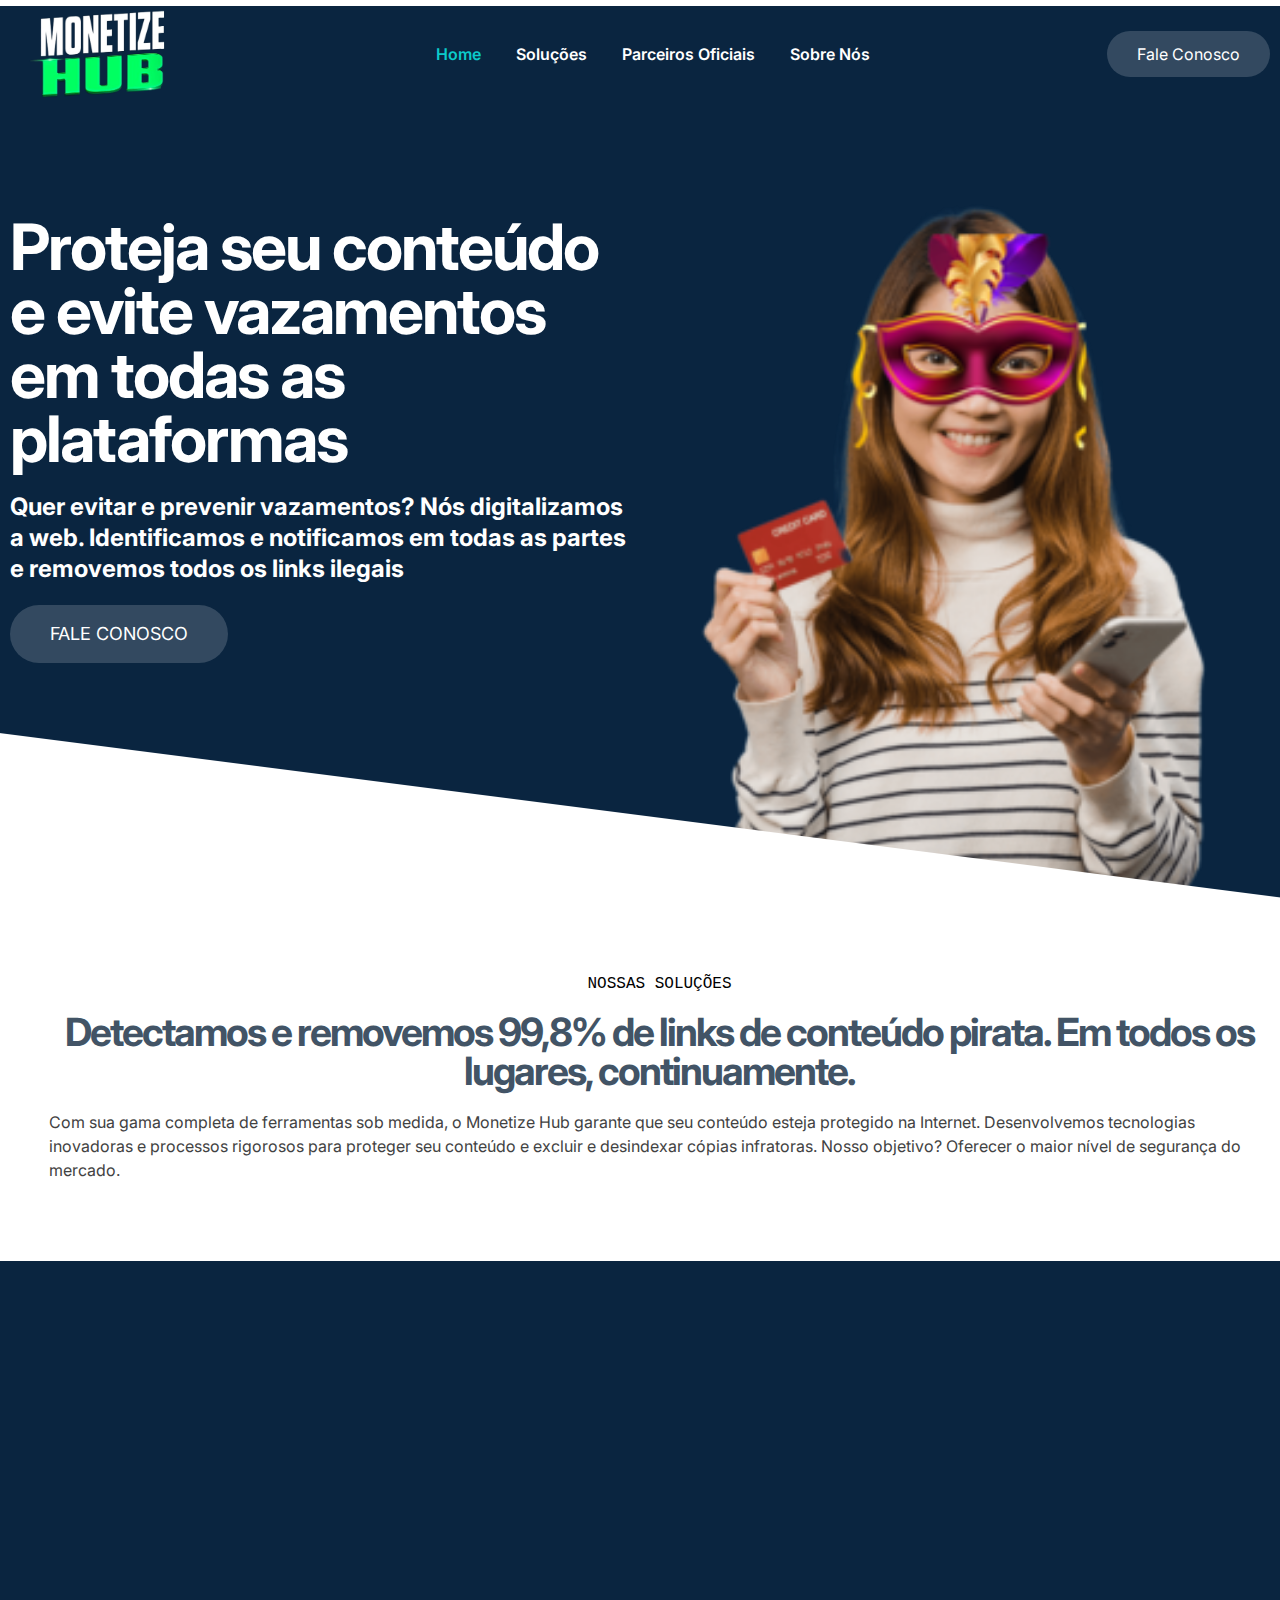
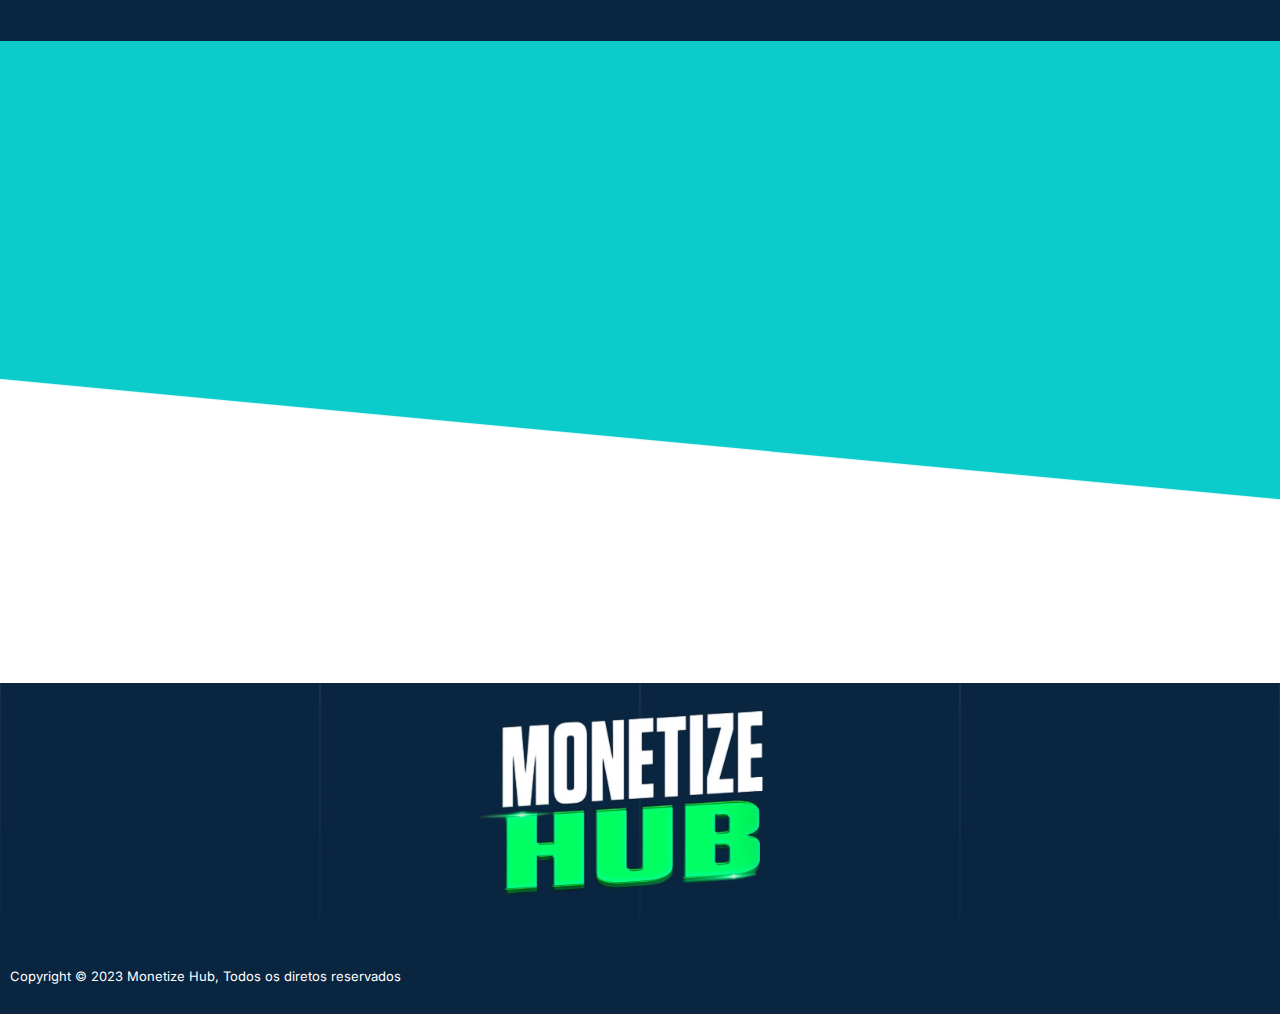
==== index.html @ 1c076153 "Add files via upload" ====
<!DOCTYPE html>
<html lang="pt-BR">
<head>
<meta charset="UTF-8">
<title>Monetize Hub</title>
<meta name="robots" content="max-image-preview:large">
<link rel="alternate" type="application/rss+xml" title="Feed para Monetize Hub &raquo;" href="index.html/feed/">
<link rel="alternate" type="application/rss+xml" title="Feed de comentários para Monetize Hub &raquo;" href="index.htmlcomments/feed/">
<script>
window._wpemojiSettings = {"baseUrl":"https:\/\/s.w.org\/images\/core\/emoji\/14.0.0\/72x72\/","ext":".png","svgUrl":"https:\/\/s.w.org\/images\/core\/emoji\/14.0.0\/svg\/","svgExt":".svg","source":{"concatemoji":"https:\/\/monetizehub.tech\/wp-includes\/js\/wp-emoji-release.min.js?ver=6.1.1"}};
/*! This file is auto-generated */
!function(e,a,t){var n,r,o,i=a.createElement("canvas"),p=i.getContext&&i.getContext("2d");function s(e,t){var a=String.fromCharCode,e=(p.clearRect(0,0,i.width,i.height),p.fillText(a.apply(this,e),0,0),i.toDataURL());return p.clearRect(0,0,i.width,i.height),p.fillText(a.apply(this,t),0,0),e===i.toDataURL()}function c(e){var t=a.createElement("script");t.src=e,t.defer=t.type="text/javascript",a.getElementsByTagName("head")[0].appendChild(t)}for(o=Array("flag","emoji"),t.supports={everything:!0,everythingExceptFlag:!0},r=0;r<o.length;r++)t.supports[o[r]]=function(e){if(p&&p.fillText)switch(p.textBaseline="top",p.font="600 32px Arial",e){case"flag":return s([127987,65039,8205,9895,65039],[127987,65039,8203,9895,65039])?!1:!s([55356,56826,55356,56819],[55356,56826,8203,55356,56819])&&!s([55356,57332,56128,56423,56128,56418,56128,56421,56128,56430,56128,56423,56128,56447],[55356,57332,8203,56128,56423,8203,56128,56418,8203,56128,56421,8203,56128,56430,8203,56128,56423,8203,56128,56447]);case"emoji":return!s([129777,127995,8205,129778,127999],[129777,127995,8203,129778,127999])}return!1}(o[r]),t.supports.everything=t.supports.everything&&t.supports[o[r]],"flag"!==o[r]&&(t.supports.everythingExceptFlag=t.supports.everythingExceptFlag&&t.supports[o[r]]);t.supports.everythingExceptFlag=t.supports.everythingExceptFlag&&!t.supports.flag,t.DOMReady=!1,t.readyCallback=function(){t.DOMReady=!0},t.supports.everything||(n=function(){t.readyCallback()},a.addEventListener?(a.addEventListener("DOMContentLoaded",n,!1),e.addEventListener("load",n,!1)):(e.attachEvent("onload",n),a.attachEvent("onreadystatechange",function(){"complete"===a.readyState&&t.readyCallback()})),(e=t.source||{}).concatemoji?c(e.concatemoji):e.wpemoji&&e.twemoji&&(c(e.twemoji),c(e.wpemoji)))}(window,document,window._wpemojiSettings);
</script>
<style>
img.wp-smiley,
img.emoji {
	display: inline !important;
	border: none !important;
	box-shadow: none !important;
	height: 1em !important;
	width: 1em !important;
	margin: 0 0.07em !important;
	vertical-align: -0.1em !important;
	background: none !important;
	padding: 0 !important;
}
</style>
<link rel="stylesheet" id="wp-block-library-css" href="css/WMIhtDKb4XTW.css" media="all">
<link rel="stylesheet" id="classic-theme-styles-css" href="css/4MMNQIzkF2SB.css" media="all">
<style id="global-styles-inline-css">
body{--wp--preset--color--black: #000000;--wp--preset--color--cyan-bluish-gray: #abb8c3;--wp--preset--color--white: #ffffff;--wp--preset--color--pale-pink: #f78da7;--wp--preset--color--vivid-red: #cf2e2e;--wp--preset--color--luminous-vivid-orange: #ff6900;--wp--preset--color--luminous-vivid-amber: #fcb900;--wp--preset--color--light-green-cyan: #7bdcb5;--wp--preset--color--vivid-green-cyan: #00d084;--wp--preset--color--pale-cyan-blue: #8ed1fc;--wp--preset--color--vivid-cyan-blue: #0693e3;--wp--preset--color--vivid-purple: #9b51e0;--wp--preset--gradient--vivid-cyan-blue-to-vivid-purple: linear-gradient(135deg,rgba(6,147,227,1) 0%,rgb(155,81,224) 100%);--wp--preset--gradient--light-green-cyan-to-vivid-green-cyan: linear-gradient(135deg,rgb(122,220,180) 0%,rgb(0,208,130) 100%);--wp--preset--gradient--luminous-vivid-amber-to-luminous-vivid-orange: linear-gradient(135deg,rgba(252,185,0,1) 0%,rgba(255,105,0,1) 100%);--wp--preset--gradient--luminous-vivid-orange-to-vivid-red: linear-gradient(135deg,rgba(255,105,0,1) 0%,rgb(207,46,46) 100%);--wp--preset--gradient--very-light-gray-to-cyan-bluish-gray: linear-gradient(135deg,rgb(238,238,238) 0%,rgb(169,184,195) 100%);--wp--preset--gradient--cool-to-warm-spectrum: linear-gradient(135deg,rgb(74,234,220) 0%,rgb(151,120,209) 20%,rgb(207,42,186) 40%,rgb(238,44,130) 60%,rgb(251,105,98) 80%,rgb(254,248,76) 100%);--wp--preset--gradient--blush-light-purple: linear-gradient(135deg,rgb(255,206,236) 0%,rgb(152,150,240) 100%);--wp--preset--gradient--blush-bordeaux: linear-gradient(135deg,rgb(254,205,165) 0%,rgb(254,45,45) 50%,rgb(107,0,62) 100%);--wp--preset--gradient--luminous-dusk: linear-gradient(135deg,rgb(255,203,112) 0%,rgb(199,81,192) 50%,rgb(65,88,208) 100%);--wp--preset--gradient--pale-ocean: linear-gradient(135deg,rgb(255,245,203) 0%,rgb(182,227,212) 50%,rgb(51,167,181) 100%);--wp--preset--gradient--electric-grass: linear-gradient(135deg,rgb(202,248,128) 0%,rgb(113,206,126) 100%);--wp--preset--gradient--midnight: linear-gradient(135deg,rgb(2,3,129) 0%,rgb(40,116,252) 100%);--wp--preset--duotone--dark-grayscale: url('index_1.html#wp-duotone-dark-grayscale');--wp--preset--duotone--grayscale: url('index_1.html#wp-duotone-grayscale');--wp--preset--duotone--purple-yellow: url('index_1.html#wp-duotone-purple-yellow');--wp--preset--duotone--blue-red: url('index_1.html#wp-duotone-blue-red');--wp--preset--duotone--midnight: url('index_1.html#wp-duotone-midnight');--wp--preset--duotone--magenta-yellow: url('index_1.html#wp-duotone-magenta-yellow');--wp--preset--duotone--purple-green: url('index_1.html#wp-duotone-purple-green');--wp--preset--duotone--blue-orange: url('index_1.html#wp-duotone-blue-orange');--wp--preset--font-size--small: 13px;--wp--preset--font-size--medium: 20px;--wp--preset--font-size--large: 36px;--wp--preset--font-size--x-large: 42px;--wp--preset--spacing--20: 0.44rem;--wp--preset--spacing--30: 0.67rem;--wp--preset--spacing--40: 1rem;--wp--preset--spacing--50: 1.5rem;--wp--preset--spacing--60: 2.25rem;--wp--preset--spacing--70: 3.38rem;--wp--preset--spacing--80: 5.06rem;}:where(.is-layout-flex){gap: 0.5em;}body .is-layout-flow > .alignleft{float: left;margin-inline-start: 0;margin-inline-end: 2em;}body .is-layout-flow > .alignright{float: right;margin-inline-start: 2em;margin-inline-end: 0;}body .is-layout-flow > .aligncenter{margin-left: auto !important;margin-right: auto !important;}body .is-layout-constrained > .alignleft{float: left;margin-inline-start: 0;margin-inline-end: 2em;}body .is-layout-constrained > .alignright{float: right;margin-inline-start: 2em;margin-inline-end: 0;}body .is-layout-constrained > .aligncenter{margin-left: auto !important;margin-right: auto !important;}body .is-layout-constrained > :where(:not(.alignleft):not(.alignright):not(.alignfull)){max-width: var(--wp--style--global--content-size);margin-left: auto !important;margin-right: auto !important;}body .is-layout-constrained > .alignwide{max-width: var(--wp--style--global--wide-size);}body .is-layout-flex{display: flex;}body .is-layout-flex{flex-wrap: wrap;align-items: center;}body .is-layout-flex > *{margin: 0;}:where(.wp-block-columns.is-layout-flex){gap: 2em;}.has-black-color{color: var(--wp--preset--color--black) !important;}.has-cyan-bluish-gray-color{color: var(--wp--preset--color--cyan-bluish-gray) !important;}.has-white-color{color: var(--wp--preset--color--white) !important;}.has-pale-pink-color{color: var(--wp--preset--color--pale-pink) !important;}.has-vivid-red-color{color: var(--wp--preset--color--vivid-red) !important;}.has-luminous-vivid-orange-color{color: var(--wp--preset--color--luminous-vivid-orange) !important;}.has-luminous-vivid-amber-color{color: var(--wp--preset--color--luminous-vivid-amber) !important;}.has-light-green-cyan-color{color: var(--wp--preset--color--light-green-cyan) !important;}.has-vivid-green-cyan-color{color: var(--wp--preset--color--vivid-green-cyan) !important;}.has-pale-cyan-blue-color{color: var(--wp--preset--color--pale-cyan-blue) !important;}.has-vivid-cyan-blue-color{color: var(--wp--preset--color--vivid-cyan-blue) !important;}.has-vivid-purple-color{color: var(--wp--preset--color--vivid-purple) !important;}.has-black-background-color{background-color: var(--wp--preset--color--black) !important;}.has-cyan-bluish-gray-background-color{background-color: var(--wp--preset--color--cyan-bluish-gray) !important;}.has-white-background-color{background-color: var(--wp--preset--color--white) !important;}.has-pale-pink-background-color{background-color: var(--wp--preset--color--pale-pink) !important;}.has-vivid-red-background-color{background-color: var(--wp--preset--color--vivid-red) !important;}.has-luminous-vivid-orange-background-color{background-color: var(--wp--preset--color--luminous-vivid-orange) !important;}.has-luminous-vivid-amber-background-color{background-color: var(--wp--preset--color--luminous-vivid-amber) !important;}.has-light-green-cyan-background-color{background-color: var(--wp--preset--color--light-green-cyan) !important;}.has-vivid-green-cyan-background-color{background-color: var(--wp--preset--color--vivid-green-cyan) !important;}.has-pale-cyan-blue-background-color{background-color: var(--wp--preset--color--pale-cyan-blue) !important;}.has-vivid-cyan-blue-background-color{background-color: var(--wp--preset--color--vivid-cyan-blue) !important;}.has-vivid-purple-background-color{background-color: var(--wp--preset--color--vivid-purple) !important;}.has-black-border-color{border-color: var(--wp--preset--color--black) !important;}.has-cyan-bluish-gray-border-color{border-color: var(--wp--preset--color--cyan-bluish-gray) !important;}.has-white-border-color{border-color: var(--wp--preset--color--white) !important;}.has-pale-pink-border-color{border-color: var(--wp--preset--color--pale-pink) !important;}.has-vivid-red-border-color{border-color: var(--wp--preset--color--vivid-red) !important;}.has-luminous-vivid-orange-border-color{border-color: var(--wp--preset--color--luminous-vivid-orange) !important;}.has-luminous-vivid-amber-border-color{border-color: var(--wp--preset--color--luminous-vivid-amber) !important;}.has-light-green-cyan-border-color{border-color: var(--wp--preset--color--light-green-cyan) !important;}.has-vivid-green-cyan-border-color{border-color: var(--wp--preset--color--vivid-green-cyan) !important;}.has-pale-cyan-blue-border-color{border-color: var(--wp--preset--color--pale-cyan-blue) !important;}.has-vivid-cyan-blue-border-color{border-color: var(--wp--preset--color--vivid-cyan-blue) !important;}.has-vivid-purple-border-color{border-color: var(--wp--preset--color--vivid-purple) !important;}.has-vivid-cyan-blue-to-vivid-purple-gradient-background{background: var(--wp--preset--gradient--vivid-cyan-blue-to-vivid-purple) !important;}.has-light-green-cyan-to-vivid-green-cyan-gradient-background{background: var(--wp--preset--gradient--light-green-cyan-to-vivid-green-cyan) !important;}.has-luminous-vivid-amber-to-luminous-vivid-orange-gradient-background{background: var(--wp--preset--gradient--luminous-vivid-amber-to-luminous-vivid-orange) !important;}.has-luminous-vivid-orange-to-vivid-red-gradient-background{background: var(--wp--preset--gradient--luminous-vivid-orange-to-vivid-red) !important;}.has-very-light-gray-to-cyan-bluish-gray-gradient-background{background: var(--wp--preset--gradient--very-light-gray-to-cyan-bluish-gray) !important;}.has-cool-to-warm-spectrum-gradient-background{background: var(--wp--preset--gradient--cool-to-warm-spectrum) !important;}.has-blush-light-purple-gradient-background{background: var(--wp--preset--gradient--blush-light-purple) !important;}.has-blush-bordeaux-gradient-background{background: var(--wp--preset--gradient--blush-bordeaux) !important;}.has-luminous-dusk-gradient-background{background: var(--wp--preset--gradient--luminous-dusk) !important;}.has-pale-ocean-gradient-background{background: var(--wp--preset--gradient--pale-ocean) !important;}.has-electric-grass-gradient-background{background: var(--wp--preset--gradient--electric-grass) !important;}.has-midnight-gradient-background{background: var(--wp--preset--gradient--midnight) !important;}.has-small-font-size{font-size: var(--wp--preset--font-size--small) !important;}.has-medium-font-size{font-size: var(--wp--preset--font-size--medium) !important;}.has-large-font-size{font-size: var(--wp--preset--font-size--large) !important;}.has-x-large-font-size{font-size: var(--wp--preset--font-size--x-large) !important;}
.wp-block-navigation a:where(:not(.wp-element-button)){color: inherit;}
:where(.wp-block-columns.is-layout-flex){gap: 2em;}
.wp-block-pullquote{font-size: 1.5em;line-height: 1.6;}
</style>
<link rel="stylesheet" id="hfe-style-css" href="css/pr0owvfc4tyK.css" media="all">
<link rel="stylesheet" id="elementor-icons-css" href="css/9OyCbYGvWF0a.css" media="all">
<link rel="stylesheet" id="elementor-frontend-css" href="css/4m5HQslKXBZe.css" media="all">
<link rel="stylesheet" id="elementor-post-15-css" href="css/u20y7eGWniUo.css" media="all">
<link rel="stylesheet" id="elementor-pro-css" href="css/IZFuee3NJAty.css" media="all">
<link rel="stylesheet" id="elementor-global-css" href="css/XyVM1huK238k.css" media="all">
<link rel="stylesheet" id="elementor-post-7-css" href="css/H8nwTNCMsPdp.css" media="all">
<link rel="stylesheet" id="hfe-widgets-style-css" href="css/rtli5tQNv4PE.css" media="all">
<link rel="stylesheet" id="elementor-post-89-css" href="css/4m2oX9PWJlDB.css" media="all">
<link rel="stylesheet" id="elementor-post-168-css" href="css/8OHIQ79HDyJr.css" media="all">
<link rel="stylesheet" id="hello-elementor-css" href="css/d1PO3QMtKVU7.css" media="all">
<link rel="stylesheet" id="hello-elementor-theme-style-css" href="css/3YLttZzCo5BX.css" media="all">
<link rel="stylesheet" id="google-fonts-1-css" href="https://fonts.googleapis.com/css?family=Inter%3A100%2C100italic%2C200%2C200italic%2C300%2C300italic%2C400%2C400italic%2C500%2C500italic%2C600%2C600italic%2C700%2C700italic%2C800%2C800italic%2C900%2C900italic&amp;display=swap&amp;ver=6.1.1" media="all">
<link rel="stylesheet" id="elementor-icons-shared-0-css" href="css/bR4byqjZHcAK.css" media="all">
<link rel="stylesheet" id="elementor-icons-fa-solid-css" href="css/0aLkICf7gxQM.css" media="all">
<link rel="preconnect" href="https://fonts.gstatic.com/" crossorigin><script src="js/FKkDl73StTAv.js" id="jquery-core-js"></script>
<script src="js/TPq8HiVGgGly.js" id="jquery-migrate-js"></script>
<link rel="https://api.w.org/" href="index.htmlwp-json/"><link rel="alternate" type="application/json" href="index.htmlwp-json/wp/v2/pages/7"><link rel="EditURI" type="application/rsd+xml" title="RSD" href="index.htmlxmlrpc.php?rsd">
<link rel="wlwmanifest" type="application/wlwmanifest+xml" href="index.htmlwp-includes/wlwmanifest.xml">
<meta name="generator" content="WordPress 6.1.1">
<link rel="canonical" href="index.html">
<link rel="shortlink" href="index.html">
<link rel="alternate" type="application/json+oembed" href="index.htmlwp-json/oembed/1.0/embed?url=https%3A%2F%2Fmonetizehub.tech%2F">
<link rel="alternate" type="text/xml+oembed" href="index.htmlwp-json/oembed/1.0/embed?url=https%3A%2F%2Fmonetizehub.tech%2F&#038;format=xml">
<link rel="icon" href="images/e4qaIAee7n4A.png" sizes="32x32">
<link rel="icon" href="images/UYji3ptuO0y0.png" sizes="192x192">
<link rel="apple-touch-icon" href="images/UYji3ptuO0y0.png">
<meta name="msapplication-TileImage" content="index.htmlwp-content/uploads/2023/02/Icone-ai.png">
<meta name="viewport" content="width=device-width, initial-scale=1.0, viewport-fit=cover"></head>
<body class="home page-template page-template-elementor_canvas page page-id-7 ehf-header ehf-footer ehf-template-hello-elementor ehf-stylesheet-hello-elementor elementor-default elementor-template-canvas elementor-kit-15 elementor-page elementor-page-7">
<svg xmlns="http://www.w3.org/2000/svg" viewBox="0 0 0 0" width="0" height="0" focusable="false" role="none" style="visibility: hidden; position: absolute; left: -9999px; overflow: hidden;"><defs><filter id="wp-duotone-dark-grayscale"><fecolormatrix color-interpolation-filters="sRGB" type="matrix" values=" .299 .587 .114 0 0 .299 .587 .114 0 0 .299 .587 .114 0 0 .299 .587 .114 0 0 "/><fecomponenttransfer color-interpolation-filters="sRGB"><fefuncr type="table" tableValues="0 0.49803921568627"/><fefuncg type="table" tableValues="0 0.49803921568627"/><fefuncb type="table" tableValues="0 0.49803921568627"/><fefunca type="table" tableValues="1 1"/></fecomponenttransfer><fecomposite in2="SourceGraphic" operator="in"/></filter></defs></svg><svg xmlns="http://www.w3.org/2000/svg" viewBox="0 0 0 0" width="0" height="0" focusable="false" role="none" style="visibility: hidden; position: absolute; left: -9999px; overflow: hidden;"><defs><filter id="wp-duotone-grayscale"><fecolormatrix color-interpolation-filters="sRGB" type="matrix" values=" .299 .587 .114 0 0 .299 .587 .114 0 0 .299 .587 .114 0 0 .299 .587 .114 0 0 "/><fecomponenttransfer color-interpolation-filters="sRGB"><fefuncr type="table" tableValues="0 1"/><fefuncg type="table" tableValues="0 1"/><fefuncb type="table" tableValues="0 1"/><fefunca type="table" tableValues="1 1"/></fecomponenttransfer><fecomposite in2="SourceGraphic" operator="in"/></filter></defs></svg><svg xmlns="http://www.w3.org/2000/svg" viewBox="0 0 0 0" width="0" height="0" focusable="false" role="none" style="visibility: hidden; position: absolute; left: -9999px; overflow: hidden;"><defs><filter id="wp-duotone-purple-yellow"><fecolormatrix color-interpolation-filters="sRGB" type="matrix" values=" .299 .587 .114 0 0 .299 .587 .114 0 0 .299 .587 .114 0 0 .299 .587 .114 0 0 "/><fecomponenttransfer color-interpolation-filters="sRGB"><fefuncr type="table" tableValues="0.54901960784314 0.98823529411765"/><fefuncg type="table" tableValues="0 1"/><fefuncb type="table" tableValues="0.71764705882353 0.25490196078431"/><fefunca type="table" tableValues="1 1"/></fecomponenttransfer><fecomposite in2="SourceGraphic" operator="in"/></filter></defs></svg><svg xmlns="http://www.w3.org/2000/svg" viewBox="0 0 0 0" width="0" height="0" focusable="false" role="none" style="visibility: hidden; position: absolute; left: -9999px; overflow: hidden;"><defs><filter id="wp-duotone-blue-red"><fecolormatrix color-interpolation-filters="sRGB" type="matrix" values=" .299 .587 .114 0 0 .299 .587 .114 0 0 .299 .587 .114 0 0 .299 .587 .114 0 0 "/><fecomponenttransfer color-interpolation-filters="sRGB"><fefuncr type="table" tableValues="0 1"/><fefuncg type="table" tableValues="0 0.27843137254902"/><fefuncb type="table" tableValues="0.5921568627451 0.27843137254902"/><fefunca type="table" tableValues="1 1"/></fecomponenttransfer><fecomposite in2="SourceGraphic" operator="in"/></filter></defs></svg><svg xmlns="http://www.w3.org/2000/svg" viewBox="0 0 0 0" width="0" height="0" focusable="false" role="none" style="visibility: hidden; position: absolute; left: -9999px; overflow: hidden;"><defs><filter id="wp-duotone-midnight"><fecolormatrix color-interpolation-filters="sRGB" type="matrix" values=" .299 .587 .114 0 0 .299 .587 .114 0 0 .299 .587 .114 0 0 .299 .587 .114 0 0 "/><fecomponenttransfer color-interpolation-filters="sRGB"><fefuncr type="table" tableValues="0 0"/><fefuncg type="table" tableValues="0 0.64705882352941"/><fefuncb type="table" tableValues="0 1"/><fefunca type="table" tableValues="1 1"/></fecomponenttransfer><fecomposite in2="SourceGraphic" operator="in"/></filter></defs></svg><svg xmlns="http://www.w3.org/2000/svg" viewBox="0 0 0 0" width="0" height="0" focusable="false" role="none" style="visibility: hidden; position: absolute; left: -9999px; overflow: hidden;"><defs><filter id="wp-duotone-magenta-yellow"><fecolormatrix color-interpolation-filters="sRGB" type="matrix" values=" .299 .587 .114 0 0 .299 .587 .114 0 0 .299 .587 .114 0 0 .299 .587 .114 0 0 "/><fecomponenttransfer color-interpolation-filters="sRGB"><fefuncr type="table" tableValues="0.78039215686275 1"/><fefuncg type="table" tableValues="0 0.94901960784314"/><fefuncb type="table" tableValues="0.35294117647059 0.47058823529412"/><fefunca type="table" tableValues="1 1"/></fecomponenttransfer><fecomposite in2="SourceGraphic" operator="in"/></filter></defs></svg><svg xmlns="http://www.w3.org/2000/svg" viewBox="0 0 0 0" width="0" height="0" focusable="false" role="none" style="visibility: hidden; position: absolute; left: -9999px; overflow: hidden;"><defs><filter id="wp-duotone-purple-green"><fecolormatrix color-interpolation-filters="sRGB" type="matrix" values=" .299 .587 .114 0 0 .299 .587 .114 0 0 .299 .587 .114 0 0 .299 .587 .114 0 0 "/><fecomponenttransfer color-interpolation-filters="sRGB"><fefuncr type="table" tableValues="0.65098039215686 0.40392156862745"/><fefuncg type="table" tableValues="0 1"/><fefuncb type="table" tableValues="0.44705882352941 0.4"/><fefunca type="table" tableValues="1 1"/></fecomponenttransfer><fecomposite in2="SourceGraphic" operator="in"/></filter></defs></svg><svg xmlns="http://www.w3.org/2000/svg" viewBox="0 0 0 0" width="0" height="0" focusable="false" role="none" style="visibility: hidden; position: absolute; left: -9999px; overflow: hidden;"><defs><filter id="wp-duotone-blue-orange"><fecolormatrix color-interpolation-filters="sRGB" type="matrix" values=" .299 .587 .114 0 0 .299 .587 .114 0 0 .299 .587 .114 0 0 .299 .587 .114 0 0 "/><fecomponenttransfer color-interpolation-filters="sRGB"><fefuncr type="table" tableValues="0.098039215686275 1"/><fefuncg type="table" tableValues="0 0.66274509803922"/><fefuncb type="table" tableValues="0.84705882352941 0.41960784313725"/><fefunca type="table" tableValues="1 1"/></fecomponenttransfer><fecomposite in2="SourceGraphic" operator="in"/></filter></defs></svg> <header id="masthead" itemscope="itemscope" itemtype="https://schema.org/WPHeader">
<p class="main-title bhf-hidden" itemprop="headline"><a href="index.html" title="Monetize Hub" rel="home">Monetize Hub</a></p>
<div data-elementor-type="wp-post" data-elementor-id="89" class="elementor elementor-89">
<section class="elementor-section elementor-top-section elementor-element elementor-element-fabbe20 elementor-section-content-middle elementor-section-boxed elementor-section-height-default elementor-section-height-default" data-id="fabbe20" data-element_type="section" data-settings="{&quot;background_background&quot;:&quot;classic&quot;}">
<div class="elementor-container elementor-column-gap-default">
<div class="elementor-column elementor-col-50 elementor-top-column elementor-element elementor-element-20efdf83" data-id="20efdf83" data-element_type="column">
<div class="elementor-widget-wrap elementor-element-populated">
<section class="elementor-section elementor-inner-section elementor-element elementor-element-2cf37523 elementor-section-content-middle elementor-reverse-tablet elementor-reverse-mobile elementor-section-boxed elementor-section-height-default elementor-section-height-default" data-id="2cf37523" data-element_type="section">
<div class="elementor-container elementor-column-gap-default">
<div class="elementor-column elementor-col-50 elementor-inner-column elementor-element elementor-element-3ecef8fa" data-id="3ecef8fa" data-element_type="column">
<div class="elementor-widget-wrap elementor-element-populated">
<div class="elementor-element elementor-element-42e9e53c elementor-widget__width-initial elementor-widget elementor-widget-image" data-id="42e9e53c" data-element_type="widget" data-widget_type="image.default">
<div class="elementor-widget-container">
<style>/*! elementor - v3.10.2 - 29-01-2023 */
.elementor-widget-image{text-align:center}.elementor-widget-image a{display:inline-block}.elementor-widget-image a img[src$=".svg"]{width:48px}.elementor-widget-image img{vertical-align:middle;display:inline-block}</style> <a href="index.html">
<img src="images/34d0NEQX3BxG.png" title="Logo Ai" alt="Logo Monetize" loading="lazy"> </a>
</div>
</div>
</div>
</div>
<div class="elementor-column elementor-col-50 elementor-inner-column elementor-element elementor-element-16fcf1f9" data-id="16fcf1f9" data-element_type="column">
<div class="elementor-widget-wrap elementor-element-populated">
<div class="elementor-element elementor-element-246f7e21 elementor-nav-menu__align-center elementor-nav-menu--stretch elementor-nav-menu--dropdown-tablet elementor-nav-menu__text-align-aside elementor-nav-menu--toggle elementor-nav-menu--burger elementor-widget elementor-widget-nav-menu" data-id="246f7e21" data-element_type="widget" data-settings="{&quot;submenu_icon&quot;:{&quot;value&quot;:&quot;&lt;i class=\&quot;fas fa-angle-down\&quot;&gt;&lt;\/i&gt;&quot;,&quot;library&quot;:&quot;fa-solid&quot;},&quot;full_width&quot;:&quot;stretch&quot;,&quot;layout&quot;:&quot;horizontal&quot;,&quot;toggle&quot;:&quot;burger&quot;}" data-widget_type="nav-menu.default">
<div class="elementor-widget-container">
<link rel="stylesheet" href="css/aUZZ6z6Frat0.css"> <nav migration_allowed="1" migrated="0" class="elementor-nav-menu--main elementor-nav-menu__container elementor-nav-menu--layout-horizontal e--pointer-none">
<ul id="menu-1-246f7e21" class="elementor-nav-menu"><li class="menu-item menu-item-type-post_type menu-item-object-page menu-item-home current-menu-item page_item page-item-7 current_page_item menu-item-161"><a href="index.html" aria-current="page" class="elementor-item elementor-item-active">Home</a></li>
<li class="menu-item menu-item-type-custom menu-item-object-custom current-menu-item current_page_item menu-item-home menu-item-162"><a href="index.html#solucoes" aria-current="page" class="elementor-item elementor-item-anchor">Soluções</a></li>
<li class="menu-item menu-item-type-custom menu-item-object-custom current-menu-item current_page_item menu-item-home menu-item-163"><a href="index.html#patrocinadores" aria-current="page" class="elementor-item elementor-item-anchor">Parceiros Oficiais</a></li>
<li class="menu-item menu-item-type-custom menu-item-object-custom current-menu-item current_page_item menu-item-home menu-item-164"><a href="index.html#sobre-nos" aria-current="page" class="elementor-item elementor-item-anchor">Sobre Nós</a></li>
</ul> </nav>
<div class="elementor-menu-toggle" role="button" tabindex="0" aria-label="Menu Toggle" aria-expanded="false">
<i aria-hidden="true" role="presentation" class="elementor-menu-toggle__icon--open fas fa-bars"></i><i aria-hidden="true" role="presentation" class="elementor-menu-toggle__icon--close icofont icofont-close"></i> <span class="elementor-screen-only">Menu</span>
</div>
<nav class="elementor-nav-menu--dropdown elementor-nav-menu__container" aria-hidden="true">
<ul id="menu-2-246f7e21" class="elementor-nav-menu"><li class="menu-item menu-item-type-post_type menu-item-object-page menu-item-home current-menu-item page_item page-item-7 current_page_item menu-item-161"><a href="index.html" aria-current="page" class="elementor-item elementor-item-active" tabindex="-1">Home</a></li>
<li class="menu-item menu-item-type-custom menu-item-object-custom current-menu-item current_page_item menu-item-home menu-item-162"><a href="index.html#solucoes" aria-current="page" class="elementor-item elementor-item-anchor" tabindex="-1">Soluções</a></li>
<li class="menu-item menu-item-type-custom menu-item-object-custom current-menu-item current_page_item menu-item-home menu-item-163"><a href="index.html#patrocinadores" aria-current="page" class="elementor-item elementor-item-anchor" tabindex="-1">Parceiros Oficiais</a></li>
<li class="menu-item menu-item-type-custom menu-item-object-custom current-menu-item current_page_item menu-item-home menu-item-164"><a href="index.html#sobre-nos" aria-current="page" class="elementor-item elementor-item-anchor" tabindex="-1">Sobre Nós</a></li>
</ul> </nav>
</div>
</div>
</div>
</div>
</div>
</section>
</div>
</div>
<div class="elementor-column elementor-col-50 elementor-top-column elementor-element elementor-element-5c1703d7 elementor-hidden-mobile" data-id="5c1703d7" data-element_type="column">
<div class="elementor-widget-wrap elementor-element-populated">
<div class="elementor-element elementor-element-7eabf06c elementor-align-right elementor-widget elementor-widget-button" data-id="7eabf06c" data-element_type="widget" data-widget_type="button.default">
<div class="elementor-widget-container">
<div class="elementor-button-wrapper">
<a href="fale-conosco.html" class="elementor-button-link elementor-button elementor-size-md" role="button">
<span class="elementor-button-content-wrapper">
<span class="elementor-button-text">Fale Conosco</span>
</span>
</a>
</div>
</div>
</div>
</div>
</div>
</div>
</section>
</div>
</header>
<div data-elementor-type="wp-page" data-elementor-id="7" class="elementor elementor-7">
<section class="elementor-section elementor-top-section elementor-element elementor-element-174aecbf elementor-section-boxed elementor-section-height-default elementor-section-height-default" data-id="174aecbf" data-element_type="section" data-settings="{&quot;background_background&quot;:&quot;video&quot;,&quot;shape_divider_bottom&quot;:&quot;tilt&quot;,&quot;background_video_link&quot;:&quot;https:\/\/www.youtube.com\/watch?v=eoSpsGVw7zE&amp;list=PL79ndOJTXC64s1Pk71aytGVP-WsXI0dyc&amp;index=10&quot;,&quot;background_play_on_mobile&quot;:&quot;yes&quot;}">
<div class="elementor-background-video-container">
<div class="elementor-background-video-embed"></div>
</div>
<div class="elementor-background-overlay"></div>
<div class="elementor-shape elementor-shape-bottom" data-negative="false">
<svg xmlns="http://www.w3.org/2000/svg" viewBox="0 0 1000 100" preserveAspectRatio="none">
<path class="elementor-shape-fill" d="M0,6V0h1000v100L0,6z"/>
</svg> </div>
<div class="elementor-container elementor-column-gap-default">
<div class="elementor-column elementor-col-50 elementor-top-column elementor-element elementor-element-720f282b elementor-invisible" data-id="720f282b" data-element_type="column" data-settings="{&quot;animation&quot;:&quot;fadeInLeft&quot;}">
<div class="elementor-widget-wrap elementor-element-populated">
 <div class="elementor-element elementor-element-706e4d23 elementor-invisible elementor-widget elementor-widget-heading" data-id="706e4d23" data-element_type="widget" data-settings="{&quot;_animation&quot;:&quot;fadeInUp&quot;}" data-widget_type="heading.default">
<div class="elementor-widget-container">
<style>/*! elementor - v3.10.2 - 29-01-2023 */
.elementor-heading-title{padding:0;margin:0;line-height:1}.elementor-widget-heading .elementor-heading-title[class*=elementor-size-]>a{color:inherit;font-size:inherit;line-height:inherit}.elementor-widget-heading .elementor-heading-title.elementor-size-small{font-size:15px}.elementor-widget-heading .elementor-heading-title.elementor-size-medium{font-size:19px}.elementor-widget-heading .elementor-heading-title.elementor-size-large{font-size:29px}.elementor-widget-heading .elementor-heading-title.elementor-size-xl{font-size:39px}.elementor-widget-heading .elementor-heading-title.elementor-size-xxl{font-size:59px}</style><h1 class="elementor-heading-title elementor-size-default">Proteja seu conteúdo e evite vazamentos em todas as plataformas</h1> </div>
</div>
<div class="elementor-element elementor-element-7500ac45 elementor-invisible elementor-widget elementor-widget-heading" data-id="7500ac45" data-element_type="widget" data-settings="{&quot;_animation&quot;:&quot;fadeInDown&quot;}" data-widget_type="heading.default">
<div class="elementor-widget-container">
<h4 class="elementor-heading-title elementor-size-default">Quer evitar e prevenir vazamentos?
Nós digitalizamos a web. Identificamos e notificamos em todas as partes
e removemos todos os links ilegais</h4> </div>
</div>
<div class="elementor-element elementor-element-74837068 elementor-mobile-align-center elementor-widget elementor-widget-button" data-id="74837068" data-element_type="widget" data-widget_type="button.default">
<div class="elementor-widget-container">
<div class="elementor-button-wrapper">
<a href="fale-conosco.html/" class="elementor-button-link elementor-button elementor-size-lg" role="button">
<span class="elementor-button-content-wrapper">
<span class="elementor-button-text">FALE CONOSCO</span>
</span>
</a>
</div>
</div>
</div>
</div>
</div>
<div class="elementor-column elementor-col-50 elementor-top-column elementor-element elementor-element-c7b33e4" data-id="c7b33e4" data-element_type="column">
<div class="elementor-widget-wrap elementor-element-populated">
<div class="elementor-element elementor-element-56d7adf7 elementor-invisible elementor-widget elementor-widget-image" data-id="56d7adf7" data-element_type="widget" data-settings="{&quot;_animation&quot;:&quot;fadeInRight&quot;}" data-widget_type="image.default">
<div class="elementor-widget-container">
<img decoding="async" width="550" height="720" src="images/QxAGbJ0OZY6x.png" class="attachment-full size-full wp-image-23" alt loading="lazy" srcset="images/QxAGbJ0OZY6x.png 550w, images/lX2jzz0T6CSU.png 229w" sizes="(max-width: 550px) 100vw, 550px"> </div>
</div>
</div>
</div>
</div>
</section>
<section class="elementor-section elementor-top-section elementor-element elementor-element-40bf4066 elementor-section-content-middle elementor-section-boxed elementor-section-height-default elementor-section-height-default" data-id="40bf4066" data-element_type="section">
<div class="elementor-container elementor-column-gap-default">
<div class="elementor-column elementor-col-100 elementor-top-column elementor-element elementor-element-17d450bb elementor-invisible" data-id="17d450bb" data-element_type="column" data-settings="{&quot;animation&quot;:&quot;fadeInRight&quot;}">
<div class="elementor-widget-wrap elementor-element-populated">
<div class="elementor-element elementor-element-3ba6b9a elementor-widget elementor-widget-menu-anchor" data-id="3ba6b9a" data-element_type="widget" data-widget_type="menu-anchor.default">
<div class="elementor-widget-container">
<style>/*! elementor - v3.10.2 - 29-01-2023 */
body.elementor-page .elementor-widget-menu-anchor{margin-bottom:0}</style> <div id="solucoes" class="elementor-menu-anchor"></div>
</div>
</div>
<div class="elementor-element elementor-element-268ad47a elementor-widget elementor-widget-text-editor" data-id="268ad47a" data-element_type="widget" data-widget_type="text-editor.default">
<div class="elementor-widget-container">
<style>/*! elementor - v3.10.2 - 29-01-2023 */
.elementor-widget-text-editor.elementor-drop-cap-view-stacked .elementor-drop-cap{background-color:#818a91;color:#fff}.elementor-widget-text-editor.elementor-drop-cap-view-framed .elementor-drop-cap{color:#818a91;border:3px solid;background-color:transparent}.elementor-widget-text-editor:not(.elementor-drop-cap-view-default) .elementor-drop-cap{margin-top:8px}.elementor-widget-text-editor:not(.elementor-drop-cap-view-default) .elementor-drop-cap-letter{width:1em;height:1em}.elementor-widget-text-editor .elementor-drop-cap{float:left;text-align:center;line-height:1;font-size:50px}.elementor-widget-text-editor .elementor-drop-cap-letter{display:inline-block}</style> <pre id="tw-target-text" class="tw-data-text tw-text-large tw-ta" dir="ltr" data-placeholder="Tradução"><span class="Y2IQFc" lang="pt">NOSSAS SOLUÇÕES</span></pre> </div>
</div>
<div class="elementor-element elementor-element-64011da elementor-widget elementor-widget-heading" data-id="64011da" data-element_type="widget" data-widget_type="heading.default">
<div class="elementor-widget-container">
<h2 class="elementor-heading-title elementor-size-default">Detectamos e removemos 99,8% de links de conteúdo pirata. Em todos os lugares, continuamente.</h2> </div>
</div>
<div class="elementor-element elementor-element-24701f8a elementor-widget elementor-widget-text-editor" data-id="24701f8a" data-element_type="widget" data-widget_type="text-editor.default">
<div class="elementor-widget-container">
<p id="tw-target-text" class="tw-data-text tw-text-large tw-ta" dir="ltr" data-placeholder="Tradução">Com sua gama completa de ferramentas sob medida, o Monetize Hub garante que seu conteúdo esteja protegido na Internet. Desenvolvemos tecnologias inovadoras e processos rigorosos para proteger seu conteúdo e excluir e desindexar cópias infratoras. Nosso objetivo? Oferecer o maior nível de segurança do mercado.</p> </div>
</div>
</div>
</div>
</div>
</section>
<section class="elementor-section elementor-top-section elementor-element elementor-element-6b2de48 elementor-section-content-middle elementor-section-boxed elementor-section-height-default elementor-section-height-default" data-id="6b2de48" data-element_type="section" data-settings="{&quot;background_background&quot;:&quot;classic&quot;}">
<div class="elementor-background-overlay"></div>
<div class="elementor-container elementor-column-gap-default">
<div class="elementor-column elementor-col-100 elementor-top-column elementor-element elementor-element-332ad32b elementor-invisible" data-id="332ad32b" data-element_type="column" data-settings="{&quot;animation&quot;:&quot;fadeInLeft&quot;}">
<div class="elementor-widget-wrap elementor-element-populated">
<div class="elementor-element elementor-element-6aa28d6 elementor-widget elementor-widget-menu-anchor" data-id="6aa28d6" data-element_type="widget" data-widget_type="menu-anchor.default">
<div class="elementor-widget-container">
<div id="sobre-nos" class="elementor-menu-anchor"></div>
</div>
</div>
<div class="elementor-element elementor-element-164a6ab2 elementor-widget elementor-widget-text-editor" data-id="164a6ab2" data-element_type="widget" data-widget_type="text-editor.default">
<div class="elementor-widget-container">
<p>SOBRE NÓS</p> </div>
</div>
<div class="elementor-element elementor-element-51cb26f0 elementor-widget elementor-widget-heading" data-id="51cb26f0" data-element_type="widget" data-widget_type="heading.default">
<div class="elementor-widget-container">
<h3 class="elementor-heading-title elementor-size-default">Eficácia, proatividade, simplicidade.</h3> </div>
</div>
<div class="elementor-element elementor-element-d14450d elementor-widget elementor-widget-text-editor" data-id="d14450d" data-element_type="widget" data-widget_type="text-editor.default">
<div class="elementor-widget-container">
<p>Nossa empresa realiza gerenciamento de canais no YouTube com competência e qualidade, fornecendo aos criadores de conteúdo uma maior gestão do seu canal com equipes qualificadas e especializadas em YouTube.</p> </div>
</div>
</div>
</div>
</div>
</section>
<section class="elementor-section elementor-top-section elementor-element elementor-element-6dbc4e25 elementor-section-boxed elementor-section-height-default elementor-section-height-default" data-id="6dbc4e25" data-element_type="section" data-settings="{&quot;background_background&quot;:&quot;classic&quot;,&quot;shape_divider_bottom&quot;:&quot;tilt&quot;}">
<div class="elementor-shape elementor-shape-bottom" data-negative="false">
<svg xmlns="http://www.w3.org/2000/svg" viewBox="0 0 1000 100" preserveAspectRatio="none">
<path class="elementor-shape-fill" d="M0,6V0h1000v100L0,6z"/>
</svg> </div>
<div class="elementor-container elementor-column-gap-default">
<div class="elementor-column elementor-col-100 elementor-top-column elementor-element elementor-element-3b93241b elementor-invisible" data-id="3b93241b" data-element_type="column" data-settings="{&quot;animation&quot;:&quot;zoomIn&quot;}">
<div class="elementor-widget-wrap elementor-element-populated">
<div class="elementor-element elementor-element-3638f230 elementor-widget elementor-widget-heading" data-id="3638f230" data-element_type="widget" data-widget_type="heading.default">
<div class="elementor-widget-container">
<h2 class="elementor-heading-title elementor-size-default">Precisa de mais ajuda?</h2> </div>
</div>
<div class="elementor-element elementor-element-9e78e07 elementor-widget elementor-widget-text-editor" data-id="9e78e07" data-element_type="widget" data-widget_type="text-editor.default">
<div class="elementor-widget-container">
<p>Entre em contato conosco para que possamos te auxiliar.</p> </div>
</div>
<div class="elementor-element elementor-element-6a133d5e elementor-align-center elementor-widget elementor-widget-button" data-id="6a133d5e" data-element_type="widget" data-widget_type="button.default">
<div class="elementor-widget-container">
<div class="elementor-button-wrapper">
<a href="fale-conosco.html/" class="elementor-button-link elementor-button elementor-size-md" role="button">
<span class="elementor-button-content-wrapper">
<span class="elementor-button-text">Fale Conosco</span>
</span>
</a>
</div>
</div>
</div>
</div>
</div>
</div>
</section>
<section class="elementor-section elementor-top-section elementor-element elementor-element-60c2354f elementor-section-boxed elementor-section-height-default elementor-section-height-default" data-id="60c2354f" data-element_type="section">
<div class="elementor-container elementor-column-gap-default">
<div class="elementor-column elementor-col-100 elementor-top-column elementor-element elementor-element-416feebc" data-id="416feebc" data-element_type="column">
<div class="elementor-widget-wrap elementor-element-populated">
<section class="elementor-section elementor-inner-section elementor-element elementor-element-5aa0f0a3 elementor-section-boxed elementor-section-height-default elementor-section-height-default" data-id="5aa0f0a3" data-element_type="section">
<div class="elementor-container elementor-column-gap-default">
<div class="elementor-column elementor-col-33 elementor-inner-column elementor-element elementor-element-1fc681cb elementor-invisible" data-id="1fc681cb" data-element_type="column" data-settings="{&quot;background_background&quot;:&quot;classic&quot;,&quot;animation&quot;:&quot;fadeInUp&quot;}">
<div class="elementor-widget-wrap elementor-element-populated">
<div class="elementor-element elementor-element-5562e20c elementor-position-top elementor-vertical-align-top elementor-widget elementor-widget-image-box" data-id="5562e20c" data-element_type="widget" data-widget_type="image-box.default">
<div class="elementor-widget-container">
<style>/*! elementor - v3.10.2 - 29-01-2023 */
.elementor-widget-image-box .elementor-image-box-content{width:100%}@media (min-width:768px){.elementor-widget-image-box.elementor-position-left .elementor-image-box-wrapper,.elementor-widget-image-box.elementor-position-right .elementor-image-box-wrapper{display:flex}.elementor-widget-image-box.elementor-position-right .elementor-image-box-wrapper{text-align:right;flex-direction:row-reverse}.elementor-widget-image-box.elementor-position-left .elementor-image-box-wrapper{text-align:left;flex-direction:row}.elementor-widget-image-box.elementor-position-top .elementor-image-box-img{margin:auto}.elementor-widget-image-box.elementor-vertical-align-top .elementor-image-box-wrapper{align-items:flex-start}.elementor-widget-image-box.elementor-vertical-align-middle .elementor-image-box-wrapper{align-items:center}.elementor-widget-image-box.elementor-vertical-align-bottom .elementor-image-box-wrapper{align-items:flex-end}}@media (max-width:767px){.elementor-widget-image-box .elementor-image-box-img{margin-left:auto!important;margin-right:auto!important;margin-bottom:15px}}.elementor-widget-image-box .elementor-image-box-img{display:inline-block}.elementor-widget-image-box .elementor-image-box-title a{color:inherit}.elementor-widget-image-box .elementor-image-box-wrapper{text-align:center}.elementor-widget-image-box .elementor-image-box-description{margin:0}</style><div class="elementor-image-box-wrapper"><figure class="elementor-image-box-img"><img decoding="async" src="images/Asset-22%402x-8-q1j6kkdvd6iktj1p0d65iddvbbla75nas0xz3l0lxc.png" title="Asset-22@2x-8.png" alt="Asset-22@2x-8.png" loading="lazy"></figure><div class="elementor-image-box-content"><h4 class="elementor-image-box-title">Vendas</h4><p class="elementor-image-box-description">Fale com um dos nossos especialistas para te auxiliar em suas proteções digitais.</p></div></div> </div>
</div>
<div class="elementor-element elementor-element-4be3d839 elementor-widget elementor-widget-button" data-id="4be3d839" data-element_type="widget" data-widget_type="button.default">
<div class="elementor-widget-container">
<div class="elementor-button-wrapper">
<a href="index.htmlfale-conosco/" class="elementor-button-link elementor-button elementor-size-sm" role="button">
<span class="elementor-button-content-wrapper">
<span class="elementor-button-icon elementor-align-icon-right">
<i aria-hidden="true" class="fas fa-chevron-right"></i> </span>
<span class="elementor-button-text">Entre em Contato</span>
</span>
</a>
</div>
</div>
</div>
</div>
</div>
<div class="elementor-column elementor-col-33 elementor-inner-column elementor-element elementor-element-6c23c0a4 elementor-invisible" data-id="6c23c0a4" data-element_type="column" data-settings="{&quot;background_background&quot;:&quot;classic&quot;,&quot;animation&quot;:&quot;fadeInUp&quot;,&quot;animation_delay&quot;:240}">
<div class="elementor-widget-wrap elementor-element-populated">
<div class="elementor-element elementor-element-4f1e5605 elementor-position-top elementor-vertical-align-top elementor-widget elementor-widget-image-box" data-id="4f1e5605" data-element_type="widget" data-widget_type="image-box.default">
<div class="elementor-widget-container">
<div class="elementor-image-box-wrapper"><figure class="elementor-image-box-img"><img decoding="async" src="images/Asset-18%402x-8-q1j6kkdvd6iktj1p0d65iddvbbla75nas0xz3l0lxc.png" title="Asset-18@2x-8.png" alt="Asset-18@2x-8.png" loading="lazy"></figure><div class="elementor-image-box-content"><h4 class="elementor-image-box-title">Ajuda & suporte</h4><p class="elementor-image-box-description">Precisa de Ajuda? Fale agora mesmo com a nossa equipe</p></div></div> </div>
</div>
<div class="elementor-element elementor-element-78a937db elementor-widget elementor-widget-button" data-id="78a937db" data-element_type="widget" data-widget_type="button.default">
<div class="elementor-widget-container">
<div class="elementor-button-wrapper">
<a href="fale-conosco.html" class="elementor-button-link elementor-button elementor-size-sm" role="button">
<span class="elementor-button-content-wrapper">
<span class="elementor-button-icon elementor-align-icon-right">
<i aria-hidden="true" class="fas fa-chevron-right"></i> </span>
<span class="elementor-button-text">Fale Conosco</span>
</span>
</a>
</div>
</div>
</div>
</div>
</div>
<div class="elementor-column elementor-col-33 elementor-inner-column elementor-element elementor-element-2073e71e elementor-invisible" data-id="2073e71e" data-element_type="column" data-settings="{&quot;background_background&quot;:&quot;classic&quot;,&quot;animation&quot;:&quot;fadeInUp&quot;,&quot;animation_delay&quot;:480}">
<div class="elementor-widget-wrap elementor-element-populated">
<div class="elementor-element elementor-element-7a659791 elementor-position-top elementor-vertical-align-top elementor-widget elementor-widget-image-box" data-id="7a659791" data-element_type="widget" data-widget_type="image-box.default">
<div class="elementor-widget-container">
<div class="elementor-image-box-wrapper"><figure class="elementor-image-box-img"><img decoding="async" src="images/Asset-206%402x-8-q1j6kkdvd6iktj1p0d65iddvbbla75nas0xz3l0lxc.png" title="Asset-206@2x-8.png" alt="Asset-206@2x-8.png" loading="lazy"></figure><div class="elementor-image-box-content"><h4 class="elementor-image-box-title">Artigo & Notícias</h4><p class="elementor-image-box-description">Confira as últimas notícias e artigos da nossa empresa.</p></div></div> </div>
</div>
<div class="elementor-element elementor-element-1aa16ad elementor-widget elementor-widget-button" data-id="1aa16ad" data-element_type="widget" data-widget_type="button.default">
<div class="elementor-widget-container">
<div class="elementor-button-wrapper">
<a href="#" class="elementor-button-link elementor-button elementor-size-sm" role="button">
<span class="elementor-button-content-wrapper">
<span class="elementor-button-icon elementor-align-icon-right">
<i aria-hidden="true" class="fas fa-chevron-right"></i> </span>
<span class="elementor-button-text">Leia mais</span>
</span>
</a>
</div>
</div>
</div>
</div>
</div>
</div>
</section>
</div>
</div>
</div>
</section>
</div>
<footer itemtype="https://schema.org/WPFooter" itemscope="itemscope" id="colophon" role="contentinfo">
<div class="footer-width-fixer"> <div data-elementor-type="wp-post" data-elementor-id="168" class="elementor elementor-168">
<section class="elementor-section elementor-top-section elementor-element elementor-element-5e7df085 elementor-section-boxed elementor-section-height-default elementor-section-height-default" data-id="5e7df085" data-element_type="section" data-settings="{&quot;background_background&quot;:&quot;classic&quot;}">
<div class="elementor-background-overlay"></div>
<div class="elementor-container elementor-column-gap-default">
<div class="elementor-column elementor-col-100 elementor-top-column elementor-element elementor-element-3482ce0" data-id="3482ce0" data-element_type="column">
<div class="elementor-widget-wrap elementor-element-populated">
<section class="elementor-section elementor-inner-section elementor-element elementor-element-5b3713e9 elementor-section-boxed elementor-section-height-default elementor-section-height-default" data-id="5b3713e9" data-element_type="section">
<div class="elementor-container elementor-column-gap-default">
<div class="elementor-column elementor-col-33 elementor-inner-column elementor-element elementor-element-74faf37f" data-id="74faf37f" data-element_type="column">
<div class="elementor-widget-wrap">
</div>
</div>
<div class="elementor-column elementor-col-33 elementor-inner-column elementor-element elementor-element-6de35694" data-id="6de35694" data-element_type="column">
<div class="elementor-widget-wrap elementor-element-populated">
<div class="elementor-element elementor-element-790617bc elementor-widget__width-initial elementor-widget elementor-widget-image" data-id="790617bc" data-element_type="widget" data-widget_type="image.default">
<div class="elementor-widget-container">
<img width="490" height="98" src="images/2zliyKu6MgIM.png" class="attachment-full size-full wp-image-199" alt loading="lazy" srcset="images/2zliyKu6MgIM.png 490w, images/7w3W4yD9uN8M.png 300w" sizes="(max-width: 490px) 100vw, 490px"> </div>
</div>
</div>
</div>
<div class="elementor-column elementor-col-33 elementor-inner-column elementor-element elementor-element-42e3fbfb" data-id="42e3fbfb" data-element_type="column">
<div class="elementor-widget-wrap">
</div>
</div>
</div>
</section>
<section class="elementor-section elementor-inner-section elementor-element elementor-element-4c9f3c23 elementor-section-content-middle elementor-section-boxed elementor-section-height-default elementor-section-height-default" data-id="4c9f3c23" data-element_type="section">
<div class="elementor-container elementor-column-gap-default">
<div class="elementor-column elementor-col-50 elementor-inner-column elementor-element elementor-element-5c59e5bf" data-id="5c59e5bf" data-element_type="column">
<div class="elementor-widget-wrap elementor-element-populated">
<div class="elementor-element elementor-element-41ba9eb5 elementor-widget elementor-widget-heading" data-id="41ba9eb5" data-element_type="widget" data-widget_type="heading.default">
<div class="elementor-widget-container">
<div class="elementor-heading-title elementor-size-default">Copyright © 2023 Monetize Hub, Todos os diretos reservados</div> </div>
</div>
</div>
</div>
<div class="elementor-column elementor-col-50 elementor-inner-column elementor-element elementor-element-65803d05" data-id="65803d05" data-element_type="column">
<div class="elementor-widget-wrap">
</div>
</div>
</div>
</section>
</div>
</div>
</div>
</section>
</div>
</div> </footer>
<link rel="stylesheet" id="e-animations-css" href="css/HQKpR1FyWHNW.css" media="all">
<script src="js/ImpxSpeKgZeW.js" id="hello-theme-frontend-js"></script>
<script src="js/k26FULUzG8Oa.js" id="smartmenus-js"></script>
<script src="js/XbotqtBx1PFg.js" id="elementor-pro-webpack-runtime-js"></script>
<script src="js/PhjS4f5Nm4SY.js" id="elementor-webpack-runtime-js"></script>
<script src="js/8RRuLE0iifhS.js" id="elementor-frontend-modules-js"></script>
<script src="js/Jaj1y6t7PzDK.js" id="regenerator-runtime-js"></script>
<script src="js/EWv6anE8uwdS.js" id="wp-polyfill-js"></script>
<script src="js/4B69V6eevF0J.js" id="wp-hooks-js"></script>
<script src="js/OkF8TgLiC1qi.js" id="wp-i18n-js"></script>
<script id="wp-i18n-js-after">
wp.i18n.setLocaleData( { 'text direction\u0004ltr': [ 'ltr' ] } );
</script>
<script id="elementor-pro-frontend-js-before">
var ElementorProFrontendConfig = {"ajaxurl":"https:\/\/monetizehub.tech\/wp-admin\/admin-ajax.php","nonce":"9edc671f57","urls":{"assets":"https:\/\/monetizehub.tech\/wp-content\/plugins\/elementor-pro\/assets\/","rest":"https:\/\/monetizehub.tech\/wp-json\/"},"shareButtonsNetworks":{"facebook":{"title":"Facebook","has_counter":true},"twitter":{"title":"Twitter"},"linkedin":{"title":"LinkedIn","has_counter":true},"pinterest":{"title":"Pinterest","has_counter":true},"reddit":{"title":"Reddit","has_counter":true},"vk":{"title":"VK","has_counter":true},"odnoklassniki":{"title":"OK","has_counter":true},"tumblr":{"title":"Tumblr"},"digg":{"title":"Digg"},"skype":{"title":"Skype"},"stumbleupon":{"title":"StumbleUpon","has_counter":true},"mix":{"title":"Mix"},"telegram":{"title":"Telegram"},"pocket":{"title":"Pocket","has_counter":true},"xing":{"title":"XING","has_counter":true},"whatsapp":{"title":"WhatsApp"},"email":{"title":"Email"},"print":{"title":"Print"}},"facebook_sdk":{"lang":"pt_BR","app_id":""},"lottie":{"defaultAnimationUrl":"https:\/\/monetizehub.tech\/wp-content\/plugins\/elementor-pro\/modules\/lottie\/assets\/animations\/default.json"}};
</script>
<script src="js/02808LxhDNTv.js" id="elementor-pro-frontend-js"></script>
<script src="js/NXGxc5u6J3RT.js" id="elementor-waypoints-js"></script>
<script src="js/y37tdTMaGs9F.js" id="jquery-ui-core-js"></script>
<script id="elementor-frontend-js-before">
var elementorFrontendConfig = {"environmentMode":{"edit":false,"wpPreview":false,"isScriptDebug":false},"i18n":{"shareOnFacebook":"Compartilhar no Facebook","shareOnTwitter":"Compartilhar no Twitter","pinIt":"Fixar","download":"Baixar","downloadImage":"Baixar imagem","fullscreen":"Tela cheia","zoom":"Zoom","share":"Compartilhar","playVideo":"Reproduzir v\u00eddeo","previous":"Anterior","next":"Pr\u00f3ximo","close":"Fechar"},"is_rtl":false,"breakpoints":{"xs":0,"sm":480,"md":768,"lg":1025,"xl":1440,"xxl":1600},"responsive":{"breakpoints":{"mobile":{"label":"Celular","value":767,"default_value":767,"direction":"max","is_enabled":true},"mobile_extra":{"label":"Celular extra","value":880,"default_value":880,"direction":"max","is_enabled":false},"tablet":{"label":"Tablet","value":1024,"default_value":1024,"direction":"max","is_enabled":true},"tablet_extra":{"label":"Tablet extra","value":1200,"default_value":1200,"direction":"max","is_enabled":false},"laptop":{"label":"Laptop","value":1366,"default_value":1366,"direction":"max","is_enabled":false},"widescreen":{"label":"Widescreen","value":2400,"default_value":2400,"direction":"min","is_enabled":false}}},"version":"3.10.2","is_static":false,"experimentalFeatures":{"e_dom_optimization":true,"e_optimized_assets_loading":true,"e_optimized_css_loading":true,"a11y_improvements":true,"additional_custom_breakpoints":true,"e_hidden_wordpress_widgets":true,"theme_builder_v2":true,"hello-theme-header-footer":true,"landing-pages":true,"kit-elements-defaults":true,"page-transitions":true,"notes":true,"loop":true,"form-submissions":true,"e_scroll_snap":true},"urls":{"assets":"https:\/\/monetizehub.tech\/wp-content\/plugins\/elementor\/assets\/"},"settings":{"page":[],"editorPreferences":[]},"kit":{"body_background_background":"classic","active_breakpoints":["viewport_mobile","viewport_tablet"],"global_image_lightbox":"yes","lightbox_enable_counter":"yes","lightbox_enable_fullscreen":"yes","lightbox_enable_zoom":"yes","lightbox_enable_share":"yes","lightbox_title_src":"title","lightbox_description_src":"description","hello_header_logo_type":"title","hello_header_menu_layout":"horizontal","hello_footer_logo_type":"logo"},"post":{"id":7,"title":"Monetize%20Hub","excerpt":"","featuredImage":false}};
</script>
<script src="js/ajSYLsEzAXjz.js" id="elementor-frontend-js"></script>
<script src="js/44X0UGT2yyUg.js" id="pro-elements-handlers-js"></script>
</body>
</html>
---- css/WMIhtDKb4XTW.css ----
@charset "UTF-8";.wp-block-archives-dropdown label{display:block}.wp-block-avatar{box-sizing:border-box}.wp-block-avatar.aligncenter{text-align:center}.wp-block-audio{box-sizing:border-box}.wp-block-audio figcaption{margin-top:.5em;margin-bottom:1em}.wp-block-audio audio{width:100%;min-width:300px}.wp-block-button__link{cursor:pointer;display:inline-block;text-align:center;word-break:break-word;box-sizing:border-box}.wp-block-button__link.aligncenter{text-align:center}.wp-block-button__link.alignright{text-align:right}:where(.wp-block-button__link){box-shadow:none;text-decoration:none;border-radius:9999px;padding:calc(.667em + 2px) calc(1.333em + 2px)}.wp-block-button[style*=text-decoration] .wp-block-button__link{text-decoration:inherit}.wp-block-buttons>.wp-block-button.has-custom-width{max-width:none}.wp-block-buttons>.wp-block-button.has-custom-width .wp-block-button__link{width:100%}.wp-block-buttons>.wp-block-button.has-custom-font-size .wp-block-button__link{font-size:inherit}.wp-block-buttons>.wp-block-button.wp-block-button__width-25{width:calc(25% - var(--wp--style--block-gap, .5em)*0.75)}.wp-block-buttons>.wp-block-button.wp-block-button__width-50{width:calc(50% - var(--wp--style--block-gap, .5em)*0.5)}.wp-block-buttons>.wp-block-button.wp-block-button__width-75{width:calc(75% - var(--wp--style--block-gap, .5em)*0.25)}.wp-block-buttons>.wp-block-button.wp-block-button__width-100{width:100%;flex-basis:100%}.wp-block-buttons.is-vertical>.wp-block-button.wp-block-button__width-25{width:25%}.wp-block-buttons.is-vertical>.wp-block-button.wp-block-button__width-50{width:50%}.wp-block-buttons.is-vertical>.wp-block-button.wp-block-button__width-75{width:75%}.wp-block-button.is-style-squared,.wp-block-button__link.wp-block-button.is-style-squared{border-radius:0}.wp-block-button.no-border-radius,.wp-block-button__link.no-border-radius{border-radius:0!important}.wp-block-button.is-style-outline>.wp-block-button__link,.wp-block-button .wp-block-button__link.is-style-outline{border:2px solid;padding:.667em 1.333em}.wp-block-button.is-style-outline>.wp-block-button__link:not(.has-text-color),.wp-block-button .wp-block-button__link.is-style-outline:not(.has-text-color){color:currentColor}.wp-block-button.is-style-outline>.wp-block-button__link:not(.has-background),.wp-block-button .wp-block-button__link.is-style-outline:not(.has-background){background-color:transparent;background-image:none}.wp-block-buttons.is-vertical{flex-direction:column}.wp-block-buttons.is-vertical>.wp-block-button:last-child{margin-bottom:0}.wp-block-buttons>.wp-block-button{display:inline-block;margin:0}.wp-block-buttons.is-content-justification-left{justify-content:flex-start}.wp-block-buttons.is-content-justification-left.is-vertical{align-items:flex-start}.wp-block-buttons.is-content-justification-center{justify-content:center}.wp-block-buttons.is-content-justification-center.is-vertical{align-items:center}.wp-block-buttons.is-content-justification-right{justify-content:flex-end}.wp-block-buttons.is-content-justification-right.is-vertical{align-items:flex-end}.wp-block-buttons.is-content-justification-space-between{justify-content:space-between}.wp-block-buttons.aligncenter{text-align:center}.wp-block-buttons:not(.is-content-justification-space-between,.is-content-justification-right,.is-content-justification-left,.is-content-justification-center) .wp-block-button.aligncenter{margin-left:auto;margin-right:auto;width:100%}.wp-block-buttons[style*=text-decoration] .wp-block-button,.wp-block-buttons[style*=text-decoration] .wp-block-button__link{text-decoration:inherit}.wp-block-buttons.has-custom-font-size .wp-block-button__link{font-size:inherit}.wp-block-button.aligncenter,.wp-block-calendar{text-align:center}.wp-block-calendar tbody td,.wp-block-calendar th{padding:.25em;border:1px solid #ddd}.wp-block-calendar tfoot td{border:none}.wp-block-calendar table{width:100%;border-collapse:collapse}.wp-block-calendar table th{font-weight:400;background:#ddd}.wp-block-calendar a{text-decoration:underline}.wp-block-calendar table caption,.wp-block-calendar table tbody{color:#40464d}.wp-block-categories{box-sizing:border-box}.wp-block-categories.alignleft{margin-right:2em}.wp-block-categories.alignright{margin-left:2em}.wp-block-code{box-sizing:border-box}.wp-block-code code{display:block;font-family:inherit;overflow-wrap:break-word;white-space:pre-wrap}.wp-block-columns{display:flex;margin-bottom:1.75em;box-sizing:border-box;flex-wrap:wrap!important;align-items:normal!important}@media (min-width:782px){.wp-block-columns{flex-wrap:nowrap!important}}.wp-block-columns.are-vertically-aligned-top{align-items:flex-start}.wp-block-columns.are-vertically-aligned-center{align-items:center}.wp-block-columns.are-vertically-aligned-bottom{align-items:flex-end}@media (max-width:781px){.wp-block-columns:not(.is-not-stacked-on-mobile)>.wp-block-column{flex-basis:100%!important}}@media (min-width:782px){.wp-block-columns:not(.is-not-stacked-on-mobile)>.wp-block-column{flex-basis:0;flex-grow:1}.wp-block-columns:not(.is-not-stacked-on-mobile)>.wp-block-column[style*=flex-basis]{flex-grow:0}}.wp-block-columns.is-not-stacked-on-mobile{flex-wrap:nowrap!important}.wp-block-columns.is-not-stacked-on-mobile>.wp-block-column{flex-basis:0;flex-grow:1}.wp-block-columns.is-not-stacked-on-mobile>.wp-block-column[style*=flex-basis]{flex-grow:0}:where(.wp-block-columns.has-background){padding:1.25em 2.375em}.wp-block-column{flex-grow:1;min-width:0;word-break:break-word;overflow-wrap:break-word}.wp-block-column.is-vertically-aligned-top{align-self:flex-start}.wp-block-column.is-vertically-aligned-center{align-self:center}.wp-block-column.is-vertically-aligned-bottom{align-self:flex-end}.wp-block-column.is-vertically-aligned-bottom,.wp-block-column.is-vertically-aligned-center,.wp-block-column.is-vertically-aligned-top{width:100%}.wp-block-post-comments .alignleft{float:left}.wp-block-post-comments .alignright{float:right}.wp-block-post-comments .navigation:after{content:"";display:table;clear:both}.wp-block-post-comments .commentlist{clear:both;list-style:none;margin:0;padding:0}.wp-block-post-comments .commentlist .comment{min-height:2.25em;padding-left:3.25em}.wp-block-post-comments .commentlist .comment p{font-size:1em;line-height:1.8;margin:1em 0}.wp-block-post-comments .commentlist .children{list-style:none;margin:0;padding:0}.wp-block-post-comments .comment-author{line-height:1.5}.wp-block-post-comments .comment-author .avatar{border-radius:1.5em;display:block;float:left;height:2.5em;margin-top:.5em;margin-right:.75em;width:2.5em}.wp-block-post-comments .comment-author cite{font-style:normal}.wp-block-post-comments .comment-meta{font-size:.875em;line-height:1.5}.wp-block-post-comments .comment-meta b{font-weight:400}.wp-block-post-comments .comment-meta .comment-awaiting-moderation{margin-top:1em;margin-bottom:1em;display:block}.wp-block-post-comments .comment-body .commentmetadata{font-size:.875em}.wp-block-post-comments .comment-form-author label,.wp-block-post-comments .comment-form-comment label,.wp-block-post-comments .comment-form-email label,.wp-block-post-comments .comment-form-url label{display:block;margin-bottom:.25em}.wp-block-post-comments .comment-form input:not([type=submit]):not([type=checkbox]),.wp-block-post-comments .comment-form textarea{display:block;box-sizing:border-box;width:100%}.wp-block-post-comments .comment-form-cookies-consent{display:flex;gap:.25em}.wp-block-post-comments .comment-form-cookies-consent #wp-comment-cookies-consent{margin-top:.35em}.wp-block-post-comments .comment-reply-title{margin-bottom:0}.wp-block-post-comments .comment-reply-title :where(small){font-size:var(--wp--preset--font-size--medium,smaller);margin-left:.5em}.wp-block-post-comments .reply{font-size:.875em;margin-bottom:1.4em}.wp-block-post-comments input:not([type=submit]),.wp-block-post-comments textarea{border:1px solid #949494;font-size:1em;font-family:inherit}.wp-block-post-comments input:not([type=submit]):not([type=checkbox]),.wp-block-post-comments textarea{padding:calc(.667em + 2px)}:where(.wp-block-post-comments input[type=submit]){border:none}.wp-block-comments-pagination>.wp-block-comments-pagination-next,.wp-block-comments-pagination>.wp-block-comments-pagination-numbers,.wp-block-comments-pagination>.wp-block-comments-pagination-previous{margin-right:.5em;margin-bottom:.5em}.wp-block-comments-pagination>.wp-block-comments-pagination-next:last-child,.wp-block-comments-pagination>.wp-block-comments-pagination-numbers:last-child,.wp-block-comments-pagination>.wp-block-comments-pagination-previous:last-child{margin-right:0}.wp-block-comments-pagination .wp-block-comments-pagination-previous-arrow{margin-right:1ch;display:inline-block}.wp-block-comments-pagination .wp-block-comments-pagination-previous-arrow:not(.is-arrow-chevron){transform:scaleX(1)}.wp-block-comments-pagination .wp-block-comments-pagination-next-arrow{margin-left:1ch;display:inline-block}.wp-block-comments-pagination .wp-block-comments-pagination-next-arrow:not(.is-arrow-chevron){transform:scaleX(1)}.wp-block-comments-pagination.aligncenter{justify-content:center}.wp-block-comment-template{margin-bottom:0;max-width:100%;list-style:none;padding:0}.wp-block-comment-template li{clear:both}.wp-block-comment-template ol{margin-bottom:0;max-width:100%;list-style:none;padding-left:2rem}.wp-block-comment-template.alignleft{float:left}.wp-block-comment-template.aligncenter{margin-left:auto;margin-right:auto;width:-moz-fit-content;width:fit-content}.wp-block-comment-template.alignright{float:right}.wp-block-cover,.wp-block-cover-image{position:relative;background-position:50%;min-height:430px;display:flex;justify-content:center;align-items:center;padding:1em;box-sizing:border-box}.wp-block-cover-image.has-background-dim:not([class*=-background-color]),.wp-block-cover-image .has-background-dim:not([class*=-background-color]),.wp-block-cover.has-background-dim:not([class*=-background-color]),.wp-block-cover .has-background-dim:not([class*=-background-color]){background-color:#000}.wp-block-cover-image .has-background-dim.has-background-gradient,.wp-block-cover .has-background-dim.has-background-gradient{background-color:transparent}.wp-block-cover-image.has-background-dim:before,.wp-block-cover.has-background-dim:before{content:"";background-color:inherit}.wp-block-cover-image.has-background-dim:not(.has-background-gradient):before,.wp-block-cover-image .wp-block-cover__background,.wp-block-cover-image .wp-block-cover__gradient-background,.wp-block-cover.has-background-dim:not(.has-background-gradient):before,.wp-block-cover .wp-block-cover__background,.wp-block-cover .wp-block-cover__gradient-background{position:absolute;top:0;left:0;bottom:0;right:0;z-index:1;opacity:.5}.wp-block-cover-image.has-background-dim.has-background-dim-10 .wp-block-cover__background,.wp-block-cover-image.has-background-dim.has-background-dim-10 .wp-block-cover__gradient-background,.wp-block-cover-image.has-background-dim.has-background-dim-10:not(.has-background-gradient):before,.wp-block-cover.has-background-dim.has-background-dim-10 .wp-block-cover__background,.wp-block-cover.has-background-dim.has-background-dim-10 .wp-block-cover__gradient-background,.wp-block-cover.has-background-dim.has-background-dim-10:not(.has-background-gradient):before{opacity:.1}.wp-block-cover-image.has-background-dim.has-background-dim-20 .wp-block-cover__background,.wp-block-cover-image.has-background-dim.has-background-dim-20 .wp-block-cover__gradient-background,.wp-block-cover-image.has-background-dim.has-background-dim-20:not(.has-background-gradient):before,.wp-block-cover.has-background-dim.has-background-dim-20 .wp-block-cover__background,.wp-block-cover.has-background-dim.has-background-dim-20 .wp-block-cover__gradient-background,.wp-block-cover.has-background-dim.has-background-dim-20:not(.has-background-gradient):before{opacity:.2}.wp-block-cover-image.has-background-dim.has-background-dim-30 .wp-block-cover__background,.wp-block-cover-image.has-background-dim.has-background-dim-30 .wp-block-cover__gradient-background,.wp-block-cover-image.has-background-dim.has-background-dim-30:not(.has-background-gradient):before,.wp-block-cover.has-background-dim.has-background-dim-30 .wp-block-cover__background,.wp-block-cover.has-background-dim.has-background-dim-30 .wp-block-cover__gradient-background,.wp-block-cover.has-background-dim.has-background-dim-30:not(.has-background-gradient):before{opacity:.3}.wp-block-cover-image.has-background-dim.has-background-dim-40 .wp-block-cover__background,.wp-block-cover-image.has-background-dim.has-background-dim-40 .wp-block-cover__gradient-background,.wp-block-cover-image.has-background-dim.has-background-dim-40:not(.has-background-gradient):before,.wp-block-cover.has-background-dim.has-background-dim-40 .wp-block-cover__background,.wp-block-cover.has-background-dim.has-background-dim-40 .wp-block-cover__gradient-background,.wp-block-cover.has-background-dim.has-background-dim-40:not(.has-background-gradient):before{opacity:.4}.wp-block-cover-image.has-background-dim.has-background-dim-50 .wp-block-cover__background,.wp-block-cover-image.has-background-dim.has-background-dim-50 .wp-block-cover__gradient-background,.wp-block-cover-image.has-background-dim.has-background-dim-50:not(.has-background-gradient):before,.wp-block-cover.has-background-dim.has-background-dim-50 .wp-block-cover__background,.wp-block-cover.has-background-dim.has-background-dim-50 .wp-block-cover__gradient-background,.wp-block-cover.has-background-dim.has-background-dim-50:not(.has-background-gradient):before{opacity:.5}.wp-block-cover-image.has-background-dim.has-background-dim-60 .wp-block-cover__background,.wp-block-cover-image.has-background-dim.has-background-dim-60 .wp-block-cover__gradient-background,.wp-block-cover-image.has-background-dim.has-background-dim-60:not(.has-background-gradient):before,.wp-block-cover.has-background-dim.has-background-dim-60 .wp-block-cover__background,.wp-block-cover.has-background-dim.has-background-dim-60 .wp-block-cover__gradient-background,.wp-block-cover.has-background-dim.has-background-dim-60:not(.has-background-gradient):before{opacity:.6}.wp-block-cover-image.has-background-dim.has-background-dim-70 .wp-block-cover__background,.wp-block-cover-image.has-background-dim.has-background-dim-70 .wp-block-cover__gradient-background,.wp-block-cover-image.has-background-dim.has-background-dim-70:not(.has-background-gradient):before,.wp-block-cover.has-background-dim.has-background-dim-70 .wp-block-cover__background,.wp-block-cover.has-background-dim.has-background-dim-70 .wp-block-cover__gradient-background,.wp-block-cover.has-background-dim.has-background-dim-70:not(.has-background-gradient):before{opacity:.7}.wp-block-cover-image.has-background-dim.has-background-dim-80 .wp-block-cover__background,.wp-block-cover-image.has-background-dim.has-background-dim-80 .wp-block-cover__gradient-background,.wp-block-cover-image.has-background-dim.has-background-dim-80:not(.has-background-gradient):before,.wp-block-cover.has-background-dim.has-background-dim-80 .wp-block-cover__background,.wp-block-cover.has-background-dim.has-background-dim-80 .wp-block-cover__gradient-background,.wp-block-cover.has-background-dim.has-background-dim-80:not(.has-background-gradient):before{opacity:.8}.wp-block-cover-image.has-background-dim.has-background-dim-90 .wp-block-cover__background,.wp-block-cover-image.has-background-dim.has-background-dim-90 .wp-block-cover__gradient-background,.wp-block-cover-image.has-background-dim.has-background-dim-90:not(.has-background-gradient):before,.wp-block-cover.has-background-dim.has-background-dim-90 .wp-block-cover__background,.wp-block-cover.has-background-dim.has-background-dim-90 .wp-block-cover__gradient-background,.wp-block-cover.has-background-dim.has-background-dim-90:not(.has-background-gradient):before{opacity:.9}.wp-block-cover-image.has-background-dim.has-background-dim-100 .wp-block-cover__background,.wp-block-cover-image.has-background-dim.has-background-dim-100 .wp-block-cover__gradient-background,.wp-block-cover-image.has-background-dim.has-background-dim-100:not(.has-background-gradient):before,.wp-block-cover.has-background-dim.has-background-dim-100 .wp-block-cover__background,.wp-block-cover.has-background-dim.has-background-dim-100 .wp-block-cover__gradient-background,.wp-block-cover.has-background-dim.has-background-dim-100:not(.has-background-gradient):before{opacity:1}.wp-block-cover-image .wp-block-cover__background.has-background-dim.has-background-dim-0,.wp-block-cover-image .wp-block-cover__gradient-background.has-background-dim.has-background-dim-0,.wp-block-cover .wp-block-cover__background.has-background-dim.has-background-dim-0,.wp-block-cover .wp-block-cover__gradient-background.has-background-dim.has-background-dim-0{opacity:0}.wp-block-cover-image .wp-block-cover__background.has-background-dim.has-background-dim-10,.wp-block-cover-image .wp-block-cover__gradient-background.has-background-dim.has-background-dim-10,.wp-block-cover .wp-block-cover__background.has-background-dim.has-background-dim-10,.wp-block-cover .wp-block-cover__gradient-background.has-background-dim.has-background-dim-10{opacity:.1}.wp-block-cover-image .wp-block-cover__background.has-background-dim.has-background-dim-20,.wp-block-cover-image .wp-block-cover__gradient-background.has-background-dim.has-background-dim-20,.wp-block-cover .wp-block-cover__background.has-background-dim.has-background-dim-20,.wp-block-cover .wp-block-cover__gradient-background.has-background-dim.has-background-dim-20{opacity:.2}.wp-block-cover-image .wp-block-cover__background.has-background-dim.has-background-dim-30,.wp-block-cover-image .wp-block-cover__gradient-background.has-background-dim.has-background-dim-30,.wp-block-cover .wp-block-cover__background.has-background-dim.has-background-dim-30,.wp-block-cover .wp-block-cover__gradient-background.has-background-dim.has-background-dim-30{opacity:.3}.wp-block-cover-image .wp-block-cover__background.has-background-dim.has-background-dim-40,.wp-block-cover-image .wp-block-cover__gradient-background.has-background-dim.has-background-dim-40,.wp-block-cover .wp-block-cover__background.has-background-dim.has-background-dim-40,.wp-block-cover .wp-block-cover__gradient-background.has-background-dim.has-background-dim-40{opacity:.4}.wp-block-cover-image .wp-block-cover__background.has-background-dim.has-background-dim-50,.wp-block-cover-image .wp-block-cover__gradient-background.has-background-dim.has-background-dim-50,.wp-block-cover .wp-block-cover__background.has-background-dim.has-background-dim-50,.wp-block-cover .wp-block-cover__gradient-background.has-background-dim.has-background-dim-50{opacity:.5}.wp-block-cover-image .wp-block-cover__background.has-background-dim.has-background-dim-60,.wp-block-cover-image .wp-block-cover__gradient-background.has-background-dim.has-background-dim-60,.wp-block-cover .wp-block-cover__background.has-background-dim.has-background-dim-60,.wp-block-cover .wp-block-cover__gradient-background.has-background-dim.has-background-dim-60{opacity:.6}.wp-block-cover-image .wp-block-cover__background.has-background-dim.has-background-dim-70,.wp-block-cover-image .wp-block-cover__gradient-background.has-background-dim.has-background-dim-70,.wp-block-cover .wp-block-cover__background.has-background-dim.has-background-dim-70,.wp-block-cover .wp-block-cover__gradient-background.has-background-dim.has-background-dim-70{opacity:.7}.wp-block-cover-image .wp-block-cover__background.has-background-dim.has-background-dim-80,.wp-block-cover-image .wp-block-cover__gradient-background.has-background-dim.has-background-dim-80,.wp-block-cover .wp-block-cover__background.has-background-dim.has-background-dim-80,.wp-block-cover .wp-block-cover__gradient-background.has-background-dim.has-background-dim-80{opacity:.8}.wp-block-cover-image .wp-block-cover__background.has-background-dim.has-background-dim-90,.wp-block-cover-image .wp-block-cover__gradient-background.has-background-dim.has-background-dim-90,.wp-block-cover .wp-block-cover__background.has-background-dim.has-background-dim-90,.wp-block-cover .wp-block-cover__gradient-background.has-background-dim.has-background-dim-90{opacity:.9}.wp-block-cover-image .wp-block-cover__background.has-background-dim.has-background-dim-100,.wp-block-cover-image .wp-block-cover__gradient-background.has-background-dim.has-background-dim-100,.wp-block-cover .wp-block-cover__background.has-background-dim.has-background-dim-100,.wp-block-cover .wp-block-cover__gradient-background.has-background-dim.has-background-dim-100{opacity:1}.wp-block-cover-image.alignleft,.wp-block-cover-image.alignright,.wp-block-cover.alignleft,.wp-block-cover.alignright{max-width:420px;width:100%}.wp-block-cover-image:after,.wp-block-cover:after{display:block;content:"";font-size:0;min-height:inherit}@supports (position:sticky){.wp-block-cover-image:after,.wp-block-cover:after{content:none}}.wp-block-cover-image.aligncenter,.wp-block-cover-image.alignleft,.wp-block-cover-image.alignright,.wp-block-cover.aligncenter,.wp-block-cover.alignleft,.wp-block-cover.alignright{display:flex}.wp-block-cover-image .wp-block-cover__inner-container,.wp-block-cover .wp-block-cover__inner-container{width:100%;z-index:1;color:#fff}.wp-block-cover-image.is-light .wp-block-cover__inner-container,.wp-block-cover.is-light .wp-block-cover__inner-container{color:#000}.wp-block-cover-image h1:not(.has-text-color),.wp-block-cover-image h2:not(.has-text-color),.wp-block-cover-image h3:not(.has-text-color),.wp-block-cover-image h4:not(.has-text-color),.wp-block-cover-image h5:not(.has-text-color),.wp-block-cover-image h6:not(.has-text-color),.wp-block-cover-image p:not(.has-text-color),.wp-block-cover h1:not(.has-text-color),.wp-block-cover h2:not(.has-text-color),.wp-block-cover h3:not(.has-text-color),.wp-block-cover h4:not(.has-text-color),.wp-block-cover h5:not(.has-text-color),.wp-block-cover h6:not(.has-text-color),.wp-block-cover p:not(.has-text-color){color:inherit}.wp-block-cover-image.is-position-top-left,.wp-block-cover.is-position-top-left{align-items:flex-start;justify-content:flex-start}.wp-block-cover-image.is-position-top-center,.wp-block-cover.is-position-top-center{align-items:flex-start;justify-content:center}.wp-block-cover-image.is-position-top-right,.wp-block-cover.is-position-top-right{align-items:flex-start;justify-content:flex-end}.wp-block-cover-image.is-position-center-left,.wp-block-cover.is-position-center-left{align-items:center;justify-content:flex-start}.wp-block-cover-image.is-position-center-center,.wp-block-cover.is-position-center-center{align-items:center;justify-content:center}.wp-block-cover-image.is-position-center-right,.wp-block-cover.is-position-center-right{align-items:center;justify-content:flex-end}.wp-block-cover-image.is-position-bottom-left,.wp-block-cover.is-position-bottom-left{align-items:flex-end;justify-content:flex-start}.wp-block-cover-image.is-position-bottom-center,.wp-block-cover.is-position-bottom-center{align-items:flex-end;justify-content:center}.wp-block-cover-image.is-position-bottom-right,.wp-block-cover.is-position-bottom-right{align-items:flex-end;justify-content:flex-end}.wp-block-cover-image.has-custom-content-position.has-custom-content-position .wp-block-cover__inner-container,.wp-block-cover.has-custom-content-position.has-custom-content-position .wp-block-cover__inner-container{margin:0;width:auto}.wp-block-cover-image .wp-block-cover__image-background,.wp-block-cover-image video.wp-block-cover__video-background,.wp-block-cover .wp-block-cover__image-background,.wp-block-cover video.wp-block-cover__video-background{position:absolute;top:0;left:0;right:0;bottom:0;margin:0;padding:0;width:100%;height:100%;max-width:none;max-height:none;object-fit:cover;outline:none;border:none;box-shadow:none}.wp-block-cover-image.has-parallax,.wp-block-cover.has-parallax,.wp-block-cover__image-background.has-parallax,video.wp-block-cover__video-background.has-parallax{background-attachment:fixed;background-size:cover;background-repeat:no-repeat}@supports (-webkit-overflow-scrolling:touch){.wp-block-cover-image.has-parallax,.wp-block-cover.has-parallax,.wp-block-cover__image-background.has-parallax,video.wp-block-cover__video-background.has-parallax{background-attachment:scroll}}@media (prefers-reduced-motion:reduce){.wp-block-cover-image.has-parallax,.wp-block-cover.has-parallax,.wp-block-cover__image-background.has-parallax,video.wp-block-cover__video-background.has-parallax{background-attachment:scroll}}.wp-block-cover-image.is-repeated,.wp-block-cover.is-repeated,.wp-block-cover__image-background.is-repeated,video.wp-block-cover__video-background.is-repeated{background-repeat:repeat;background-size:auto}.wp-block-cover__image-background,.wp-block-cover__video-background{z-index:0}.wp-block-cover-image-text,.wp-block-cover-image-text a,.wp-block-cover-image-text a:active,.wp-block-cover-image-text a:focus,.wp-block-cover-image-text a:hover,.wp-block-cover-text,.wp-block-cover-text a,.wp-block-cover-text a:active,.wp-block-cover-text a:focus,.wp-block-cover-text a:hover,section.wp-block-cover-image h2,section.wp-block-cover-image h2 a,section.wp-block-cover-image h2 a:active,section.wp-block-cover-image h2 a:focus,section.wp-block-cover-image h2 a:hover{color:#fff}.wp-block-cover-image .wp-block-cover.has-left-content{justify-content:flex-start}.wp-block-cover-image .wp-block-cover.has-right-content{justify-content:flex-end}.wp-block-cover-image.has-left-content .wp-block-cover-image-text,.wp-block-cover.has-left-content .wp-block-cover-text,section.wp-block-cover-image.has-left-content>h2{margin-left:0;text-align:left}.wp-block-cover-image.has-right-content .wp-block-cover-image-text,.wp-block-cover.has-right-content .wp-block-cover-text,section.wp-block-cover-image.has-right-content>h2{margin-right:0;text-align:right}.wp-block-cover-image .wp-block-cover-image-text,.wp-block-cover .wp-block-cover-text,section.wp-block-cover-image>h2{font-size:2em;line-height:1.25;z-index:1;margin-bottom:0;max-width:840px;padding:.44em;text-align:center}.wp-block-embed.alignleft,.wp-block-embed.alignright,.wp-block[data-align=left]>[data-type="core/embed"],.wp-block[data-align=right]>[data-type="core/embed"]{max-width:360px;width:100%}.wp-block-embed.alignleft .wp-block-embed__wrapper,.wp-block-embed.alignright .wp-block-embed__wrapper,.wp-block[data-align=left]>[data-type="core/embed"] .wp-block-embed__wrapper,.wp-block[data-align=right]>[data-type="core/embed"] .wp-block-embed__wrapper{min-width:280px}.wp-block-cover .wp-block-embed{min-width:320px;min-height:240px}.wp-block-embed{overflow-wrap:break-word}.wp-block-embed figcaption{margin-top:.5em;margin-bottom:1em}.wp-block-embed iframe{max-width:100%}.wp-block-embed__wrapper{position:relative}.wp-embed-responsive .wp-has-aspect-ratio .wp-block-embed__wrapper:before{content:"";display:block;padding-top:50%}.wp-embed-responsive .wp-has-aspect-ratio iframe{position:absolute;top:0;right:0;bottom:0;left:0;height:100%;width:100%}.wp-embed-responsive .wp-embed-aspect-21-9 .wp-block-embed__wrapper:before{padding-top:42.85%}.wp-embed-responsive .wp-embed-aspect-18-9 .wp-block-embed__wrapper:before{padding-top:50%}.wp-embed-responsive .wp-embed-aspect-16-9 .wp-block-embed__wrapper:before{padding-top:56.25%}.wp-embed-responsive .wp-embed-aspect-4-3 .wp-block-embed__wrapper:before{padding-top:75%}.wp-embed-responsive .wp-embed-aspect-1-1 .wp-block-embed__wrapper:before{padding-top:100%}.wp-embed-responsive .wp-embed-aspect-9-16 .wp-block-embed__wrapper:before{padding-top:177.77%}.wp-embed-responsive .wp-embed-aspect-1-2 .wp-block-embed__wrapper:before{padding-top:200%}.wp-block-file{margin-bottom:1.5em}.wp-block-file:not(.wp-element-button){font-size:.8em}.wp-block-file.aligncenter{text-align:center}.wp-block-file.alignright{text-align:right}.wp-block-file *+.wp-block-file__button{margin-left:.75em}.wp-block-file__embed{margin-bottom:1em}:where(.wp-block-file__button){border-radius:2em;padding:.5em 1em}:where(.wp-block-file__button):is(a):active,:where(.wp-block-file__button):is(a):focus,:where(.wp-block-file__button):is(a):hover,:where(.wp-block-file__button):is(a):visited{box-shadow:none;color:#fff;opacity:.85;text-decoration:none}.blocks-gallery-grid:not(.has-nested-images),.wp-block-gallery:not(.has-nested-images){display:flex;flex-wrap:wrap;list-style-type:none;padding:0;margin:0}.blocks-gallery-grid:not(.has-nested-images) .blocks-gallery-image,.blocks-gallery-grid:not(.has-nested-images) .blocks-gallery-item,.wp-block-gallery:not(.has-nested-images) .blocks-gallery-image,.wp-block-gallery:not(.has-nested-images) .blocks-gallery-item{margin:0 1em 1em 0;display:flex;flex-grow:1;flex-direction:column;justify-content:center;position:relative;width:calc(50% - 1em)}.blocks-gallery-grid:not(.has-nested-images) .blocks-gallery-image:nth-of-type(2n),.blocks-gallery-grid:not(.has-nested-images) .blocks-gallery-item:nth-of-type(2n),.wp-block-gallery:not(.has-nested-images) .blocks-gallery-image:nth-of-type(2n),.wp-block-gallery:not(.has-nested-images) .blocks-gallery-item:nth-of-type(2n){margin-right:0}.blocks-gallery-grid:not(.has-nested-images) .blocks-gallery-image figure,.blocks-gallery-grid:not(.has-nested-images) .blocks-gallery-item figure,.wp-block-gallery:not(.has-nested-images) .blocks-gallery-image figure,.wp-block-gallery:not(.has-nested-images) .blocks-gallery-item figure{margin:0;height:100%;display:flex;align-items:flex-end;justify-content:flex-start}.blocks-gallery-grid:not(.has-nested-images) .blocks-gallery-image img,.blocks-gallery-grid:not(.has-nested-images) .blocks-gallery-item img,.wp-block-gallery:not(.has-nested-images) .blocks-gallery-image img,.wp-block-gallery:not(.has-nested-images) .blocks-gallery-item img{display:block;max-width:100%;height:auto;width:auto}.blocks-gallery-grid:not(.has-nested-images) .blocks-gallery-image figcaption,.blocks-gallery-grid:not(.has-nested-images) .blocks-gallery-item figcaption,.wp-block-gallery:not(.has-nested-images) .blocks-gallery-image figcaption,.wp-block-gallery:not(.has-nested-images) .blocks-gallery-item figcaption{position:absolute;bottom:0;width:100%;max-height:100%;overflow:auto;padding:3em .77em .7em;color:#fff;text-align:center;font-size:.8em;background:linear-gradient(0deg,rgba(0,0,0,.7),rgba(0,0,0,.3) 70%,transparent);box-sizing:border-box;margin:0;z-index:2}.blocks-gallery-grid:not(.has-nested-images) .blocks-gallery-image figcaption img,.blocks-gallery-grid:not(.has-nested-images) .blocks-gallery-item figcaption img,.wp-block-gallery:not(.has-nested-images) .blocks-gallery-image figcaption img,.wp-block-gallery:not(.has-nested-images) .blocks-gallery-item figcaption img{display:inline}.blocks-gallery-grid:not(.has-nested-images) figcaption,.wp-block-gallery:not(.has-nested-images) figcaption{flex-grow:1}.blocks-gallery-grid:not(.has-nested-images).is-cropped .blocks-gallery-image a,.blocks-gallery-grid:not(.has-nested-images).is-cropped .blocks-gallery-image img,.blocks-gallery-grid:not(.has-nested-images).is-cropped .blocks-gallery-item a,.blocks-gallery-grid:not(.has-nested-images).is-cropped .blocks-gallery-item img,.wp-block-gallery:not(.has-nested-images).is-cropped .blocks-gallery-image a,.wp-block-gallery:not(.has-nested-images).is-cropped .blocks-gallery-image img,.wp-block-gallery:not(.has-nested-images).is-cropped .blocks-gallery-item a,.wp-block-gallery:not(.has-nested-images).is-cropped .blocks-gallery-item img{width:100%;height:100%;flex:1;object-fit:cover}.blocks-gallery-grid:not(.has-nested-images).columns-1 .blocks-gallery-image,.blocks-gallery-grid:not(.has-nested-images).columns-1 .blocks-gallery-item,.wp-block-gallery:not(.has-nested-images).columns-1 .blocks-gallery-image,.wp-block-gallery:not(.has-nested-images).columns-1 .blocks-gallery-item{width:100%;margin-right:0}@media (min-width:600px){.blocks-gallery-grid:not(.has-nested-images).columns-3 .blocks-gallery-image,.blocks-gallery-grid:not(.has-nested-images).columns-3 .blocks-gallery-item,.wp-block-gallery:not(.has-nested-images).columns-3 .blocks-gallery-image,.wp-block-gallery:not(.has-nested-images).columns-3 .blocks-gallery-item{width:calc(33.33333% - .66667em);margin-right:1em}.blocks-gallery-grid:not(.has-nested-images).columns-4 .blocks-gallery-image,.blocks-gallery-grid:not(.has-nested-images).columns-4 .blocks-gallery-item,.wp-block-gallery:not(.has-nested-images).columns-4 .blocks-gallery-image,.wp-block-gallery:not(.has-nested-images).columns-4 .blocks-gallery-item{width:calc(25% - .75em);margin-right:1em}.blocks-gallery-grid:not(.has-nested-images).columns-5 .blocks-gallery-image,.blocks-gallery-grid:not(.has-nested-images).columns-5 .blocks-gallery-item,.wp-block-gallery:not(.has-nested-images).columns-5 .blocks-gallery-image,.wp-block-gallery:not(.has-nested-images).columns-5 .blocks-gallery-item{width:calc(20% - .8em);margin-right:1em}.blocks-gallery-grid:not(.has-nested-images).columns-6 .blocks-gallery-image,.blocks-gallery-grid:not(.has-nested-images).columns-6 .blocks-gallery-item,.wp-block-gallery:not(.has-nested-images).columns-6 .blocks-gallery-image,.wp-block-gallery:not(.has-nested-images).columns-6 .blocks-gallery-item{width:calc(16.66667% - .83333em);margin-right:1em}.blocks-gallery-grid:not(.has-nested-images).columns-7 .blocks-gallery-image,.blocks-gallery-grid:not(.has-nested-images).columns-7 .blocks-gallery-item,.wp-block-gallery:not(.has-nested-images).columns-7 .blocks-gallery-image,.wp-block-gallery:not(.has-nested-images).columns-7 .blocks-gallery-item{width:calc(14.28571% - .85714em);margin-right:1em}.blocks-gallery-grid:not(.has-nested-images).columns-8 .blocks-gallery-image,.blocks-gallery-grid:not(.has-nested-images).columns-8 .blocks-gallery-item,.wp-block-gallery:not(.has-nested-images).columns-8 .blocks-gallery-image,.wp-block-gallery:not(.has-nested-images).columns-8 .blocks-gallery-item{width:calc(12.5% - .875em);margin-right:1em}.blocks-gallery-grid:not(.has-nested-images).columns-1 .blocks-gallery-image:nth-of-type(1n),.blocks-gallery-grid:not(.has-nested-images).columns-1 .blocks-gallery-item:nth-of-type(1n),.blocks-gallery-grid:not(.has-nested-images).columns-2 .blocks-gallery-image:nth-of-type(2n),.blocks-gallery-grid:not(.has-nested-images).columns-2 .blocks-gallery-item:nth-of-type(2n),.blocks-gallery-grid:not(.has-nested-images).columns-3 .blocks-gallery-image:nth-of-type(3n),.blocks-gallery-grid:not(.has-nested-images).columns-3 .blocks-gallery-item:nth-of-type(3n),.blocks-gallery-grid:not(.has-nested-images).columns-4 .blocks-gallery-image:nth-of-type(4n),.blocks-gallery-grid:not(.has-nested-images).columns-4 .blocks-gallery-item:nth-of-type(4n),.blocks-gallery-grid:not(.has-nested-images).columns-5 .blocks-gallery-image:nth-of-type(5n),.blocks-gallery-grid:not(.has-nested-images).columns-5 .blocks-gallery-item:nth-of-type(5n),.blocks-gallery-grid:not(.has-nested-images).columns-6 .blocks-gallery-image:nth-of-type(6n),.blocks-gallery-grid:not(.has-nested-images).columns-6 .blocks-gallery-item:nth-of-type(6n),.blocks-gallery-grid:not(.has-nested-images).columns-7 .blocks-gallery-image:nth-of-type(7n),.blocks-gallery-grid:not(.has-nested-images).columns-7 .blocks-gallery-item:nth-of-type(7n),.blocks-gallery-grid:not(.has-nested-images).columns-8 .blocks-gallery-image:nth-of-type(8n),.blocks-gallery-grid:not(.has-nested-images).columns-8 .blocks-gallery-item:nth-of-type(8n),.wp-block-gallery:not(.has-nested-images).columns-1 .blocks-gallery-image:nth-of-type(1n),.wp-block-gallery:not(.has-nested-images).columns-1 .blocks-gallery-item:nth-of-type(1n),.wp-block-gallery:not(.has-nested-images).columns-2 .blocks-gallery-image:nth-of-type(2n),.wp-block-gallery:not(.has-nested-images).columns-2 .blocks-gallery-item:nth-of-type(2n),.wp-block-gallery:not(.has-nested-images).columns-3 .blocks-gallery-image:nth-of-type(3n),.wp-block-gallery:not(.has-nested-images).columns-3 .blocks-gallery-item:nth-of-type(3n),.wp-block-gallery:not(.has-nested-images).columns-4 .blocks-gallery-image:nth-of-type(4n),.wp-block-gallery:not(.has-nested-images).columns-4 .blocks-gallery-item:nth-of-type(4n),.wp-block-gallery:not(.has-nested-images).columns-5 .blocks-gallery-image:nth-of-type(5n),.wp-block-gallery:not(.has-nested-images).columns-5 .blocks-gallery-item:nth-of-type(5n),.wp-block-gallery:not(.has-nested-images).columns-6 .blocks-gallery-image:nth-of-type(6n),.wp-block-gallery:not(.has-nested-images).columns-6 .blocks-gallery-item:nth-of-type(6n),.wp-block-gallery:not(.has-nested-images).columns-7 .blocks-gallery-image:nth-of-type(7n),.wp-block-gallery:not(.has-nested-images).columns-7 .blocks-gallery-item:nth-of-type(7n),.wp-block-gallery:not(.has-nested-images).columns-8 .blocks-gallery-image:nth-of-type(8n),.wp-block-gallery:not(.has-nested-images).columns-8 .blocks-gallery-item:nth-of-type(8n){margin-right:0}}.blocks-gallery-grid:not(.has-nested-images) .blocks-gallery-image:last-child,.blocks-gallery-grid:not(.has-nested-images) .blocks-gallery-item:last-child,.wp-block-gallery:not(.has-nested-images) .blocks-gallery-image:last-child,.wp-block-gallery:not(.has-nested-images) .blocks-gallery-item:last-child{margin-right:0}.blocks-gallery-grid:not(.has-nested-images).alignleft,.blocks-gallery-grid:not(.has-nested-images).alignright,.wp-block-gallery:not(.has-nested-images).alignleft,.wp-block-gallery:not(.has-nested-images).alignright{max-width:420px;width:100%}.blocks-gallery-grid:not(.has-nested-images).aligncenter .blocks-gallery-item figure,.wp-block-gallery:not(.has-nested-images).aligncenter .blocks-gallery-item figure{justify-content:center}.wp-block-gallery:not(.is-cropped) .blocks-gallery-item{align-self:flex-start}figure.wp-block-gallery.has-nested-images{align-items:normal}.wp-block-gallery.has-nested-images figure.wp-block-image:not(#individual-image){width:calc(50% - var(--wp--style--unstable-gallery-gap, 16px)/2);margin:0}.wp-block-gallery.has-nested-images figure.wp-block-image{display:flex;flex-grow:1;justify-content:center;position:relative;flex-direction:column;max-width:100%;box-sizing:border-box}.wp-block-gallery.has-nested-images figure.wp-block-image>a,.wp-block-gallery.has-nested-images figure.wp-block-image>div{margin:0;flex-direction:column;flex-grow:1}.wp-block-gallery.has-nested-images figure.wp-block-image img{display:block;height:auto;max-width:100%!important;width:auto}.wp-block-gallery.has-nested-images figure.wp-block-image figcaption{background:linear-gradient(0deg,rgba(0,0,0,.7),rgba(0,0,0,.3) 70%,transparent);bottom:0;color:#fff;font-size:13px;left:0;margin-bottom:0;max-height:60%;overflow:auto;padding:0 8px 8px;position:absolute;text-align:center;width:100%;box-sizing:border-box}.wp-block-gallery.has-nested-images figure.wp-block-image figcaption img{display:inline}.wp-block-gallery.has-nested-images figure.wp-block-image figcaption a{color:inherit}.wp-block-gallery.has-nested-images figure.wp-block-image.has-custom-border img{box-sizing:border-box}.wp-block-gallery.has-nested-images figure.wp-block-image.has-custom-border>a,.wp-block-gallery.has-nested-images figure.wp-block-image.has-custom-border>div,.wp-block-gallery.has-nested-images figure.wp-block-image.is-style-rounded>a,.wp-block-gallery.has-nested-images figure.wp-block-image.is-style-rounded>div{flex:1 1 auto}.wp-block-gallery.has-nested-images figure.wp-block-image.has-custom-border figcaption,.wp-block-gallery.has-nested-images figure.wp-block-image.is-style-rounded figcaption{flex:initial;background:none;color:inherit;margin:0;padding:10px 10px 9px;position:relative}.wp-block-gallery.has-nested-images figcaption{flex-grow:1;flex-basis:100%;text-align:center}.wp-block-gallery.has-nested-images:not(.is-cropped) figure.wp-block-image:not(#individual-image){margin-top:0;margin-bottom:auto}.wp-block-gallery.has-nested-images.is-cropped figure.wp-block-image:not(#individual-image){align-self:inherit}.wp-block-gallery.has-nested-images.is-cropped figure.wp-block-image:not(#individual-image)>a,.wp-block-gallery.has-nested-images.is-cropped figure.wp-block-image:not(#individual-image)>div:not(.components-drop-zone){display:flex}.wp-block-gallery.has-nested-images.is-cropped figure.wp-block-image:not(#individual-image) a,.wp-block-gallery.has-nested-images.is-cropped figure.wp-block-image:not(#individual-image) img{width:100%;flex:1 0 0%;height:100%;object-fit:cover}.wp-block-gallery.has-nested-images.columns-1 figure.wp-block-image:not(#individual-image){width:100%}@media (min-width:600px){.wp-block-gallery.has-nested-images.columns-3 figure.wp-block-image:not(#individual-image){width:calc(33.33333% - var(--wp--style--unstable-gallery-gap, 16px)*0.66667)}.wp-block-gallery.has-nested-images.columns-4 figure.wp-block-image:not(#individual-image){width:calc(25% - var(--wp--style--unstable-gallery-gap, 16px)*0.75)}.wp-block-gallery.has-nested-images.columns-5 figure.wp-block-image:not(#individual-image){width:calc(20% - var(--wp--style--unstable-gallery-gap, 16px)*0.8)}.wp-block-gallery.has-nested-images.columns-6 figure.wp-block-image:not(#individual-image){width:calc(16.66667% - var(--wp--style--unstable-gallery-gap, 16px)*0.83333)}.wp-block-gallery.has-nested-images.columns-7 figure.wp-block-image:not(#individual-image){width:calc(14.28571% - var(--wp--style--unstable-gallery-gap, 16px)*0.85714)}.wp-block-gallery.has-nested-images.columns-8 figure.wp-block-image:not(#individual-image){width:calc(12.5% - var(--wp--style--unstable-gallery-gap, 16px)*0.875)}.wp-block-gallery.has-nested-images.columns-default figure.wp-block-image:not(#individual-image){width:calc(33.33% - var(--wp--style--unstable-gallery-gap, 16px)*0.66667)}.wp-block-gallery.has-nested-images.columns-default figure.wp-block-image:not(#individual-image):first-child:nth-last-child(2),.wp-block-gallery.has-nested-images.columns-default figure.wp-block-image:not(#individual-image):first-child:nth-last-child(2)~figure.wp-block-image:not(#individual-image){width:calc(50% - var(--wp--style--unstable-gallery-gap, 16px)*0.5)}.wp-block-gallery.has-nested-images.columns-default figure.wp-block-image:not(#individual-image):first-child:last-child{width:100%}}.wp-block-gallery.has-nested-images.alignleft,.wp-block-gallery.has-nested-images.alignright{max-width:420px;width:100%}.wp-block-gallery.has-nested-images.aligncenter{justify-content:center}.wp-block-group{box-sizing:border-box}h1.has-background,h2.has-background,h3.has-background,h4.has-background,h5.has-background,h6.has-background{padding:1.25em 2.375em}.wp-block-image img{height:auto;max-width:100%;vertical-align:bottom}.wp-block-image.has-custom-border img,.wp-block-image img{box-sizing:border-box}.wp-block-image.aligncenter{text-align:center}.wp-block-image.alignfull img,.wp-block-image.alignwide img{height:auto;width:100%}.wp-block-image.aligncenter,.wp-block-image .aligncenter,.wp-block-image.alignleft,.wp-block-image .alignleft,.wp-block-image.alignright,.wp-block-image .alignright{display:table}.wp-block-image.aligncenter>figcaption,.wp-block-image .aligncenter>figcaption,.wp-block-image.alignleft>figcaption,.wp-block-image .alignleft>figcaption,.wp-block-image.alignright>figcaption,.wp-block-image .alignright>figcaption{display:table-caption;caption-side:bottom}.wp-block-image .alignleft{float:left;margin:.5em 1em .5em 0}.wp-block-image .alignright{float:right;margin:.5em 0 .5em 1em}.wp-block-image .aligncenter{margin-left:auto;margin-right:auto}.wp-block-image figcaption{margin-top:.5em;margin-bottom:1em}.wp-block-image.is-style-circle-mask img,.wp-block-image.is-style-rounded img,.wp-block-image .is-style-rounded img{border-radius:9999px}@supports ((-webkit-mask-image:none) or (mask-image:none)) or (-webkit-mask-image:none){.wp-block-image.is-style-circle-mask img{-webkit-mask-image:url('data:image/svg+xml;utf8,<svg viewBox="0 0 100 100" xmlns="http://www.w3.org/2000/svg"><circle cx="50" cy="50" r="50"/></svg>');mask-image:url('data:image/svg+xml;utf8,<svg viewBox="0 0 100 100" xmlns="http://www.w3.org/2000/svg"><circle cx="50" cy="50" r="50"/></svg>');mask-mode:alpha;-webkit-mask-repeat:no-repeat;mask-repeat:no-repeat;-webkit-mask-size:contain;mask-size:contain;-webkit-mask-position:center;mask-position:center;border-radius:0}}.wp-block-image :where(.has-border-color){border-style:solid}.wp-block-image :where([style*=border-top-color]){border-top-style:solid}.wp-block-image :where([style*=border-right-color]){border-right-style:solid}.wp-block-image :where([style*=border-bottom-color]){border-bottom-style:solid}.wp-block-image :where([style*=border-left-color]){border-left-style:solid}.wp-block-image :where([style*=border-width]){border-style:solid}.wp-block-image :where([style*=border-top-width]){border-top-style:solid}.wp-block-image :where([style*=border-right-width]){border-right-style:solid}.wp-block-image :where([style*=border-bottom-width]){border-bottom-style:solid}.wp-block-image :where([style*=border-left-width]){border-left-style:solid}.wp-block-image figure{margin:0}ol.wp-block-latest-comments{margin-left:0}.wp-block-latest-comments .wp-block-latest-comments{padding-left:0}.wp-block-latest-comments__comment{line-height:1.1;list-style:none;margin-bottom:1em}.has-avatars .wp-block-latest-comments__comment{min-height:2.25em;list-style:none}.has-avatars .wp-block-latest-comments__comment .wp-block-latest-comments__comment-excerpt,.has-avatars .wp-block-latest-comments__comment .wp-block-latest-comments__comment-meta{margin-left:3.25em}.has-dates .wp-block-latest-comments__comment,.has-excerpts .wp-block-latest-comments__comment{line-height:1.5}.wp-block-latest-comments__comment-excerpt p{font-size:.875em;line-height:1.8;margin:.36em 0 1.4em}.wp-block-latest-comments__comment-date{display:block;font-size:.75em}.wp-block-latest-comments .avatar,.wp-block-latest-comments__comment-avatar{border-radius:1.5em;display:block;float:left;height:2.5em;margin-right:.75em;width:2.5em}.wp-block-latest-posts.alignleft{margin-right:2em}.wp-block-latest-posts.alignright{margin-left:2em}.wp-block-latest-posts.wp-block-latest-posts__list{list-style:none;padding-left:0}.wp-block-latest-posts.wp-block-latest-posts__list li{clear:both}.wp-block-latest-posts.is-grid{display:flex;flex-wrap:wrap;padding:0}.wp-block-latest-posts.is-grid li{margin:0 1.25em 1.25em 0;width:100%}@media (min-width:600px){.wp-block-latest-posts.columns-2 li{width:calc(50% - .625em)}.wp-block-latest-posts.columns-2 li:nth-child(2n){margin-right:0}.wp-block-latest-posts.columns-3 li{width:calc(33.33333% - .83333em)}.wp-block-latest-posts.columns-3 li:nth-child(3n){margin-right:0}.wp-block-latest-posts.columns-4 li{width:calc(25% - .9375em)}.wp-block-latest-posts.columns-4 li:nth-child(4n){margin-right:0}.wp-block-latest-posts.columns-5 li{width:calc(20% - 1em)}.wp-block-latest-posts.columns-5 li:nth-child(5n){margin-right:0}.wp-block-latest-posts.columns-6 li{width:calc(16.66667% - 1.04167em)}.wp-block-latest-posts.columns-6 li:nth-child(6n){margin-right:0}}.wp-block-latest-posts__post-author,.wp-block-latest-posts__post-date{display:block;font-size:.8125em}.wp-block-latest-posts__post-excerpt{margin-top:.5em;margin-bottom:1em}.wp-block-latest-posts__featured-image a{display:inline-block}.wp-block-latest-posts__featured-image img{height:auto;width:auto;max-width:100%}.wp-block-latest-posts__featured-image.alignleft{margin-right:1em;float:left}.wp-block-latest-posts__featured-image.alignright{margin-left:1em;float:right}.wp-block-latest-posts__featured-image.aligncenter{margin-bottom:1em;text-align:center}ol,ul{box-sizing:border-box}ol.has-background,ul.has-background{padding:1.25em 2.375em}.wp-block-media-text{
  /*!rtl:begin:ignore*/direction:ltr;
  /*!rtl:end:ignore*/display:grid;grid-template-columns:50% 1fr;grid-template-rows:auto;box-sizing:border-box}.wp-block-media-text.has-media-on-the-right{grid-template-columns:1fr 50%}.wp-block-media-text.is-vertically-aligned-top .wp-block-media-text__content,.wp-block-media-text.is-vertically-aligned-top .wp-block-media-text__media{align-self:start}.wp-block-media-text.is-vertically-aligned-center .wp-block-media-text__content,.wp-block-media-text.is-vertically-aligned-center .wp-block-media-text__media,.wp-block-media-text .wp-block-media-text__content,.wp-block-media-text .wp-block-media-text__media{align-self:center}.wp-block-media-text.is-vertically-aligned-bottom .wp-block-media-text__content,.wp-block-media-text.is-vertically-aligned-bottom .wp-block-media-text__media{align-self:end}.wp-block-media-text .wp-block-media-text__media{
  /*!rtl:begin:ignore*/grid-column:1;grid-row:1;
  /*!rtl:end:ignore*/margin:0}.wp-block-media-text .wp-block-media-text__content{direction:ltr;
  /*!rtl:begin:ignore*/grid-column:2;grid-row:1;
  /*!rtl:end:ignore*/padding:0 8%;word-break:break-word}.wp-block-media-text.has-media-on-the-right .wp-block-media-text__media{
  /*!rtl:begin:ignore*/grid-column:2;grid-row:1
  /*!rtl:end:ignore*/}.wp-block-media-text.has-media-on-the-right .wp-block-media-text__content{
  /*!rtl:begin:ignore*/grid-column:1;grid-row:1
  /*!rtl:end:ignore*/}.wp-block-media-text__media img,.wp-block-media-text__media video{height:auto;max-width:unset;width:100%;vertical-align:middle}.wp-block-media-text.is-image-fill .wp-block-media-text__media{height:100%;min-height:250px;background-size:cover}.wp-block-media-text.is-image-fill .wp-block-media-text__media>a{display:block;height:100%}.wp-block-media-text.is-image-fill .wp-block-media-text__media img{position:absolute;width:1px;height:1px;padding:0;margin:-1px;overflow:hidden;clip:rect(0,0,0,0);border:0}@media (max-width:600px){.wp-block-media-text.is-stacked-on-mobile{grid-template-columns:100%!important}.wp-block-media-text.is-stacked-on-mobile .wp-block-media-text__media{grid-column:1;grid-row:1}.wp-block-media-text.is-stacked-on-mobile .wp-block-media-text__content{grid-column:1;grid-row:2}}.wp-block-navigation{position:relative;--navigation-layout-justification-setting:flex-start;--navigation-layout-direction:row;--navigation-layout-wrap:wrap;--navigation-layout-justify:flex-start;--navigation-layout-align:center}.wp-block-navigation ul{margin-top:0;margin-bottom:0;margin-left:0;padding-left:0}.wp-block-navigation ul,.wp-block-navigation ul li{list-style:none;padding:0}.wp-block-navigation .wp-block-navigation-item{display:flex;align-items:center;position:relative}.wp-block-navigation .wp-block-navigation-item .wp-block-navigation__submenu-container:empty{display:none}.wp-block-navigation .wp-block-navigation-item__content{display:block}.wp-block-navigation.has-text-decoration-underline .wp-block-navigation-item__content,.wp-block-navigation.has-text-decoration-underline .wp-block-navigation-item__content:active,.wp-block-navigation.has-text-decoration-underline .wp-block-navigation-item__content:focus{text-decoration:underline}.wp-block-navigation.has-text-decoration-line-through .wp-block-navigation-item__content,.wp-block-navigation.has-text-decoration-line-through .wp-block-navigation-item__content:active,.wp-block-navigation.has-text-decoration-line-through .wp-block-navigation-item__content:focus{text-decoration:line-through}.wp-block-navigation:where(:not([class*=has-text-decoration])) a,.wp-block-navigation:where(:not([class*=has-text-decoration])) a:active,.wp-block-navigation:where(:not([class*=has-text-decoration])) a:focus{text-decoration:none}.wp-block-navigation .wp-block-navigation__submenu-icon{align-self:center;line-height:0;display:inline-block;font-size:inherit;padding:0;background-color:inherit;color:currentColor;border:none;width:.6em;height:.6em;margin-left:.25em}.wp-block-navigation .wp-block-navigation__submenu-icon svg{display:inline-block;stroke:currentColor;width:inherit;height:inherit;margin-top:.075em}.wp-block-navigation.is-vertical{--navigation-layout-direction:column;--navigation-layout-justify:initial;--navigation-layout-align:flex-start}.wp-block-navigation.no-wrap{--navigation-layout-wrap:nowrap}.wp-block-navigation.items-justified-center{--navigation-layout-justification-setting:center;--navigation-layout-justify:center}.wp-block-navigation.items-justified-center.is-vertical{--navigation-layout-align:center}.wp-block-navigation.items-justified-right{--navigation-layout-justification-setting:flex-end;--navigation-layout-justify:flex-end}.wp-block-navigation.items-justified-right.is-vertical{--navigation-layout-align:flex-end}.wp-block-navigation.items-justified-space-between{--navigation-layout-justification-setting:space-between;--navigation-layout-justify:space-between}.wp-block-navigation .has-child .wp-block-navigation__submenu-container{background-color:inherit;color:inherit;position:absolute;z-index:2;display:flex;flex-direction:column;align-items:normal;opacity:0;transition:opacity .1s linear;visibility:hidden;width:0;height:0;overflow:hidden;left:-1px;top:100%}.wp-block-navigation .has-child .wp-block-navigation__submenu-container>.wp-block-navigation-item>.wp-block-navigation-item__content{display:flex;flex-grow:1}.wp-block-navigation .has-child .wp-block-navigation__submenu-container>.wp-block-navigation-item>.wp-block-navigation-item__content .wp-block-navigation__submenu-icon{margin-right:0;margin-left:auto}.wp-block-navigation .has-child .wp-block-navigation__submenu-container .wp-block-navigation-item__content{margin:0}@media (min-width:782px){.wp-block-navigation .has-child .wp-block-navigation__submenu-container .wp-block-navigation__submenu-container{left:100%;top:-1px}.wp-block-navigation .has-child .wp-block-navigation__submenu-container .wp-block-navigation__submenu-container:before{content:"";position:absolute;right:100%;height:100%;display:block;width:.5em;background:transparent}.wp-block-navigation .has-child .wp-block-navigation__submenu-container .wp-block-navigation__submenu-icon{margin-right:.25em}.wp-block-navigation .has-child .wp-block-navigation__submenu-container .wp-block-navigation__submenu-icon svg{transform:rotate(-90deg)}}.wp-block-navigation .has-child:not(.open-on-click):hover>.wp-block-navigation__submenu-container{visibility:visible;overflow:visible;opacity:1;width:auto;height:auto;min-width:200px}.wp-block-navigation .has-child:not(.open-on-click):not(.open-on-hover-click):focus-within>.wp-block-navigation__submenu-container{visibility:visible;overflow:visible;opacity:1;width:auto;height:auto;min-width:200px}.wp-block-navigation .has-child .wp-block-navigation-submenu__toggle[aria-expanded=true]~.wp-block-navigation__submenu-container{visibility:visible;overflow:visible;opacity:1;width:auto;height:auto;min-width:200px}.wp-block-navigation.has-background .has-child .wp-block-navigation__submenu-container{left:0;top:100%}@media (min-width:782px){.wp-block-navigation.has-background .has-child .wp-block-navigation__submenu-container .wp-block-navigation__submenu-container{left:100%;top:0}}.wp-block-navigation-submenu{position:relative;display:flex}.wp-block-navigation-submenu .wp-block-navigation__submenu-icon svg{stroke:currentColor}button.wp-block-navigation-item__content{background-color:transparent;border:none;color:currentColor;font-size:inherit;font-family:inherit;line-height:inherit;font-style:inherit;font-weight:inherit;text-transform:inherit;text-align:left}.wp-block-navigation-submenu__toggle{cursor:pointer}.wp-block-navigation-item.open-on-click .wp-block-navigation-submenu__toggle{padding-right:.85em}.wp-block-navigation-item.open-on-click .wp-block-navigation-submenu__toggle+.wp-block-navigation__submenu-icon{margin-left:-.6em;pointer-events:none}.wp-block-navigation .wp-block-page-list,.wp-block-navigation__container,.wp-block-navigation__responsive-close,.wp-block-navigation__responsive-container,.wp-block-navigation__responsive-container-content,.wp-block-navigation__responsive-dialog{gap:inherit}:where(.wp-block-navigation.has-background .wp-block-navigation-item a:not(.wp-element-button)),:where(.wp-block-navigation.has-background .wp-block-navigation-submenu a:not(.wp-element-button)),:where(.wp-block-navigation .wp-block-navigation__submenu-container .wp-block-navigation-item a:not(.wp-element-button)),:where(.wp-block-navigation .wp-block-navigation__submenu-container .wp-block-navigation-submenu a:not(.wp-element-button)){padding:.5em 1em}.wp-block-navigation.items-justified-right .wp-block-navigation__container .has-child .wp-block-navigation__submenu-container,.wp-block-navigation.items-justified-right .wp-block-page-list>.has-child .wp-block-navigation__submenu-container,.wp-block-navigation.items-justified-space-between .wp-block-page-list>.has-child:last-child .wp-block-navigation__submenu-container,.wp-block-navigation.items-justified-space-between>.wp-block-navigation__container>.has-child:last-child .wp-block-navigation__submenu-container{left:auto;right:0}.wp-block-navigation.items-justified-right .wp-block-navigation__container .has-child .wp-block-navigation__submenu-container .wp-block-navigation__submenu-container,.wp-block-navigation.items-justified-right .wp-block-page-list>.has-child .wp-block-navigation__submenu-container .wp-block-navigation__submenu-container,.wp-block-navigation.items-justified-space-between .wp-block-page-list>.has-child:last-child .wp-block-navigation__submenu-container .wp-block-navigation__submenu-container,.wp-block-navigation.items-justified-space-between>.wp-block-navigation__container>.has-child:last-child .wp-block-navigation__submenu-container .wp-block-navigation__submenu-container{left:-1px;right:-1px}@media (min-width:782px){.wp-block-navigation.items-justified-right .wp-block-navigation__container .has-child .wp-block-navigation__submenu-container .wp-block-navigation__submenu-container,.wp-block-navigation.items-justified-right .wp-block-page-list>.has-child .wp-block-navigation__submenu-container .wp-block-navigation__submenu-container,.wp-block-navigation.items-justified-space-between .wp-block-page-list>.has-child:last-child .wp-block-navigation__submenu-container .wp-block-navigation__submenu-container,.wp-block-navigation.items-justified-space-between>.wp-block-navigation__container>.has-child:last-child .wp-block-navigation__submenu-container .wp-block-navigation__submenu-container{left:auto;right:100%}}.wp-block-navigation:not(.has-background) .wp-block-navigation__submenu-container{background-color:#fff;color:#000;border:1px solid rgba(0,0,0,.15)}.wp-block-navigation__container{display:flex;flex-wrap:var(--navigation-layout-wrap,wrap);flex-direction:var(--navigation-layout-direction,initial);justify-content:var(--navigation-layout-justify,initial);align-items:var(--navigation-layout-align,initial);list-style:none;margin:0;padding-left:0}.wp-block-navigation__container .is-responsive{display:none}.wp-block-navigation__container:only-child,.wp-block-page-list:only-child{flex-grow:1}@keyframes overlay-menu__fade-in-animation{0%{opacity:0;transform:translateY(.5em)}to{opacity:1;transform:translateY(0)}}.wp-block-navigation__responsive-container{display:none;position:fixed;top:0;left:0;right:0;bottom:0}.wp-block-navigation__responsive-container .wp-block-navigation-link a{color:inherit}.wp-block-navigation__responsive-container .wp-block-navigation__responsive-container-content{display:flex;flex-wrap:var(--navigation-layout-wrap,wrap);flex-direction:var(--navigation-layout-direction,initial);justify-content:var(--navigation-layout-justify,initial);align-items:var(--navigation-layout-align,initial)}.wp-block-navigation__responsive-container:not(.is-menu-open.is-menu-open){color:inherit!important;background-color:inherit!important}.wp-block-navigation__responsive-container.is-menu-open{display:flex;flex-direction:column;background-color:inherit;animation:overlay-menu__fade-in-animation .1s ease-out;animation-fill-mode:forwards;padding:var(--wp--style--root--padding-top,2rem) var(--wp--style--root--padding-right,2rem) var(--wp--style--root--padding-bottom,2rem) var(--wp--style--root--padding-left,2rem);overflow:auto;z-index:100000}@media (prefers-reduced-motion:reduce){.wp-block-navigation__responsive-container.is-menu-open{animation-duration:1ms;animation-delay:0s}}.wp-block-navigation__responsive-container.is-menu-open .wp-block-navigation__responsive-container-content{padding-top:calc(2rem + 24px);overflow:visible;display:flex;flex-direction:column;flex-wrap:nowrap;align-items:var(--navigation-layout-justification-setting,inherit)}.wp-block-navigation__responsive-container.is-menu-open .wp-block-navigation__responsive-container-content,.wp-block-navigation__responsive-container.is-menu-open .wp-block-navigation__responsive-container-content .wp-block-navigation__container,.wp-block-navigation__responsive-container.is-menu-open .wp-block-navigation__responsive-container-content .wp-block-page-list{justify-content:flex-start}.wp-block-navigation__responsive-container.is-menu-open .wp-block-navigation__responsive-container-content .wp-block-navigation__submenu-icon{display:none}.wp-block-navigation__responsive-container.is-menu-open .wp-block-navigation__responsive-container-content .has-child .submenu-container,.wp-block-navigation__responsive-container.is-menu-open .wp-block-navigation__responsive-container-content .has-child .wp-block-navigation__submenu-container{opacity:1;visibility:visible;height:auto;width:auto;overflow:initial;min-width:200px;position:static;border:none;padding-left:2rem;padding-right:2rem}.wp-block-navigation__responsive-container.is-menu-open .wp-block-navigation__responsive-container-content .wp-block-navigation__container,.wp-block-navigation__responsive-container.is-menu-open .wp-block-navigation__responsive-container-content .wp-block-navigation__submenu-container{gap:inherit}.wp-block-navigation__responsive-container.is-menu-open .wp-block-navigation__responsive-container-content .wp-block-navigation__submenu-container{padding-top:var(--wp--style--block-gap,2em)}.wp-block-navigation__responsive-container.is-menu-open .wp-block-navigation__responsive-container-content .wp-block-navigation-item__content{padding:0}.wp-block-navigation__responsive-container.is-menu-open .wp-block-navigation__responsive-container-content .wp-block-navigation-item,.wp-block-navigation__responsive-container.is-menu-open .wp-block-navigation__responsive-container-content .wp-block-navigation__container,.wp-block-navigation__responsive-container.is-menu-open .wp-block-navigation__responsive-container-content .wp-block-page-list{display:flex;flex-direction:column;align-items:var(--navigation-layout-justification-setting,initial)}.wp-block-navigation__responsive-container.is-menu-open .wp-block-navigation-item,.wp-block-navigation__responsive-container.is-menu-open .wp-block-navigation-item .wp-block-navigation__submenu-container,.wp-block-navigation__responsive-container.is-menu-open .wp-block-page-list{color:inherit!important;background:transparent!important}.wp-block-navigation__responsive-container.is-menu-open .wp-block-navigation__submenu-container.wp-block-navigation__submenu-container.wp-block-navigation__submenu-container.wp-block-navigation__submenu-container{right:auto;left:auto}@media (min-width:600px){.wp-block-navigation__responsive-container:not(.hidden-by-default):not(.is-menu-open){display:block;width:100%;position:relative;z-index:auto;background-color:inherit}.wp-block-navigation__responsive-container:not(.hidden-by-default):not(.is-menu-open) .wp-block-navigation__responsive-container-close{display:none}.wp-block-navigation__responsive-container.is-menu-open .wp-block-navigation__submenu-container.wp-block-navigation__submenu-container.wp-block-navigation__submenu-container.wp-block-navigation__submenu-container{left:0}}.wp-block-navigation:not(.has-background) .wp-block-navigation__responsive-container.is-menu-open{background-color:#fff;color:#000}.wp-block-navigation__toggle_button_label{font-size:1rem;font-weight:700}.wp-block-navigation__responsive-container-close,.wp-block-navigation__responsive-container-open{vertical-align:middle;cursor:pointer;color:currentColor;background:transparent;border:none;margin:0;padding:0;text-transform:inherit}.wp-block-navigation__responsive-container-close svg,.wp-block-navigation__responsive-container-open svg{fill:currentColor;pointer-events:none;display:block;width:24px;height:24px}.wp-block-navigation__responsive-container-open{display:flex}@media (min-width:600px){.wp-block-navigation__responsive-container-open:not(.always-shown){display:none}}.wp-block-navigation__responsive-container-close{position:absolute;top:0;right:0;z-index:2}.wp-block-navigation__responsive-close{width:100%;max-width:var(--wp--style--global--wide-size,100%);margin-left:auto;margin-right:auto}.wp-block-navigation__responsive-close:focus{outline:none}.is-menu-open .wp-block-navigation__responsive-close,.is-menu-open .wp-block-navigation__responsive-container-content,.is-menu-open .wp-block-navigation__responsive-dialog{box-sizing:border-box}.wp-block-navigation__responsive-dialog{position:relative}.has-modal-open .admin-bar .is-menu-open .wp-block-navigation__responsive-dialog{margin-top:46px}@media (min-width:782px){.has-modal-open .admin-bar .is-menu-open .wp-block-navigation__responsive-dialog{margin-top:32px}}html.has-modal-open{overflow:hidden}.wp-block-navigation .wp-block-navigation-item__label{word-break:normal;overflow-wrap:break-word}.wp-block-navigation .wp-block-navigation-item__description{display:none}.wp-block-navigation .wp-block-page-list{display:flex;flex-direction:var(--navigation-layout-direction,initial);justify-content:var(--navigation-layout-justify,initial);align-items:var(--navigation-layout-align,initial);flex-wrap:var(--navigation-layout-wrap,wrap);background-color:inherit}.wp-block-navigation .wp-block-navigation-item{background-color:inherit}.is-small-text{font-size:.875em}.is-regular-text{font-size:1em}.is-large-text{font-size:2.25em}.is-larger-text{font-size:3em}.has-drop-cap:not(:focus):first-letter{float:left;font-size:8.4em;line-height:.68;font-weight:100;margin:.05em .1em 0 0;text-transform:uppercase;font-style:normal}p.has-drop-cap.has-background{overflow:hidden}p.has-background{padding:1.25em 2.375em}:where(p.has-text-color:not(.has-link-color)) a{color:inherit}.wp-block-post-author{display:flex;flex-wrap:wrap}.wp-block-post-author__byline{width:100%;margin-top:0;margin-bottom:0;font-size:.5em}.wp-block-post-author__avatar{margin-right:1em}.wp-block-post-author__bio{margin-bottom:.7em;font-size:.7em}.wp-block-post-author__content{flex-grow:1;flex-basis:0}.wp-block-post-author__name{margin:0}.wp-block-post-comments-form[style*=font-weight] :where(.comment-reply-title){font-weight:inherit}.wp-block-post-comments-form[style*=font-family] :where(.comment-reply-title){font-family:inherit}.wp-block-post-comments-form[class*=-font-size] :where(.comment-reply-title),.wp-block-post-comments-form[style*=font-size] :where(.comment-reply-title){font-size:inherit}.wp-block-post-comments-form[style*=line-height] :where(.comment-reply-title){line-height:inherit}.wp-block-post-comments-form[style*=font-style] :where(.comment-reply-title){font-style:inherit}.wp-block-post-comments-form[style*=letter-spacing] :where(.comment-reply-title){letter-spacing:inherit}.wp-block-post-comments-form input[type=submit]{box-shadow:none;cursor:pointer;display:inline-block;text-align:center;overflow-wrap:break-word}.wp-block-post-comments-form input:not([type=submit]),.wp-block-post-comments-form textarea{border:1px solid #949494;font-size:1em;font-family:inherit}.wp-block-post-comments-form input:not([type=submit]):not([type=checkbox]),.wp-block-post-comments-form textarea{padding:calc(.667em + 2px)}.wp-block-post-comments-form .comment-form input:not([type=submit]):not([type=checkbox]),.wp-block-post-comments-form .comment-form textarea{display:block;box-sizing:border-box;width:100%}.wp-block-post-comments-form .comment-form-author label,.wp-block-post-comments-form .comment-form-email label,.wp-block-post-comments-form .comment-form-url label{display:block;margin-bottom:.25em}.wp-block-post-comments-form .comment-form-cookies-consent{display:flex;gap:.25em}.wp-block-post-comments-form .comment-form-cookies-consent #wp-comment-cookies-consent{margin-top:.35em}.wp-block-post-comments-form .comment-reply-title{margin-bottom:0}.wp-block-post-comments-form .comment-reply-title :where(small){font-size:var(--wp--preset--font-size--medium,smaller);margin-left:.5em}.wp-block-post-date{box-sizing:border-box}.wp-block-post-excerpt__more-link{display:inline-block}.wp-block-post-featured-image{margin-left:0;margin-right:0}.wp-block-post-featured-image a{display:block}.wp-block-post-featured-image img{max-width:100%;width:100%;height:auto;vertical-align:bottom;box-sizing:border-box}.wp-block-post-featured-image.alignfull img,.wp-block-post-featured-image.alignwide img{width:100%}.wp-block-post-featured-image .wp-block-post-featured-image__overlay.has-background-dim{position:absolute;inset:0;background-color:#000}.wp-block-post-featured-image{position:relative}.wp-block-post-featured-image .wp-block-post-featured-image__overlay.has-background-gradient{background-color:transparent}.wp-block-post-featured-image .wp-block-post-featured-image__overlay.has-background-dim-0{opacity:0}.wp-block-post-featured-image .wp-block-post-featured-image__overlay.has-background-dim-10{opacity:.1}.wp-block-post-featured-image .wp-block-post-featured-image__overlay.has-background-dim-20{opacity:.2}.wp-block-post-featured-image .wp-block-post-featured-image__overlay.has-background-dim-30{opacity:.3}.wp-block-post-featured-image .wp-block-post-featured-image__overlay.has-background-dim-40{opacity:.4}.wp-block-post-featured-image .wp-block-post-featured-image__overlay.has-background-dim-50{opacity:.5}.wp-block-post-featured-image .wp-block-post-featured-image__overlay.has-background-dim-60{opacity:.6}.wp-block-post-featured-image .wp-block-post-featured-image__overlay.has-background-dim-70{opacity:.7}.wp-block-post-featured-image .wp-block-post-featured-image__overlay.has-background-dim-80{opacity:.8}.wp-block-post-featured-image .wp-block-post-featured-image__overlay.has-background-dim-90{opacity:.9}.wp-block-post-featured-image .wp-block-post-featured-image__overlay.has-background-dim-100{opacity:1}.wp-block-post-terms__separator{white-space:pre-wrap}.wp-block-post-title{word-break:break-word;box-sizing:border-box}.wp-block-post-title a{display:inline-block}.wp-block-preformatted{white-space:pre-wrap}.wp-block-preformatted.has-background{padding:1.25em 2.375em}.wp-block-pullquote{margin:0 0 1em;padding:3em 0;text-align:center;overflow-wrap:break-word;box-sizing:border-box}.wp-block-pullquote blockquote,.wp-block-pullquote cite,.wp-block-pullquote p{color:inherit}.wp-block-pullquote.alignleft,.wp-block-pullquote.alignright{max-width:420px}.wp-block-pullquote cite,.wp-block-pullquote footer{position:relative}.wp-block-pullquote .has-text-color a{color:inherit}.wp-block-pullquote.has-text-align-left blockquote{text-align:left}.wp-block-pullquote.has-text-align-right blockquote{text-align:right}.wp-block-pullquote.is-style-solid-color{border:none}.wp-block-pullquote.is-style-solid-color blockquote{margin-left:auto;margin-right:auto;max-width:60%}.wp-block-pullquote.is-style-solid-color blockquote p{margin-top:0;margin-bottom:0;font-size:2em}.wp-block-pullquote.is-style-solid-color blockquote cite{text-transform:none;font-style:normal}.wp-block-pullquote cite{color:inherit}.wp-block-post-template{margin-top:0;margin-bottom:0;max-width:100%;list-style:none;padding:0}.wp-block-post-template.wp-block-post-template{background:none}.wp-block-post-template.is-flex-container{flex-direction:row;display:flex;flex-wrap:wrap;gap:1.25em}.wp-block-post-template.is-flex-container li{margin:0;width:100%}@media (min-width:600px){.wp-block-post-template.is-flex-container.is-flex-container.columns-2>li{width:calc(50% - .625em)}.wp-block-post-template.is-flex-container.is-flex-container.columns-3>li{width:calc(33.33333% - .83333em)}.wp-block-post-template.is-flex-container.is-flex-container.columns-4>li{width:calc(25% - .9375em)}.wp-block-post-template.is-flex-container.is-flex-container.columns-5>li{width:calc(20% - 1em)}.wp-block-post-template.is-flex-container.is-flex-container.columns-6>li{width:calc(16.66667% - 1.04167em)}}.wp-block-query-pagination>.wp-block-query-pagination-next,.wp-block-query-pagination>.wp-block-query-pagination-numbers,.wp-block-query-pagination>.wp-block-query-pagination-previous{margin-right:.5em;margin-bottom:.5em}.wp-block-query-pagination>.wp-block-query-pagination-next:last-child,.wp-block-query-pagination>.wp-block-query-pagination-numbers:last-child,.wp-block-query-pagination>.wp-block-query-pagination-previous:last-child{margin-right:0}.wp-block-query-pagination.is-content-justification-space-between>.wp-block-query-pagination-next:last-child{margin-inline-start:auto}.wp-block-query-pagination.is-content-justification-space-between>.wp-block-query-pagination-previous:first-child{margin-inline-end:auto}.wp-block-query-pagination .wp-block-query-pagination-previous-arrow{margin-right:1ch;display:inline-block}.wp-block-query-pagination .wp-block-query-pagination-previous-arrow:not(.is-arrow-chevron){transform:scaleX(1)}.wp-block-query-pagination .wp-block-query-pagination-next-arrow{margin-left:1ch;display:inline-block}.wp-block-query-pagination .wp-block-query-pagination-next-arrow:not(.is-arrow-chevron){transform:scaleX(1)}.wp-block-query-pagination.aligncenter{justify-content:center}.wp-block-query-title,.wp-block-quote{box-sizing:border-box}.wp-block-quote{overflow-wrap:break-word}.wp-block-quote.is-large:not(.is-style-plain),.wp-block-quote.is-style-large:not(.is-style-plain){margin-bottom:1em;padding:0 1em}.wp-block-quote.is-large:not(.is-style-plain) p,.wp-block-quote.is-style-large:not(.is-style-plain) p{font-size:1.5em;font-style:italic;line-height:1.6}.wp-block-quote.is-large:not(.is-style-plain) cite,.wp-block-quote.is-large:not(.is-style-plain) footer,.wp-block-quote.is-style-large:not(.is-style-plain) cite,.wp-block-quote.is-style-large:not(.is-style-plain) footer{font-size:1.125em;text-align:right}.wp-block-read-more{display:block;width:-moz-fit-content;width:fit-content}.wp-block-read-more:not([style*=text-decoration]),.wp-block-read-more:not([style*=text-decoration]):active,.wp-block-read-more:not([style*=text-decoration]):focus{text-decoration:none}ul.wp-block-rss{list-style:none;padding:0}ul.wp-block-rss.wp-block-rss{box-sizing:border-box}ul.wp-block-rss.alignleft{margin-right:2em}ul.wp-block-rss.alignright{margin-left:2em}ul.wp-block-rss.is-grid{display:flex;flex-wrap:wrap;padding:0;list-style:none}ul.wp-block-rss.is-grid li{margin:0 1em 1em 0;width:100%}@media (min-width:600px){ul.wp-block-rss.columns-2 li{width:calc(50% - 1em)}ul.wp-block-rss.columns-3 li{width:calc(33.33333% - 1em)}ul.wp-block-rss.columns-4 li{width:calc(25% - 1em)}ul.wp-block-rss.columns-5 li{width:calc(20% - 1em)}ul.wp-block-rss.columns-6 li{width:calc(16.66667% - 1em)}}.wp-block-rss__item-author,.wp-block-rss__item-publish-date{display:block;font-size:.8125em}.wp-block-search__button{margin-left:.625em;word-break:normal}.wp-block-search__button.has-icon{line-height:0}.wp-block-search__button svg{min-width:1.5em;min-height:1.5em;fill:currentColor;vertical-align:text-bottom}:where(.wp-block-search__button){border:1px solid #ccc;padding:.375em .625em}.wp-block-search__inside-wrapper{display:flex;flex:auto;flex-wrap:nowrap;max-width:100%}.wp-block-search__label{width:100%}.wp-block-search__input{padding:8px;flex-grow:1;margin-left:0;margin-right:0;min-width:3em;border:1px solid #949494;text-decoration:unset!important}.wp-block-search.wp-block-search__button-only .wp-block-search__button{margin-left:0}:where(.wp-block-search__button-inside .wp-block-search__inside-wrapper){padding:4px;border:1px solid #949494}:where(.wp-block-search__button-inside .wp-block-search__inside-wrapper) .wp-block-search__input{border-radius:0;border:none;padding:0 0 0 .25em}:where(.wp-block-search__button-inside .wp-block-search__inside-wrapper) .wp-block-search__input:focus{outline:none}:where(.wp-block-search__button-inside .wp-block-search__inside-wrapper) :where(.wp-block-search__button){padding:.125em .5em}.wp-block-search.aligncenter .wp-block-search__inside-wrapper{margin:auto}.wp-block-separator{border:1px solid;border-right:none;border-left:none}.wp-block-separator.is-style-dots{background:none!important;border:none;text-align:center;line-height:1;height:auto}.wp-block-separator.is-style-dots:before{content:"···";color:currentColor;font-size:1.5em;letter-spacing:2em;padding-left:2em;font-family:serif}.wp-block-site-logo{box-sizing:border-box;line-height:0}.wp-block-site-logo a{display:inline-block}.wp-block-site-logo.is-default-size img{width:120px;height:auto}.wp-block-site-logo img{height:auto;max-width:100%}.wp-block-site-logo a,.wp-block-site-logo img{border-radius:inherit}.wp-block-site-logo.aligncenter{margin-left:auto;margin-right:auto;text-align:center}.wp-block-site-logo.is-style-rounded{border-radius:9999px}.wp-block-social-links{box-sizing:border-box;padding-left:0;padding-right:0;text-indent:0;margin-left:0;background:none}.wp-block-social-links .wp-social-link a,.wp-block-social-links .wp-social-link a:hover{text-decoration:none;border-bottom:0;box-shadow:none}.wp-block-social-links .wp-social-link a{padding:.25em}.wp-block-social-links .wp-social-link svg{width:1em;height:1em}.wp-block-social-links .wp-social-link span:not(.screen-reader-text){margin-left:.5em;margin-right:.5em;font-size:.65em}.wp-block-social-links.has-small-icon-size{font-size:16px}.wp-block-social-links,.wp-block-social-links.has-normal-icon-size{font-size:24px}.wp-block-social-links.has-large-icon-size{font-size:36px}.wp-block-social-links.has-huge-icon-size{font-size:48px}.wp-block-social-links.aligncenter{justify-content:center;display:flex}.wp-block-social-links.alignright{justify-content:flex-end}.wp-block-social-link{display:block;border-radius:9999px;transition:transform .1s ease;height:auto}@media (prefers-reduced-motion:reduce){.wp-block-social-link{transition-duration:0s;transition-delay:0s}}.wp-block-social-link a{align-items:center;display:flex;line-height:0;transition:transform .1s ease}.wp-block-social-link:hover{transform:scale(1.1)}.wp-block-social-links .wp-block-social-link .wp-block-social-link-anchor,.wp-block-social-links .wp-block-social-link .wp-block-social-link-anchor:active,.wp-block-social-links .wp-block-social-link .wp-block-social-link-anchor:hover,.wp-block-social-links .wp-block-social-link .wp-block-social-link-anchor:visited,.wp-block-social-links .wp-block-social-link .wp-block-social-link-anchor svg{color:currentColor;fill:currentColor}.wp-block-social-links:not(.is-style-logos-only) .wp-social-link{background-color:#f0f0f0;color:#444}.wp-block-social-links:not(.is-style-logos-only) .wp-social-link-amazon{background-color:#f90;color:#fff}.wp-block-social-links:not(.is-style-logos-only) .wp-social-link-bandcamp{background-color:#1ea0c3;color:#fff}.wp-block-social-links:not(.is-style-logos-only) .wp-social-link-behance{background-color:#0757fe;color:#fff}.wp-block-social-links:not(.is-style-logos-only) .wp-social-link-codepen{background-color:#1e1f26;color:#fff}.wp-block-social-links:not(.is-style-logos-only) .wp-social-link-deviantart{background-color:#02e49b;color:#fff}.wp-block-social-links:not(.is-style-logos-only) .wp-social-link-dribbble{background-color:#e94c89;color:#fff}.wp-block-social-links:not(.is-style-logos-only) .wp-social-link-dropbox{background-color:#4280ff;color:#fff}.wp-block-social-links:not(.is-style-logos-only) .wp-social-link-etsy{background-color:#f45800;color:#fff}.wp-block-social-links:not(.is-style-logos-only) .wp-social-link-facebook{background-color:#1778f2;color:#fff}.wp-block-social-links:not(.is-style-logos-only) .wp-social-link-fivehundredpx{background-color:#000;color:#fff}.wp-block-social-links:not(.is-style-logos-only) .wp-social-link-flickr{background-color:#0461dd;color:#fff}.wp-block-social-links:not(.is-style-logos-only) .wp-social-link-foursquare{background-color:#e65678;color:#fff}.wp-block-social-links:not(.is-style-logos-only) .wp-social-link-github{background-color:#24292d;color:#fff}.wp-block-social-links:not(.is-style-logos-only) .wp-social-link-goodreads{background-color:#eceadd;color:#382110}.wp-block-social-links:not(.is-style-logos-only) .wp-social-link-google{background-color:#ea4434;color:#fff}.wp-block-social-links:not(.is-style-logos-only) .wp-social-link-instagram{background-color:#f00075;color:#fff}.wp-block-social-links:not(.is-style-logos-only) .wp-social-link-lastfm{background-color:#e21b24;color:#fff}.wp-block-social-links:not(.is-style-logos-only) .wp-social-link-linkedin{background-color:#0d66c2;color:#fff}.wp-block-social-links:not(.is-style-logos-only) .wp-social-link-mastodon{background-color:#3288d4;color:#fff}.wp-block-social-links:not(.is-style-logos-only) .wp-social-link-medium{background-color:#02ab6c;color:#fff}.wp-block-social-links:not(.is-style-logos-only) .wp-social-link-meetup{background-color:#f6405f;color:#fff}.wp-block-social-links:not(.is-style-logos-only) .wp-social-link-patreon{background-color:#ff424d;color:#fff}.wp-block-social-links:not(.is-style-logos-only) .wp-social-link-pinterest{background-color:#e60122;color:#fff}.wp-block-social-links:not(.is-style-logos-only) .wp-social-link-pocket{background-color:#ef4155;color:#fff}.wp-block-social-links:not(.is-style-logos-only) .wp-social-link-reddit{background-color:#ff4500;color:#fff}.wp-block-social-links:not(.is-style-logos-only) .wp-social-link-skype{background-color:#0478d7;color:#fff}.wp-block-social-links:not(.is-style-logos-only) .wp-social-link-snapchat{background-color:#fefc00;color:#fff;stroke:#000}.wp-block-social-links:not(.is-style-logos-only) .wp-social-link-soundcloud{background-color:#ff5600;color:#fff}.wp-block-social-links:not(.is-style-logos-only) .wp-social-link-spotify{background-color:#1bd760;color:#fff}.wp-block-social-links:not(.is-style-logos-only) .wp-social-link-telegram{background-color:#2aabee;color:#fff}.wp-block-social-links:not(.is-style-logos-only) .wp-social-link-tiktok{background-color:#000;color:#fff}.wp-block-social-links:not(.is-style-logos-only) .wp-social-link-tumblr{background-color:#011835;color:#fff}.wp-block-social-links:not(.is-style-logos-only) .wp-social-link-twitch{background-color:#6440a4;color:#fff}.wp-block-social-links:not(.is-style-logos-only) .wp-social-link-twitter{background-color:#1da1f2;color:#fff}.wp-block-social-links:not(.is-style-logos-only) .wp-social-link-vimeo{background-color:#1eb7ea;color:#fff}.wp-block-social-links:not(.is-style-logos-only) .wp-social-link-vk{background-color:#4680c2;color:#fff}.wp-block-social-links:not(.is-style-logos-only) .wp-social-link-wordpress{background-color:#3499cd;color:#fff}.wp-block-social-links:not(.is-style-logos-only) .wp-social-link-whatsapp{background-color:#25d366;color:#fff}.wp-block-social-links:not(.is-style-logos-only) .wp-social-link-yelp{background-color:#d32422;color:#fff}.wp-block-social-links:not(.is-style-logos-only) .wp-social-link-youtube{background-color:red;color:#fff}.wp-block-social-links.is-style-logos-only .wp-social-link{background:none}.wp-block-social-links.is-style-logos-only .wp-social-link a{padding:0}.wp-block-social-links.is-style-logos-only .wp-social-link svg{width:1.25em;height:1.25em}.wp-block-social-links.is-style-logos-only .wp-social-link-amazon{color:#f90}.wp-block-social-links.is-style-logos-only .wp-social-link-bandcamp{color:#1ea0c3}.wp-block-social-links.is-style-logos-only .wp-social-link-behance{color:#0757fe}.wp-block-social-links.is-style-logos-only .wp-social-link-codepen{color:#1e1f26}.wp-block-social-links.is-style-logos-only .wp-social-link-deviantart{color:#02e49b}.wp-block-social-links.is-style-logos-only .wp-social-link-dribbble{color:#e94c89}.wp-block-social-links.is-style-logos-only .wp-social-link-dropbox{color:#4280ff}.wp-block-social-links.is-style-logos-only .wp-social-link-etsy{color:#f45800}.wp-block-social-links.is-style-logos-only .wp-social-link-facebook{color:#1778f2}.wp-block-social-links.is-style-logos-only .wp-social-link-fivehundredpx{color:#000}.wp-block-social-links.is-style-logos-only .wp-social-link-flickr{color:#0461dd}.wp-block-social-links.is-style-logos-only .wp-social-link-foursquare{color:#e65678}.wp-block-social-links.is-style-logos-only .wp-social-link-github{color:#24292d}.wp-block-social-links.is-style-logos-only .wp-social-link-goodreads{color:#382110}.wp-block-social-links.is-style-logos-only .wp-social-link-google{color:#ea4434}.wp-block-social-links.is-style-logos-only .wp-social-link-instagram{color:#f00075}.wp-block-social-links.is-style-logos-only .wp-social-link-lastfm{color:#e21b24}.wp-block-social-links.is-style-logos-only .wp-social-link-linkedin{color:#0d66c2}.wp-block-social-links.is-style-logos-only .wp-social-link-mastodon{color:#3288d4}.wp-block-social-links.is-style-logos-only .wp-social-link-medium{color:#02ab6c}.wp-block-social-links.is-style-logos-only .wp-social-link-meetup{color:#f6405f}.wp-block-social-links.is-style-logos-only .wp-social-link-patreon{color:#ff424d}.wp-block-social-links.is-style-logos-only .wp-social-link-pinterest{color:#e60122}.wp-block-social-links.is-style-logos-only .wp-social-link-pocket{color:#ef4155}.wp-block-social-links.is-style-logos-only .wp-social-link-reddit{color:#ff4500}.wp-block-social-links.is-style-logos-only .wp-social-link-skype{color:#0478d7}.wp-block-social-links.is-style-logos-only .wp-social-link-snapchat{color:#fff;stroke:#000}.wp-block-social-links.is-style-logos-only .wp-social-link-soundcloud{color:#ff5600}.wp-block-social-links.is-style-logos-only .wp-social-link-spotify{color:#1bd760}.wp-block-social-links.is-style-logos-only .wp-social-link-telegram{color:#2aabee}.wp-block-social-links.is-style-logos-only .wp-social-link-tiktok{color:#000}.wp-block-social-links.is-style-logos-only .wp-social-link-tumblr{color:#011835}.wp-block-social-links.is-style-logos-only .wp-social-link-twitch{color:#6440a4}.wp-block-social-links.is-style-logos-only .wp-social-link-twitter{color:#1da1f2}.wp-block-social-links.is-style-logos-only .wp-social-link-vimeo{color:#1eb7ea}.wp-block-social-links.is-style-logos-only .wp-social-link-vk{color:#4680c2}.wp-block-social-links.is-style-logos-only .wp-social-link-whatsapp{color:#25d366}.wp-block-social-links.is-style-logos-only .wp-social-link-wordpress{color:#3499cd}.wp-block-social-links.is-style-logos-only .wp-social-link-yelp{color:#d32422}.wp-block-social-links.is-style-logos-only .wp-social-link-youtube{color:red}.wp-block-social-links.is-style-pill-shape .wp-social-link{width:auto}.wp-block-social-links.is-style-pill-shape .wp-social-link a{padding-left:.66667em;padding-right:.66667em}.wp-block-spacer{clear:both}.wp-block-tag-cloud.aligncenter{text-align:center;justify-content:center}.wp-block-tag-cloud.alignfull{padding-left:1em;padding-right:1em}.wp-block-tag-cloud a{display:inline-block;margin-right:5px}.wp-block-tag-cloud span{display:inline-block;margin-left:5px;text-decoration:none}.wp-block-tag-cloud.is-style-outline{display:flex;flex-wrap:wrap;gap:1ch}.wp-block-tag-cloud.is-style-outline a{border:1px solid;font-size:unset!important;margin-right:0;padding:1ch 2ch;text-decoration:none!important}.wp-block-table{overflow-x:auto}.wp-block-table table{border-collapse:collapse;width:100%}.wp-block-table td,.wp-block-table th{border:1px solid;padding:.5em}.wp-block-table .has-fixed-layout{table-layout:fixed;width:100%}.wp-block-table .has-fixed-layout td,.wp-block-table .has-fixed-layout th{word-break:break-word}.wp-block-table.aligncenter,.wp-block-table.alignleft,.wp-block-table.alignright{display:table;width:auto}.wp-block-table.aligncenter td,.wp-block-table.aligncenter th,.wp-block-table.alignleft td,.wp-block-table.alignleft th,.wp-block-table.alignright td,.wp-block-table.alignright th{word-break:break-word}.wp-block-table .has-subtle-light-gray-background-color{background-color:#f3f4f5}.wp-block-table .has-subtle-pale-green-background-color{background-color:#e9fbe5}.wp-block-table .has-subtle-pale-blue-background-color{background-color:#e7f5fe}.wp-block-table .has-subtle-pale-pink-background-color{background-color:#fcf0ef}.wp-block-table.is-style-stripes{border-spacing:0;border-collapse:inherit;background-color:transparent;border-bottom:1px solid #f0f0f0}.wp-block-table.is-style-stripes tbody tr:nth-child(odd){background-color:#f0f0f0}.wp-block-table.is-style-stripes.has-subtle-light-gray-background-color tbody tr:nth-child(odd){background-color:#f3f4f5}.wp-block-table.is-style-stripes.has-subtle-pale-green-background-color tbody tr:nth-child(odd){background-color:#e9fbe5}.wp-block-table.is-style-stripes.has-subtle-pale-blue-background-color tbody tr:nth-child(odd){background-color:#e7f5fe}.wp-block-table.is-style-stripes.has-subtle-pale-pink-background-color tbody tr:nth-child(odd){background-color:#fcf0ef}.wp-block-table.is-style-stripes td,.wp-block-table.is-style-stripes th{border-color:transparent}.wp-block-table .has-border-color>*,.wp-block-table .has-border-color td,.wp-block-table .has-border-color th,.wp-block-table .has-border-color tr{border-color:inherit}.wp-block-table table[style*=border-top-color]>*,.wp-block-table table[style*=border-top-color]>* td,.wp-block-table table[style*=border-top-color]>* th,.wp-block-table table[style*=border-top-color] tr:first-child,.wp-block-table table[style*=border-top-color] tr:first-child td,.wp-block-table table[style*=border-top-color] tr:first-child th{border-top-color:inherit}.wp-block-table table[style*=border-top-color] tr:not(:first-child){border-top-color:currentColor}.wp-block-table table[style*=border-right-color]>*,.wp-block-table table[style*=border-right-color] td:last-child,.wp-block-table table[style*=border-right-color] th,.wp-block-table table[style*=border-right-color] tr{border-right-color:inherit}.wp-block-table table[style*=border-bottom-color]>*,.wp-block-table table[style*=border-bottom-color]>* td,.wp-block-table table[style*=border-bottom-color]>* th,.wp-block-table table[style*=border-bottom-color] tr:last-child,.wp-block-table table[style*=border-bottom-color] tr:last-child td,.wp-block-table table[style*=border-bottom-color] tr:last-child th{border-bottom-color:inherit}.wp-block-table table[style*=border-bottom-color] tr:not(:last-child){border-bottom-color:currentColor}.wp-block-table table[style*=border-left-color]>*,.wp-block-table table[style*=border-left-color] td:first-child,.wp-block-table table[style*=border-left-color] th,.wp-block-table table[style*=border-left-color] tr{border-left-color:inherit}.wp-block-table table[style*=border-style]>*,.wp-block-table table[style*=border-style] td,.wp-block-table table[style*=border-style] th,.wp-block-table table[style*=border-style] tr{border-style:inherit}.wp-block-table table[style*=border-width]>*,.wp-block-table table[style*=border-width] td,.wp-block-table table[style*=border-width] th,.wp-block-table table[style*=border-width] tr{border-width:inherit;border-style:inherit}.wp-block-text-columns,.wp-block-text-columns.aligncenter{display:flex}.wp-block-text-columns .wp-block-column{margin:0 1em;padding:0}.wp-block-text-columns .wp-block-column:first-child{margin-left:0}.wp-block-text-columns .wp-block-column:last-child{margin-right:0}.wp-block-text-columns.columns-2 .wp-block-column{width:50%}.wp-block-text-columns.columns-3 .wp-block-column{width:33.33333%}.wp-block-text-columns.columns-4 .wp-block-column{width:25%}pre.wp-block-verse{font-family:inherit;overflow:auto;white-space:pre-wrap}.wp-block-video{box-sizing:border-box}.wp-block-video video{width:100%}@supports (position:sticky){.wp-block-video [poster]{object-fit:cover}}.wp-block-video.aligncenter{text-align:center}.wp-block-video figcaption{margin-top:.5em;margin-bottom:1em}.wp-element-button{cursor:pointer}:root{--wp--preset--font-size--normal:16px;--wp--preset--font-size--huge:42px}:root .has-very-light-gray-background-color{background-color:#eee}:root .has-very-dark-gray-background-color{background-color:#313131}:root .has-very-light-gray-color{color:#eee}:root .has-very-dark-gray-color{color:#313131}:root .has-vivid-green-cyan-to-vivid-cyan-blue-gradient-background{background:linear-gradient(135deg,#00d084,#0693e3)}:root .has-purple-crush-gradient-background{background:linear-gradient(135deg,#34e2e4,#4721fb 50%,#ab1dfe)}:root .has-hazy-dawn-gradient-background{background:linear-gradient(135deg,#faaca8,#dad0ec)}:root .has-subdued-olive-gradient-background{background:linear-gradient(135deg,#fafae1,#67a671)}:root .has-atomic-cream-gradient-background{background:linear-gradient(135deg,#fdd79a,#004a59)}:root .has-nightshade-gradient-background{background:linear-gradient(135deg,#330968,#31cdcf)}:root .has-midnight-gradient-background{background:linear-gradient(135deg,#020381,#2874fc)}.has-regular-font-size{font-size:1em}.has-larger-font-size{font-size:2.625em}.has-normal-font-size{font-size:var(--wp--preset--font-size--normal)}.has-huge-font-size{font-size:var(--wp--preset--font-size--huge)}.has-text-align-center{text-align:center}.has-text-align-left{text-align:left}.has-text-align-right{text-align:right}#end-resizable-editor-section{display:none}.aligncenter{clear:both}.items-justified-left{justify-content:flex-start}.items-justified-center{justify-content:center}.items-justified-right{justify-content:flex-end}.items-justified-space-between{justify-content:space-between}.screen-reader-text{border:0;clip:rect(1px,1px,1px,1px);clip-path:inset(50%);height:1px;margin:-1px;overflow:hidden;padding:0;position:absolute;width:1px;word-wrap:normal!important}.screen-reader-text:focus{background-color:#ddd;clip:auto!important;clip-path:none;color:#444;display:block;font-size:1em;height:auto;left:5px;line-height:normal;padding:15px 23px 14px;text-decoration:none;top:5px;width:auto;z-index:100000}html :where(.has-border-color){border-style:solid}html :where([style*=border-top-color]){border-top-style:solid}html :where([style*=border-right-color]){border-right-style:solid}html :where([style*=border-bottom-color]){border-bottom-style:solid}html :where([style*=border-left-color]){border-left-style:solid}html :where([style*=border-width]){border-style:solid}html :where([style*=border-top-width]){border-top-style:solid}html :where([style*=border-right-width]){border-right-style:solid}html :where([style*=border-bottom-width]){border-bottom-style:solid}html :where([style*=border-left-width]){border-left-style:solid}html :where(img[class*=wp-image-]){height:auto;max-width:100%}figure{margin:0 0 1em}
---- css/4MMNQIzkF2SB.css ----
/*! This file is auto-generated */
.wp-block-button__link{color:#fff;background-color:#32373c;border-radius:9999px;box-shadow:none;text-decoration:none;padding:calc(.667em + 2px) calc(1.333em + 2px);font-size:1.125em}
---- css/pr0owvfc4tyK.css ----
.footer-width-fixer{width:100%}.ehf-template-genesis.ehf-header .site-header .wrap,.ehf-template-genesis.ehf-footer .site-footer .wrap,.ehf-template-generatepress.ehf-header .site-header .inside-header{width:100%;padding:0;max-width:100%}.ehf-template-generatepress.ehf-header .site-header,.ehf-template-generatepress.ehf-footer .site-footer{width:100%;padding:0;max-width:100%;background-color:transparent!important}.bhf-hidden{display:none}.ehf-header #masthead{z-index:99;position:relative}
---- css/9OyCbYGvWF0a.css ----
/*! elementor-icons - v5.17.0 - 28-11-2022 */
@font-face{font-family:eicons;src:url(../fonts/wIyzkrsDr4Nd.eot);src:url(../fonts/wIyzkrsDr4Nd.eot#iefix) format("embedded-opentype"),url(../fonts/lw3j0Kd3Jzdm.woff2) format("woff2"),url(../fonts/DHxfvvyfY9LR.woff) format("woff"),url(../fonts/wtyletqSwvDu.ttf) format("truetype"),url(../fonts/4sE1PFbZauJj.svg#eicon) format("svg");font-weight:400;font-style:normal}[class*=" eicon-"],[class^=eicon]{display:inline-block;font-family:eicons;font-size:inherit;font-weight:400;font-style:normal;font-variant:normal;line-height:1;text-rendering:auto;-webkit-font-smoothing:antialiased;-moz-osx-font-smoothing:grayscale}@keyframes a{0%{transform:rotate(0deg)}to{transform:rotate(359deg)}}.eicon-animation-spin{animation:a 2s infinite linear}.eicon-editor-link:before{content:'\e800'}.eicon-editor-unlink:before{content:'\e801'}.eicon-editor-external-link:before{content:'\e802'}.eicon-editor-close:before{content:'\e803'}.eicon-editor-list-ol:before{content:'\e804'}.eicon-editor-list-ul:before{content:'\e805'}.eicon-editor-bold:before{content:'\e806'}.eicon-editor-italic:before{content:'\e807'}.eicon-editor-underline:before{content:'\e808'}.eicon-editor-paragraph:before{content:'\e809'}.eicon-editor-h1:before{content:'\e80a'}.eicon-editor-h2:before{content:'\e80b'}.eicon-editor-h3:before{content:'\e80c'}.eicon-editor-h4:before{content:'\e80d'}.eicon-editor-h5:before{content:'\e80e'}.eicon-editor-h6:before{content:'\e80f'}.eicon-editor-quote:before{content:'\e810'}.eicon-editor-code:before{content:'\e811'}.eicon-elementor:before{content:'\e812'}.eicon-elementor-circle:before{content:'\e813'}.eicon-pojome:before{content:'\e814'}.eicon-plus:before{content:'\e815'}.eicon-menu-bar:before{content:'\e816'}.eicon-apps:before{content:'\e817'}.eicon-accordion:before{content:'\e818'}.eicon-alert:before{content:'\e819'}.eicon-animation-text:before{content:'\e81a'}.eicon-animation:before{content:'\e81b'}.eicon-banner:before{content:'\e81c'}.eicon-blockquote:before{content:'\e81d'}.eicon-button:before{content:'\e81e'}.eicon-call-to-action:before{content:'\e81f'}.eicon-captcha:before{content:'\e820'}.eicon-carousel:before{content:'\e821'}.eicon-checkbox:before{content:'\e822'}.eicon-columns:before{content:'\e823'}.eicon-countdown:before{content:'\e824'}.eicon-counter:before{content:'\e825'}.eicon-date:before{content:'\e826'}.eicon-divider-shape:before{content:'\e827'}.eicon-divider:before{content:'\e828'}.eicon-download-button:before{content:'\e829'}.eicon-dual-button:before{content:'\e82a'}.eicon-email-field:before{content:'\e82b'}.eicon-facebook-comments:before{content:'\e82c'}.eicon-facebook-like-box:before{content:'\e82d'}.eicon-form-horizontal:before{content:'\e82e'}.eicon-form-vertical:before{content:'\e82f'}.eicon-gallery-grid:before{content:'\e830'}.eicon-gallery-group:before{content:'\e831'}.eicon-gallery-justified:before{content:'\e832'}.eicon-gallery-masonry:before{content:'\e833'}.eicon-icon-box:before{content:'\e834'}.eicon-image-before-after:before{content:'\e835'}.eicon-image-box:before{content:'\e836'}.eicon-image-hotspot:before{content:'\e837'}.eicon-image-rollover:before{content:'\e838'}.eicon-info-box:before{content:'\e839'}.eicon-inner-section:before{content:'\e83a'}.eicon-mailchimp:before{content:'\e83b'}.eicon-menu-card:before{content:'\e83c'}.eicon-navigation-horizontal:before{content:'\e83d'}.eicon-nav-menu:before{content:'\e83e'}.eicon-navigation-vertical:before{content:'\e83f'}.eicon-number-field:before{content:'\e840'}.eicon-parallax:before{content:'\e841'}.eicon-php7:before{content:'\e842'}.eicon-post-list:before{content:'\e843'}.eicon-post-slider:before{content:'\e844'}.eicon-post:before{content:'\e845'}.eicon-posts-carousel:before{content:'\e846'}.eicon-posts-grid:before{content:'\e847'}.eicon-posts-group:before{content:'\e848'}.eicon-posts-justified:before{content:'\e849'}.eicon-posts-masonry:before{content:'\e84a'}.eicon-posts-ticker:before{content:'\e84b'}.eicon-price-list:before{content:'\e84c'}.eicon-price-table:before{content:'\e84d'}.eicon-radio:before{content:'\e84e'}.eicon-rtl:before{content:'\e84f'}.eicon-scroll:before{content:'\e850'}.eicon-search:before{content:'\e851'}.eicon-select:before{content:'\e852'}.eicon-share:before{content:'\e853'}.eicon-sidebar:before{content:'\e854'}.eicon-skill-bar:before{content:'\e855'}.eicon-slider-3d:before{content:'\e856'}.eicon-slider-album:before{content:'\e857'}.eicon-slider-device:before{content:'\e858'}.eicon-slider-full-screen:before{content:'\e859'}.eicon-slider-push:before{content:'\e85a'}.eicon-slider-vertical:before{content:'\e85b'}.eicon-slider-video:before{content:'\e85c'}.eicon-slides:before{content:'\e85d'}.eicon-social-icons:before{content:'\e85e'}.eicon-spacer:before{content:'\e85f'}.eicon-table:before{content:'\e860'}.eicon-tabs:before{content:'\e861'}.eicon-tel-field:before{content:'\e862'}.eicon-text-area:before{content:'\e863'}.eicon-text-field:before{content:'\e864'}.eicon-thumbnails-down:before{content:'\e865'}.eicon-thumbnails-half:before{content:'\e866'}.eicon-thumbnails-right:before{content:'\e867'}.eicon-time-line:before{content:'\e868'}.eicon-toggle:before{content:'\e869'}.eicon-url:before{content:'\e86a'}.eicon-t-letter:before{content:'\e86b'}.eicon-wordpress:before{content:'\e86c'}.eicon-text:before{content:'\e86d'}.eicon-anchor:before{content:'\e86e'}.eicon-bullet-list:before{content:'\e86f'}.eicon-code:before{content:'\e870'}.eicon-favorite:before{content:'\e871'}.eicon-google-maps:before{content:'\e872'}.eicon-image:before{content:'\e873'}.eicon-photo-library:before{content:'\e874'}.eicon-woocommerce:before{content:'\e875'}.eicon-youtube:before{content:'\e876'}.eicon-flip-box:before{content:'\e877'}.eicon-settings:before{content:'\e878'}.eicon-headphones:before{content:'\e879'}.eicon-testimonial:before{content:'\e87a'}.eicon-counter-circle:before{content:'\e87b'}.eicon-person:before{content:'\e87c'}.eicon-chevron-right:before{content:'\e87d'}.eicon-chevron-left:before{content:'\e87e'}.eicon-close:before{content:'\e87f'}.eicon-file-download:before{content:'\e880'}.eicon-save:before{content:'\e881'}.eicon-zoom-in:before{content:'\e882'}.eicon-shortcode:before{content:'\e883'}.eicon-nerd:before{content:'\e884'}.eicon-device-desktop:before{content:'\e885'}.eicon-device-tablet:before{content:'\e886'}.eicon-device-mobile:before{content:'\e887'}.eicon-document-file:before{content:'\e888'}.eicon-folder-o:before{content:'\e889'}.eicon-hypster:before{content:'\e88a'}.eicon-h-align-left:before{content:'\e88b'}.eicon-h-align-right:before{content:'\e88c'}.eicon-h-align-center:before{content:'\e88d'}.eicon-h-align-stretch:before{content:'\e88e'}.eicon-v-align-top:before{content:'\e88f'}.eicon-v-align-bottom:before{content:'\e890'}.eicon-v-align-middle:before{content:'\e891'}.eicon-v-align-stretch:before{content:'\e892'}.eicon-pro-icon:before{content:'\e893'}.eicon-mail:before{content:'\e894'}.eicon-lock-user:before{content:'\e895'}.eicon-testimonial-carousel:before{content:'\e896'}.eicon-media-carousel:before{content:'\e897'}.eicon-section:before{content:'\e898'}.eicon-column:before{content:'\e899'}.eicon-edit:before{content:'\e89a'}.eicon-clone:before{content:'\e89b'}.eicon-trash:before{content:'\e89c'}.eicon-play:before{content:'\e89d'}.eicon-angle-right:before{content:'\e89e'}.eicon-angle-left:before{content:'\e89f'}.eicon-animated-headline:before{content:'\e8a0'}.eicon-menu-toggle:before{content:'\e8a1'}.eicon-fb-embed:before{content:'\e8a2'}.eicon-fb-feed:before{content:'\e8a3'}.eicon-twitter-embed:before{content:'\e8a4'}.eicon-twitter-feed:before{content:'\e8a5'}.eicon-sync:before{content:'\e8a6'}.eicon-import-export:before{content:'\e8a7'}.eicon-check-circle:before{content:'\e8a8'}.eicon-library-save:before{content:'\e8a9'}.eicon-library-download:before{content:'\e8aa'}.eicon-insert:before{content:'\e8ab'}.eicon-preview-medium:before{content:'\e8ac'}.eicon-sort-down:before{content:'\e8ad'}.eicon-sort-up:before{content:'\e8ae'}.eicon-heading:before{content:'\e8af'}.eicon-logo:before{content:'\e8b0'}.eicon-meta-data:before{content:'\e8b1'}.eicon-post-content:before{content:'\e8b2'}.eicon-post-excerpt:before{content:'\e8b3'}.eicon-post-navigation:before{content:'\e8b4'}.eicon-yoast:before{content:'\e8b5'}.eicon-nerd-chuckle:before{content:'\e8b6'}.eicon-nerd-wink:before{content:'\e8b7'}.eicon-comments:before{content:'\e8b8'}.eicon-download-circle-o:before{content:'\e8b9'}.eicon-library-upload:before{content:'\e8ba'}.eicon-save-o:before{content:'\e8bb'}.eicon-upload-circle-o:before{content:'\e8bc'}.eicon-ellipsis-h:before{content:'\e8bd'}.eicon-ellipsis-v:before{content:'\e8be'}.eicon-arrow-left:before{content:'\e8bf'}.eicon-arrow-right:before{content:'\e8c0'}.eicon-arrow-up:before{content:'\e8c1'}.eicon-arrow-down:before{content:'\e8c2'}.eicon-play-o:before{content:'\e8c3'}.eicon-archive-posts:before{content:'\e8c4'}.eicon-archive-title:before{content:'\e8c5'}.eicon-featured-image:before{content:'\e8c6'}.eicon-post-info:before{content:'\e8c7'}.eicon-post-title:before{content:'\e8c8'}.eicon-site-logo:before{content:'\e8c9'}.eicon-site-search:before{content:'\e8ca'}.eicon-site-title:before{content:'\e8cb'}.eicon-plus-square:before{content:'\e8cc'}.eicon-minus-square:before{content:'\e8cd'}.eicon-cloud-check:before{content:'\e8ce'}.eicon-drag-n-drop:before{content:'\e8cf'}.eicon-welcome:before{content:'\e8d0'}.eicon-handle:before{content:'\e8d1'}.eicon-cart:before{content:'\e8d2'}.eicon-product-add-to-cart:before{content:'\e8d3'}.eicon-product-breadcrumbs:before{content:'\e8d4'}.eicon-product-categories:before{content:'\e8d5'}.eicon-product-description:before{content:'\e8d6'}.eicon-product-images:before{content:'\e8d7'}.eicon-product-info:before{content:'\e8d8'}.eicon-product-meta:before{content:'\e8d9'}.eicon-product-pages:before{content:'\e8da'}.eicon-product-price:before{content:'\e8db'}.eicon-product-rating:before{content:'\e8dc'}.eicon-product-related:before{content:'\e8dd'}.eicon-product-stock:before{content:'\e8de'}.eicon-product-tabs:before{content:'\e8df'}.eicon-product-title:before{content:'\e8e0'}.eicon-product-upsell:before{content:'\e8e1'}.eicon-products:before{content:'\e8e2'}.eicon-bag-light:before{content:'\e8e3'}.eicon-bag-medium:before{content:'\e8e4'}.eicon-bag-solid:before{content:'\e8e5'}.eicon-basket-light:before{content:'\e8e6'}.eicon-basket-medium:before{content:'\e8e7'}.eicon-basket-solid:before{content:'\e8e8'}.eicon-cart-light:before{content:'\e8e9'}.eicon-cart-medium:before{content:'\e8ea'}.eicon-cart-solid:before{content:'\e8eb'}.eicon-exchange:before{content:'\e8ec'}.eicon-preview-thin:before{content:'\e8ed'}.eicon-device-laptop:before{content:'\e8ee'}.eicon-collapse:before{content:'\e8ef'}.eicon-expand:before{content:'\e8f0'}.eicon-navigator:before{content:'\e8f1'}.eicon-plug:before{content:'\e8f2'}.eicon-dashboard:before{content:'\e8f3'}.eicon-typography:before{content:'\e8f4'}.eicon-info-circle-o:before{content:'\e8f5'}.eicon-integration:before{content:'\e8f6'}.eicon-plus-circle-o:before{content:'\e8f7'}.eicon-rating:before{content:'\e8f8'}.eicon-review:before{content:'\e8f9'}.eicon-tools:before{content:'\e8fa'}.eicon-loading:before{content:'\e8fb'}.eicon-sitemap:before{content:'\e8fc'}.eicon-click:before{content:'\e8fd'}.eicon-clock:before{content:'\e8fe'}.eicon-library-open:before{content:'\e8ff'}.eicon-warning:before{content:'\e900'}.eicon-flow:before{content:'\e901'}.eicon-cursor-move:before{content:'\e902'}.eicon-arrow-circle-left:before{content:'\e903'}.eicon-flash:before{content:'\e904'}.eicon-redo:before{content:'\e905'}.eicon-ban:before{content:'\e906'}.eicon-barcode:before{content:'\e907'}.eicon-calendar:before{content:'\e908'}.eicon-caret-left:before{content:'\e909'}.eicon-caret-right:before{content:'\e90a'}.eicon-caret-up:before{content:'\e90b'}.eicon-chain-broken:before{content:'\e90c'}.eicon-check-circle-o:before{content:'\e90d'}.eicon-check:before{content:'\e90e'}.eicon-chevron-double-left:before{content:'\e90f'}.eicon-chevron-double-right:before{content:'\e910'}.eicon-undo:before{content:'\e911'}.eicon-filter:before{content:'\e912'}.eicon-circle-o:before{content:'\e913'}.eicon-circle:before{content:'\e914'}.eicon-clock-o:before{content:'\e915'}.eicon-cog:before{content:'\e916'}.eicon-cogs:before{content:'\e917'}.eicon-commenting-o:before{content:'\e918'}.eicon-copy:before{content:'\e919'}.eicon-database:before{content:'\e91a'}.eicon-dot-circle-o:before{content:'\e91b'}.eicon-envelope:before{content:'\e91c'}.eicon-external-link-square:before{content:'\e91d'}.eicon-eyedropper:before{content:'\e91e'}.eicon-folder:before{content:'\e91f'}.eicon-font:before{content:'\e920'}.eicon-adjust:before{content:'\e921'}.eicon-lightbox:before{content:'\e922'}.eicon-heart-o:before{content:'\e923'}.eicon-history:before{content:'\e924'}.eicon-image-bold:before{content:'\e925'}.eicon-info-circle:before{content:'\e926'}.eicon-link:before{content:'\e927'}.eicon-long-arrow-left:before{content:'\e928'}.eicon-long-arrow-right:before{content:'\e929'}.eicon-caret-down:before{content:'\e92a'}.eicon-paint-brush:before{content:'\e92b'}.eicon-pencil:before{content:'\e92c'}.eicon-plus-circle:before{content:'\e92d'}.eicon-zoom-in-bold:before{content:'\e92e'}.eicon-sort-amount-desc:before{content:'\e92f'}.eicon-sign-out:before{content:'\e930'}.eicon-spinner:before{content:'\e931'}.eicon-square:before{content:'\e932'}.eicon-star-o:before{content:'\e933'}.eicon-star:before{content:'\e934'}.eicon-text-align-justify:before{content:'\e935'}.eicon-text-align-center:before{content:'\e936'}.eicon-tags:before{content:'\e937'}.eicon-text-align-left:before{content:'\e938'}.eicon-text-align-right:before{content:'\e939'}.eicon-close-circle:before{content:'\e93a'}.eicon-trash-o:before{content:'\e93b'}.eicon-font-awesome:before{content:'\e93c'}.eicon-user-circle-o:before{content:'\e93d'}.eicon-video-camera:before{content:'\e93e'}.eicon-heart:before{content:'\e93f'}.eicon-wrench:before{content:'\e940'}.eicon-help:before{content:'\e941'}.eicon-help-o:before{content:'\e942'}.eicon-zoom-out-bold:before{content:'\e943'}.eicon-plus-square-o:before{content:'\e944'}.eicon-minus-square-o:before{content:'\e945'}.eicon-minus-circle:before{content:'\e946'}.eicon-minus-circle-o:before{content:'\e947'}.eicon-code-bold:before{content:'\e948'}.eicon-cloud-upload:before{content:'\e949'}.eicon-search-bold:before{content:'\e94a'}.eicon-map-pin:before{content:'\e94b'}.eicon-meetup:before{content:'\e94c'}.eicon-slideshow:before{content:'\e94d'}.eicon-t-letter-bold:before{content:'\e94e'}.eicon-preferences:before{content:'\e94f'}.eicon-table-of-contents:before{content:'\e950'}.eicon-tv:before{content:'\e951'}.eicon-upload:before{content:'\e952'}.eicon-instagram-comments:before{content:'\e953'}.eicon-instagram-nested-gallery:before{content:'\e954'}.eicon-instagram-post:before{content:'\e955'}.eicon-instagram-video:before{content:'\e956'}.eicon-instagram-gallery:before{content:'\e957'}.eicon-instagram-likes:before{content:'\e958'}.eicon-facebook:before{content:'\e959'}.eicon-twitter:before{content:'\e95a'}.eicon-pinterest:before{content:'\e95b'}.eicon-frame-expand:before{content:'\e95c'}.eicon-frame-minimize:before{content:'\e95d'}.eicon-archive:before{content:'\e95e'}.eicon-colors-typography:before{content:'\e95f'}.eicon-custom:before{content:'\e960'}.eicon-footer:before{content:'\e961'}.eicon-header:before{content:'\e962'}.eicon-layout-settings:before{content:'\e963'}.eicon-lightbox-expand:before{content:'\e964'}.eicon-error-404:before{content:'\e965'}.eicon-theme-style:before{content:'\e966'}.eicon-search-results:before{content:'\e967'}.eicon-single-post:before{content:'\e968'}.eicon-site-identity:before{content:'\e969'}.eicon-theme-builder:before{content:'\e96a'}.eicon-download-bold:before{content:'\e96b'}.eicon-share-arrow:before{content:'\e96c'}.eicon-global-settings:before{content:'\e96d'}.eicon-user-preferences:before{content:'\e96e'}.eicon-lock:before{content:'\e96f'}.eicon-export-kit:before{content:'\e970'}.eicon-import-kit:before{content:'\e971'}.eicon-lottie:before{content:'\e972'}.eicon-products-archive:before{content:'\e973'}.eicon-single-product:before{content:'\e974'}.eicon-disable-trash-o:before{content:'\e975'}.eicon-single-page:before{content:'\e976'}.eicon-wordpress-light:before{content:'\e977'}.eicon-cogs-check:before{content:'\e978'}.eicon-custom-css:before{content:'\e979'}.eicon-global-colors:before{content:'\e97a'}.eicon-globe:before{content:'\e97b'}.eicon-typography-1:before{content:'\e97c'}.eicon-background:before{content:'\e97d'}.eicon-device-responsive:before{content:'\e97e'}.eicon-device-wide:before{content:'\e97f'}.eicon-code-highlight:before{content:'\e980'}.eicon-video-playlist:before{content:'\e981'}.eicon-download-kit:before{content:'\e982'}.eicon-kit-details:before{content:'\e983'}.eicon-kit-parts:before{content:'\e984'}.eicon-kit-upload:before{content:'\e985'}.eicon-kit-plugins:before{content:'\e986'}.eicon-kit-upload-alt:before{content:'\e987'}.eicon-hotspot:before{content:'\e988'}.eicon-paypal-button:before{content:'\e989'}.eicon-shape:before{content:'\e98a'}.eicon-wordart:before{content:'\e98b'}.eicon-checkout:before{content:'\e98c'}.eicon-container:before{content:'\e98d'}.eicon-flip:before{content:'\e98e'}.eicon-info:before{content:'\e98f'}.eicon-my-account:before{content:'\e990'}.eicon-purchase-summary:before{content:'\e991'}.eicon-page-transition:before{content:'\e992'}.eicon-spotify:before{content:'\e993'}.eicon-stripe-button:before{content:'\e994'}.eicon-woo-settings:before{content:'\e995'}.eicon-woo-cart:before{content:'\e996'}.eicon-grow:before{content:'\e997'}.eicon-order-end:before{content:'\e998'}.eicon-nowrap:before{content:'\e999'}.eicon-order-start:before{content:'\e99a'}.eicon-progress-tracker:before{content:'\e99b'}.eicon-shrink:before{content:'\e99c'}.eicon-wrap:before{content:'\e99d'}.eicon-align-center-h:before{content:'\e99e'}.eicon-align-center-v:before{content:'\e99f'}.eicon-align-end-h:before{content:'\e9a0'}.eicon-align-end-v:before{content:'\e9a1'}.eicon-align-start-h:before{content:'\e9a2'}.eicon-align-start-v:before{content:'\e9a3'}.eicon-align-stretch-h:before{content:'\e9a4'}.eicon-align-stretch-v:before{content:'\e9a5'}.eicon-justify-center-h:before{content:'\e9a6'}.eicon-justify-center-v:before{content:'\e9a7'}.eicon-justify-end-h:before{content:'\e9a8'}.eicon-justify-end-v:before{content:'\e9a9'}.eicon-justify-space-around-h:before{content:'\e9aa'}.eicon-justify-space-around-v:before{content:'\e9ab'}.eicon-justify-space-between-h:before{content:'\e9ac'}.eicon-justify-space-between-v:before{content:'\e9ad'}.eicon-justify-space-evenly-h:before{content:'\e9ae'}.eicon-justify-space-evenly-v:before{content:'\e9af'}.eicon-justify-start-h:before{content:'\e9b0'}.eicon-justify-start-v:before{content:'\e9b1'}.eicon-woocommerce-cross-sells:before{content:'\e9b2'}.eicon-woocommerce-notices:before{content:'\e9b3'}.eicon-inner-container:before{content:'\e9b4'}.eicon-warning-full:before{content:'\e9b5'}.eicon-exit:before{content:'\e9b6'}.eicon-loop-builder:before{content:'\e9b7'}.eicon-notes:before{content:'\e9b8'}.eicon-read:before{content:'\e9b9'}.eicon-unread:before{content:'\e9ba'}.eicon-carousel-loop:before{content:'\e9bb'}.eicon-eye:before{content:'\e8ac'}.eicon-elementor-square:before{content:'\e813'}
---- css/u20y7eGWniUo.css ----
.elementor-kit-15{--e-global-color-primary:#425466;--e-global-color-secondary:#0A2540;--e-global-color-text:#FFFFFF;--e-global-color-accent:#FFFFFF2B;--e-global-color-d49ac81:#2CAE6C;--e-global-color-332724a:#0BCBCB;--e-global-color-4d462f5:#ECF0F0;--e-global-color-cfa1f76:#F6F9FC;--e-global-color-044b931:#0A2540;--e-global-color-bb890b8:#425466;--e-global-color-639e8dd:#86939F;--e-global-color-7dba3a4:#0BCBCB;--e-global-typography-primary-font-family:"Inter";--e-global-typography-primary-font-size:72px;--e-global-typography-primary-font-weight:700;--e-global-typography-primary-line-height:1em;--e-global-typography-primary-letter-spacing:-2px;--e-global-typography-secondary-font-family:"Inter";--e-global-typography-secondary-font-size:48px;--e-global-typography-secondary-font-weight:700;--e-global-typography-secondary-line-height:1.1em;--e-global-typography-text-font-family:"Inter";--e-global-typography-text-font-size:16px;--e-global-typography-text-font-weight:400;--e-global-typography-accent-font-family:"Inter";--e-global-typography-accent-font-size:16px;--e-global-typography-accent-font-weight:400;--e-global-typography-b2ce6af-font-family:"Inter";--e-global-typography-b2ce6af-font-size:16px;--e-global-typography-b2ce6af-font-weight:400;--e-global-typography-b2ce6af-text-transform:none;--e-global-typography-b2ce6af-font-style:normal;--e-global-typography-b2ce6af-line-height:1.5em;--e-global-typography-69c152f-font-family:"Inter";--e-global-typography-69c152f-font-size:14px;--e-global-typography-69c152f-font-weight:400;--e-global-typography-69c152f-line-height:1.6em;--e-global-typography-520c191-font-family:"Inter";--e-global-typography-520c191-font-size:16px;--e-global-typography-520c191-font-weight:600;--e-global-typography-583e54c-font-family:"Inter";--e-global-typography-583e54c-font-size:72px;--e-global-typography-583e54c-font-weight:700;--e-global-typography-583e54c-line-height:1em;--e-global-typography-583e54c-letter-spacing:-2px;--e-global-typography-5d167aa-font-family:"Inter";--e-global-typography-5d167aa-font-size:48px;--e-global-typography-5d167aa-font-weight:700;--e-global-typography-5d167aa-line-height:1.1em;--e-global-typography-5d167aa-letter-spacing:-2px;--e-global-typography-d3dae9a-font-family:"Inter";--e-global-typography-d3dae9a-font-size:36px;--e-global-typography-d3dae9a-font-weight:700;--e-global-typography-d3dae9a-text-transform:none;--e-global-typography-d3dae9a-font-style:normal;--e-global-typography-d3dae9a-line-height:1.2em;--e-global-typography-83682a1-font-family:"Inter";--e-global-typography-83682a1-font-size:24px;--e-global-typography-83682a1-font-weight:700;--e-global-typography-83682a1-text-transform:none;--e-global-typography-83682a1-font-style:normal;--e-global-typography-83682a1-line-height:1.3em;--e-global-typography-7044a64-font-family:"Inter";--e-global-typography-7044a64-font-size:18px;--e-global-typography-7044a64-font-weight:700;--e-global-typography-7044a64-line-height:1.4em;--e-global-typography-84ca66e-font-family:"Inter";--e-global-typography-84ca66e-font-size:16px;--e-global-typography-84ca66e-font-weight:600;--e-global-typography-84ca66e-text-transform:uppercase;--e-global-typography-84ca66e-line-height:1.5em;--e-global-typography-112b6c4-font-family:"Inter";--e-global-typography-112b6c4-font-size:13px;--e-global-typography-112b6c4-font-weight:400;--e-global-typography-a435f28-font-family:"Inter";--e-global-typography-a435f28-font-size:200px;--e-global-typography-a435f28-font-weight:700;--e-global-typography-a435f28-text-transform:capitalize;--e-global-typography-a435f28-line-height:1em;--e-global-typography-a435f28-letter-spacing:-2px;color:var( --e-global-color-primary );font-family:var( --e-global-typography-b2ce6af-font-family ),Sans-serif;font-size:var( --e-global-typography-b2ce6af-font-size );font-weight:var( --e-global-typography-b2ce6af-font-weight );text-transform:var( --e-global-typography-b2ce6af-text-transform );font-style:var( --e-global-typography-b2ce6af-font-style );line-height:var( --e-global-typography-b2ce6af-line-height );letter-spacing:var( --e-global-typography-b2ce6af-letter-spacing );word-spacing:var( --e-global-typography-b2ce6af-word-spacing );background-position:center center;background-repeat:repeat-y}.elementor-kit-15 a{color:var( --e-global-color-primary )}.elementor-kit-15 a:hover{color:var( --e-global-color-d49ac81 )}.elementor-kit-15 h1{color:var( --e-global-color-secondary );font-family:var( --e-global-typography-583e54c-font-family ),Sans-serif;font-size:var( --e-global-typography-583e54c-font-size );font-weight:var( --e-global-typography-583e54c-font-weight );line-height:var( --e-global-typography-583e54c-line-height );letter-spacing:var( --e-global-typography-583e54c-letter-spacing );word-spacing:var( --e-global-typography-583e54c-word-spacing )}.elementor-kit-15 h2{color:var( --e-global-color-secondary );font-family:var( --e-global-typography-5d167aa-font-family ),Sans-serif;font-size:var( --e-global-typography-5d167aa-font-size );font-weight:var( --e-global-typography-5d167aa-font-weight );line-height:var( --e-global-typography-5d167aa-line-height );letter-spacing:var( --e-global-typography-5d167aa-letter-spacing );word-spacing:var( --e-global-typography-5d167aa-word-spacing )}.elementor-kit-15 h3{color:var( --e-global-color-secondary );font-family:var( --e-global-typography-d3dae9a-font-family ),Sans-serif;font-size:var( --e-global-typography-d3dae9a-font-size );font-weight:var( --e-global-typography-d3dae9a-font-weight );text-transform:var( --e-global-typography-d3dae9a-text-transform );font-style:var( --e-global-typography-d3dae9a-font-style );line-height:var( --e-global-typography-d3dae9a-line-height );letter-spacing:var( --e-global-typography-d3dae9a-letter-spacing );word-spacing:var( --e-global-typography-d3dae9a-word-spacing )}.elementor-kit-15 h4{color:var( --e-global-color-secondary );font-family:var( --e-global-typography-83682a1-font-family ),Sans-serif;font-size:var( --e-global-typography-83682a1-font-size );font-weight:var( --e-global-typography-83682a1-font-weight );text-transform:var( --e-global-typography-83682a1-text-transform );font-style:var( --e-global-typography-83682a1-font-style );line-height:var( --e-global-typography-83682a1-line-height );letter-spacing:var( --e-global-typography-83682a1-letter-spacing );word-spacing:var( --e-global-typography-83682a1-word-spacing )}.elementor-kit-15 h5{color:var( --e-global-color-secondary );font-family:var( --e-global-typography-7044a64-font-family ),Sans-serif;font-size:var( --e-global-typography-7044a64-font-size );font-weight:var( --e-global-typography-7044a64-font-weight );line-height:var( --e-global-typography-7044a64-line-height );letter-spacing:var( --e-global-typography-7044a64-letter-spacing );word-spacing:var( --e-global-typography-7044a64-word-spacing )}.elementor-kit-15 h6{color:var( --e-global-color-d49ac81 );font-family:var( --e-global-typography-84ca66e-font-family ),Sans-serif;font-size:var( --e-global-typography-84ca66e-font-size );font-weight:var( --e-global-typography-84ca66e-font-weight );text-transform:var( --e-global-typography-84ca66e-text-transform );line-height:var( --e-global-typography-84ca66e-line-height );letter-spacing:var( --e-global-typography-84ca66e-letter-spacing );word-spacing:var( --e-global-typography-84ca66e-word-spacing )}.elementor-kit-15 button,.elementor-kit-15 input[type=button],.elementor-kit-15 input[type=submit],.elementor-kit-15 .elementor-button{font-weight:500;color:var( --e-global-color-text );background-color:var( --e-global-color-d49ac81 );border-style:solid;border-width:0;border-radius:30px 30px 30px 30px}.elementor-kit-15 button:hover,.elementor-kit-15 button:focus,.elementor-kit-15 input[type=button]:hover,.elementor-kit-15 input[type=button]:focus,.elementor-kit-15 input[type=submit]:hover,.elementor-kit-15 input[type=submit]:focus,.elementor-kit-15 .elementor-button:hover,.elementor-kit-15 .elementor-button:focus{color:var( --e-global-color-text );background-color:var( --e-global-color-332724a );border-style:solid;border-width:0}.elementor-kit-15 label{color:var( --e-global-color-secondary );font-weight:600;line-height:1.5em}.elementor-kit-15 input:not([type=button]):not([type=submit]),.elementor-kit-15 textarea,.elementor-kit-15 .elementor-field-textual{color:var( --e-global-color-secondary );background-color:var( --e-global-color-cfa1f76 );border-style:solid;border-width:1px;border-color:var( --e-global-color-cfa1f76 );border-radius:30px 30px 30px 30px}.elementor-kit-15 input:focus:not([type=button]):not([type=submit]),.elementor-kit-15 textarea:focus,.elementor-kit-15 .elementor-field-textual:focus{color:var( --e-global-color-044b931 );background-color:#fff;border-style:solid;border-width:1px;border-color:var( --e-global-color-7dba3a4 )}.elementor-section.elementor-section-boxed>.elementor-container{max-width:1280px}.e-con{--container-max-width:1280px}.elementor-widget:not(:last-child){margin-bottom:20px}.elementor-element{--widgets-spacing:20px}{}h1.entry-title{display:var(--page-title-display)}.elementor-kit-15 e-page-transition{background-color:#ffbc7d}.site-header{padding-right:0;padding-left:0}@media(max-width:1024px){.elementor-kit-15{--e-global-typography-primary-font-size:48px;--e-global-typography-secondary-font-size:36px;--e-global-typography-text-font-size:15px;--e-global-typography-accent-font-size:15px;--e-global-typography-b2ce6af-font-size:15px;--e-global-typography-69c152f-font-size:13px;--e-global-typography-520c191-font-size:15px;--e-global-typography-583e54c-font-size:48px;--e-global-typography-5d167aa-font-size:36px;--e-global-typography-d3dae9a-font-size:24px;--e-global-typography-83682a1-font-size:18px;--e-global-typography-7044a64-font-size:16px;--e-global-typography-84ca66e-font-size:15px;--e-global-typography-112b6c4-font-size:12px;--e-global-typography-a435f28-font-size:99px;font-size:var( --e-global-typography-b2ce6af-font-size );line-height:var( --e-global-typography-b2ce6af-line-height );letter-spacing:var( --e-global-typography-b2ce6af-letter-spacing );word-spacing:var( --e-global-typography-b2ce6af-word-spacing );background-size:0% auto}.elementor-kit-15 h1{font-size:var( --e-global-typography-583e54c-font-size );line-height:var( --e-global-typography-583e54c-line-height );letter-spacing:var( --e-global-typography-583e54c-letter-spacing );word-spacing:var( --e-global-typography-583e54c-word-spacing )}.elementor-kit-15 h2{font-size:var( --e-global-typography-5d167aa-font-size );line-height:var( --e-global-typography-5d167aa-line-height );letter-spacing:var( --e-global-typography-5d167aa-letter-spacing );word-spacing:var( --e-global-typography-5d167aa-word-spacing )}.elementor-kit-15 h3{font-size:var( --e-global-typography-d3dae9a-font-size );line-height:var( --e-global-typography-d3dae9a-line-height );letter-spacing:var( --e-global-typography-d3dae9a-letter-spacing );word-spacing:var( --e-global-typography-d3dae9a-word-spacing )}.elementor-kit-15 h4{font-size:var( --e-global-typography-83682a1-font-size );line-height:var( --e-global-typography-83682a1-line-height );letter-spacing:var( --e-global-typography-83682a1-letter-spacing );word-spacing:var( --e-global-typography-83682a1-word-spacing )}.elementor-kit-15 h5{font-size:var( --e-global-typography-7044a64-font-size );line-height:var( --e-global-typography-7044a64-line-height );letter-spacing:var( --e-global-typography-7044a64-letter-spacing );word-spacing:var( --e-global-typography-7044a64-word-spacing )}.elementor-kit-15 h6{font-size:var( --e-global-typography-84ca66e-font-size );line-height:var( --e-global-typography-84ca66e-line-height );letter-spacing:var( --e-global-typography-84ca66e-letter-spacing );word-spacing:var( --e-global-typography-84ca66e-word-spacing )}.elementor-section.elementor-section-boxed>.elementor-container{max-width:1024px}.e-con{--container-max-width:1024px}}@media(max-width:767px){.elementor-kit-15{--e-global-typography-primary-font-size:38px;--e-global-typography-secondary-font-size:28px;--e-global-typography-text-font-size:14px;--e-global-typography-accent-font-size:14px;--e-global-typography-b2ce6af-font-size:14px;--e-global-typography-69c152f-font-size:12px;--e-global-typography-520c191-font-size:14px;--e-global-typography-583e54c-font-size:38px;--e-global-typography-5d167aa-font-size:28px;--e-global-typography-d3dae9a-font-size:24px;--e-global-typography-83682a1-font-size:18px;--e-global-typography-7044a64-font-size:14px;--e-global-typography-84ca66e-font-size:14px;--e-global-typography-112b6c4-font-size:11px;--e-global-typography-a435f28-font-size:52px;font-size:var( --e-global-typography-b2ce6af-font-size );line-height:var( --e-global-typography-b2ce6af-line-height );letter-spacing:var( --e-global-typography-b2ce6af-letter-spacing );word-spacing:var( --e-global-typography-b2ce6af-word-spacing );background-size:0% auto}.elementor-kit-15 h1{font-size:var( --e-global-typography-583e54c-font-size );line-height:var( --e-global-typography-583e54c-line-height );letter-spacing:var( --e-global-typography-583e54c-letter-spacing );word-spacing:var( --e-global-typography-583e54c-word-spacing )}.elementor-kit-15 h2{font-size:var( --e-global-typography-5d167aa-font-size );line-height:var( --e-global-typography-5d167aa-line-height );letter-spacing:var( --e-global-typography-5d167aa-letter-spacing );word-spacing:var( --e-global-typography-5d167aa-word-spacing )}.elementor-kit-15 h3{font-size:var( --e-global-typography-d3dae9a-font-size );line-height:var( --e-global-typography-d3dae9a-line-height );letter-spacing:var( --e-global-typography-d3dae9a-letter-spacing );word-spacing:var( --e-global-typography-d3dae9a-word-spacing )}.elementor-kit-15 h4{font-size:var( --e-global-typography-83682a1-font-size );line-height:var( --e-global-typography-83682a1-line-height );letter-spacing:var( --e-global-typography-83682a1-letter-spacing );word-spacing:var( --e-global-typography-83682a1-word-spacing )}.elementor-kit-15 h5{font-size:var( --e-global-typography-7044a64-font-size );line-height:var( --e-global-typography-7044a64-line-height );letter-spacing:var( --e-global-typography-7044a64-letter-spacing );word-spacing:var( --e-global-typography-7044a64-word-spacing )}.elementor-kit-15 h6{font-size:var( --e-global-typography-84ca66e-font-size );line-height:var( --e-global-typography-84ca66e-line-height );letter-spacing:var( --e-global-typography-84ca66e-letter-spacing );word-spacing:var( --e-global-typography-84ca66e-word-spacing )}.elementor-section.elementor-section-boxed>.elementor-container{max-width:767px}.e-con{--container-max-width:767px}}
---- css/IZFuee3NJAty.css ----
/*! elementor-pro - v3.10.2 - 17-01-2023 */
.elementor-bg-transform .elementor-bg{will-change:transform}.elementor-bg-transform-zoom-in:hover .elementor-bg,.elementor-bg-transform-zoom-out .elementor-bg{transform:scale(1.2)}.elementor-bg-transform-zoom-out:hover .elementor-bg{transform:scale(1)}.elementor-bg-transform-move-left .elementor-bg{transform:scale(1.2) translateX(8%)}.elementor-bg-transform-move-left:hover .elementor-bg,.elementor-bg-transform-move-right .elementor-bg{transform:scale(1.2) translateX(-8%)}.elementor-bg-transform-move-right:hover .elementor-bg{transform:scale(1.2) translateX(8%)}.elementor-bg-transform-move-up .elementor-bg{transform:scale(1.2) translateY(8%)}.elementor-bg-transform-move-down .elementor-bg,.elementor-bg-transform-move-up:hover .elementor-bg{transform:scale(1.2) translateY(-8%)}.elementor-bg-transform-move-down:hover .elementor-bg{transform:scale(1.2) translateY(8%)}.elementor-animated-content{--translate:0,0}.elementor-animated-content:hover .elementor-animated-item--grow{transform:scale(1.1)}.elementor-animated-content:hover .elementor-animated-item--shrink{transform:scale(.85)}.elementor-animated-content:hover .elementor-animated-item--shrink-contained{transform:scale(1)}.elementor-animated-content:hover .elementor-animated-item--enter-zoom-in,.elementor-animated-content:hover .elementor-animated-item--enter-zoom-out,.elementor-animated-content:hover .elementor-animated-item--fade-in{transform:scale(1);opacity:1}.elementor-animated-content:hover .elementor-animated-item--exit-zoom-in,.elementor-animated-content:hover .elementor-animated-item--exit-zoom-out,.elementor-animated-content:hover .elementor-animated-item--fade-out{opacity:0}.elementor-animated-content:hover .elementor-animated-item--exit-zoom-out{transform:scale(.2)}.elementor-animated-content:hover .elementor-animated-item--exit-zoom-in{transform:scale(2)}.elementor-animated-content:hover .elementor-animated-item--enter-from-bottom,.elementor-animated-content:hover .elementor-animated-item--enter-from-left,.elementor-animated-content:hover .elementor-animated-item--enter-from-right,.elementor-animated-content:hover .elementor-animated-item--enter-from-top{opacity:1;transform:translateY(0) translateX(0)}.elementor-animated-content:hover .elementor-animated-item--exit-to-right{transform:translateX(1000px)}.elementor-animated-content:hover .elementor-animated-item--exit-to-left{transform:translateX(-1000px)}.elementor-animated-content:hover .elementor-animated-item--exit-to-top{transform:translateY(-600px)}.elementor-animated-content:hover .elementor-animated-item--exit-to-bottom{transform:translateY(600px)}.elementor-animated-content:hover .elementor-animated-item--exit-to-bottom,.elementor-animated-content:hover .elementor-animated-item--exit-to-left,.elementor-animated-content:hover .elementor-animated-item--exit-to-right,.elementor-animated-content:hover .elementor-animated-item--exit-to-top{opacity:0}.elementor-animated-content:hover .elementor-animated-item--move-right{transform:translateX(30px)}.elementor-animated-content:hover .elementor-animated-item--move-left{transform:translateX(-30px)}.elementor-animated-content:hover .elementor-animated-item--move-up{transform:translateY(-30px)}.elementor-animated-content:hover .elementor-animated-item--move-down{transform:translateY(30px)}.elementor-animated-content:hover .elementor-animated-item--move-contained-right{--translate:8%,0}.elementor-animated-content:hover .elementor-animated-item--move-contained-left{--translate:-8%,0}.elementor-animated-content:hover .elementor-animated-item--move-contained-top{--translate:0,-8%}.elementor-animated-content:hover .elementor-animated-item--move-contained-bottom{--translate:0,8%}.elementor-animated-content [class^=elementor-animated-item]{will-change:transform,opacity}.elementor-animated-content .elementor-animated-item--shrink-contained{transform:scale(1.17)}.elementor-animated-content .elementor-animated-item--enter-zoom-in{transform:scale(.2)}.elementor-animated-content .elementor-animated-item--enter-zoom-out{transform:scale(2)}.elementor-animated-content .elementor-animated-item--enter-zoom-in,.elementor-animated-content .elementor-animated-item--enter-zoom-out,.elementor-animated-content .elementor-animated-item--fade-in{opacity:0}.elementor-animated-content .elementor-animated-item--exit-zoom-in,.elementor-animated-content .elementor-animated-item--exit-zoom-out,.elementor-animated-content .elementor-animated-item--fade-out{opacity:1;transform:scale(1)}.elementor-animated-content .elementor-animated-item--enter-from-right{transform:translateX(1000px)}.elementor-animated-content .elementor-animated-item--enter-from-left{transform:translateX(-1000px)}.elementor-animated-content .elementor-animated-item--enter-from-top{transform:translateY(-600px)}.elementor-animated-content .elementor-animated-item--enter-from-bottom{transform:translateY(500px)}.elementor-animated-content .elementor-animated-item--enter-from-bottom,.elementor-animated-content .elementor-animated-item--enter-from-left,.elementor-animated-content .elementor-animated-item--enter-from-right,.elementor-animated-content .elementor-animated-item--enter-from-top{opacity:0}.elementor-animated-content .elementor-animated-item--exit-to-bottom,.elementor-animated-content .elementor-animated-item--exit-to-left,.elementor-animated-content .elementor-animated-item--exit-to-right,.elementor-animated-content .elementor-animated-item--exit-to-top{opacity:1;transform:translateY(0) translateX(0)}.elementor-animated-content .elementor-animated-item--move-contained-bottom,.elementor-animated-content .elementor-animated-item--move-contained-left,.elementor-animated-content .elementor-animated-item--move-contained-right,.elementor-animated-content .elementor-animated-item--move-contained-top{transform:scale(1.2) translate(var(--translate))}.elementor-editor-active .elementor.elementor-edit-mode .elementor-widget.elementor-global-widget:hover{outline:1px solid #fec449}.elementor-editor-active .elementor.elementor-edit-mode .elementor-global-widget .elementor-editor-widget-settings{background-image:linear-gradient(0deg,#feb416,#fec449)}.elementor-editor-active .elementor.elementor-edit-mode .elementor-global-widget .elementor-editor-widget-settings .elementor-editor-element-setting:hover{background-color:#feb416}.elementor-editor-active .elementor.elementor-edit-mode .elementor-global-widget .elementor-editor-widget-settings .elementor-editor-element-setting.elementor-editor-element-save{display:none}.elementor-theme-builder-content-area{height:400px}.elementor-location-footer:before,.elementor-location-header:before{content:"";display:table;clear:both}.elementor-posts.elementor-posts--skin-archive_full_content article.elementor-post{display:block}.elementor-sticky--active{z-index:99}.e-con.elementor-sticky--active,.e-container.elementor-sticky--active{z-index:var(--z-index,99)}.e-con .e-con.elementor-sticky--active,.e-con .e-container.elementor-sticky--active,.e-container .e-con.elementor-sticky--active,.e-container .e-container.elementor-sticky--active{padding-left:var(--padding-left);padding-right:var(--padding-right)}[data-elementor-type=popup] .elementor-section-wrap:not(:empty)+#elementor-add-new-section,[data-elementor-type=popup]:not(.elementor-edit-area){display:none}.elementor-popup-modal{display:flex;pointer-events:none;background-color:transparent;-webkit-user-select:auto;-moz-user-select:auto;user-select:auto}.elementor-popup-modal .dialog-buttons-wrapper,.elementor-popup-modal .dialog-header{display:none}.elementor-popup-modal .dialog-close-button{display:none;top:20px;margin-top:0;right:20px;opacity:1;z-index:9999;pointer-events:all}.elementor-popup-modal .dialog-close-button svg{fill:#373a3c;height:1em;width:1em}.elementor-popup-modal .dialog-widget-content{width:auto;overflow:visible;max-width:100%;max-height:100%;border-radius:0;box-shadow:none;pointer-events:all}.elementor-popup-modal .dialog-message{width:640px;max-width:100vw;max-height:100vh;padding:0;overflow:auto;display:flex}.elementor-popup-modal .elementor{width:100%}.elementor-motion-effects-element,.elementor-motion-effects-layer{transition-property:transform,opacity;transition-timing-function:cubic-bezier(0,.33,.07,1.03);transition-duration:1s}.elementor-motion-effects-container{position:absolute;top:0;left:0;width:100%;height:100%;overflow:hidden;transform-origin:var(--e-transform-origin-y) var(--e-transform-origin-x)}.elementor-motion-effects-layer{position:absolute;top:0;left:0;background-repeat:no-repeat;background-size:cover}.elementor-motion-effects-perspective{perspective:1200px}.elementor-motion-effects-element{transform-origin:var(--e-transform-origin-y) var(--e-transform-origin-x)}
---- css/XyVM1huK238k.css ----
.elementor-widget-heading .elementor-heading-title{color:var( --e-global-color-primary );font-family:var( --e-global-typography-primary-font-family ), Sans-serif;font-weight:var( --e-global-typography-primary-font-weight );}.elementor-widget-image .widget-image-caption{color:var( --e-global-color-text );font-family:var( --e-global-typography-text-font-family ), Sans-serif;font-weight:var( --e-global-typography-text-font-weight );}.elementor-widget-text-editor{color:var( --e-global-color-text );font-family:var( --e-global-typography-text-font-family ), Sans-serif;font-weight:var( --e-global-typography-text-font-weight );}.elementor-widget-text-editor.elementor-drop-cap-view-stacked .elementor-drop-cap{background-color:var( --e-global-color-primary );}.elementor-widget-text-editor.elementor-drop-cap-view-framed .elementor-drop-cap, .elementor-widget-text-editor.elementor-drop-cap-view-default .elementor-drop-cap{color:var( --e-global-color-primary );border-color:var( --e-global-color-primary );}.elementor-widget-button .elementor-button{font-family:var( --e-global-typography-accent-font-family ), Sans-serif;font-weight:var( --e-global-typography-accent-font-weight );background-color:var( --e-global-color-accent );}.elementor-widget-divider{--divider-color:var( --e-global-color-secondary );}.elementor-widget-divider .elementor-divider__text{color:var( --e-global-color-secondary );font-family:var( --e-global-typography-secondary-font-family ), Sans-serif;font-weight:var( --e-global-typography-secondary-font-weight );}.elementor-widget-divider.elementor-view-stacked .elementor-icon{background-color:var( --e-global-color-secondary );}.elementor-widget-divider.elementor-view-framed .elementor-icon, .elementor-widget-divider.elementor-view-default .elementor-icon{color:var( --e-global-color-secondary );border-color:var( --e-global-color-secondary );}.elementor-widget-divider.elementor-view-framed .elementor-icon, .elementor-widget-divider.elementor-view-default .elementor-icon svg{fill:var( --e-global-color-secondary );}.elementor-widget-image-box .elementor-image-box-title{color:var( --e-global-color-primary );font-family:var( --e-global-typography-primary-font-family ), Sans-serif;font-weight:var( --e-global-typography-primary-font-weight );}.elementor-widget-image-box .elementor-image-box-description{color:var( --e-global-color-text );font-family:var( --e-global-typography-text-font-family ), Sans-serif;font-weight:var( --e-global-typography-text-font-weight );}.elementor-widget-icon.elementor-view-stacked .elementor-icon{background-color:var( --e-global-color-primary );}.elementor-widget-icon.elementor-view-framed .elementor-icon, .elementor-widget-icon.elementor-view-default .elementor-icon{color:var( --e-global-color-primary );border-color:var( --e-global-color-primary );}.elementor-widget-icon.elementor-view-framed .elementor-icon, .elementor-widget-icon.elementor-view-default .elementor-icon svg{fill:var( --e-global-color-primary );}.elementor-widget-icon-box.elementor-view-stacked .elementor-icon{background-color:var( --e-global-color-primary );}.elementor-widget-icon-box.elementor-view-framed .elementor-icon, .elementor-widget-icon-box.elementor-view-default .elementor-icon{fill:var( --e-global-color-primary );color:var( --e-global-color-primary );border-color:var( --e-global-color-primary );}.elementor-widget-icon-box .elementor-icon-box-title{color:var( --e-global-color-primary );}.elementor-widget-icon-box .elementor-icon-box-title, .elementor-widget-icon-box .elementor-icon-box-title a{font-family:var( --e-global-typography-primary-font-family ), Sans-serif;font-weight:var( --e-global-typography-primary-font-weight );}.elementor-widget-icon-box .elementor-icon-box-description{color:var( --e-global-color-text );font-family:var( --e-global-typography-text-font-family ), Sans-serif;font-weight:var( --e-global-typography-text-font-weight );}.elementor-widget-star-rating .elementor-star-rating__title{color:var( --e-global-color-text );font-family:var( --e-global-typography-text-font-family ), Sans-serif;font-weight:var( --e-global-typography-text-font-weight );}.elementor-widget-image-gallery .gallery-item .gallery-caption{font-family:var( --e-global-typography-accent-font-family ), Sans-serif;font-weight:var( --e-global-typography-accent-font-weight );}.elementor-widget-icon-list .elementor-icon-list-item:not(:last-child):after{border-color:var( --e-global-color-text );}.elementor-widget-icon-list .elementor-icon-list-icon i{color:var( --e-global-color-primary );}.elementor-widget-icon-list .elementor-icon-list-icon svg{fill:var( --e-global-color-primary );}.elementor-widget-icon-list .elementor-icon-list-text{color:var( --e-global-color-secondary );}.elementor-widget-icon-list .elementor-icon-list-item > .elementor-icon-list-text, .elementor-widget-icon-list .elementor-icon-list-item > a{font-family:var( --e-global-typography-text-font-family ), Sans-serif;font-weight:var( --e-global-typography-text-font-weight );}.elementor-widget-counter .elementor-counter-number-wrapper{color:var( --e-global-color-primary );font-family:var( --e-global-typography-primary-font-family ), Sans-serif;font-weight:var( --e-global-typography-primary-font-weight );}.elementor-widget-counter .elementor-counter-title{color:var( --e-global-color-secondary );font-family:var( --e-global-typography-secondary-font-family ), Sans-serif;font-weight:var( --e-global-typography-secondary-font-weight );}.elementor-widget-progress .elementor-progress-wrapper .elementor-progress-bar{background-color:var( --e-global-color-primary );}.elementor-widget-progress .elementor-title{color:var( --e-global-color-primary );font-family:var( --e-global-typography-text-font-family ), Sans-serif;font-weight:var( --e-global-typography-text-font-weight );}.elementor-widget-testimonial .elementor-testimonial-content{color:var( --e-global-color-text );font-family:var( --e-global-typography-text-font-family ), Sans-serif;font-weight:var( --e-global-typography-text-font-weight );}.elementor-widget-testimonial .elementor-testimonial-name{color:var( --e-global-color-primary );font-family:var( --e-global-typography-primary-font-family ), Sans-serif;font-weight:var( --e-global-typography-primary-font-weight );}.elementor-widget-testimonial .elementor-testimonial-job{color:var( --e-global-color-secondary );font-family:var( --e-global-typography-secondary-font-family ), Sans-serif;font-weight:var( --e-global-typography-secondary-font-weight );}.elementor-widget-tabs .elementor-tab-title, .elementor-widget-tabs .elementor-tab-title a{color:var( --e-global-color-primary );}.elementor-widget-tabs .elementor-tab-title.elementor-active,
					 .elementor-widget-tabs .elementor-tab-title.elementor-active a{color:var( --e-global-color-accent );}.elementor-widget-tabs .elementor-tab-title{font-family:var( --e-global-typography-primary-font-family ), Sans-serif;font-weight:var( --e-global-typography-primary-font-weight );}.elementor-widget-tabs .elementor-tab-content{color:var( --e-global-color-text );font-family:var( --e-global-typography-text-font-family ), Sans-serif;font-weight:var( --e-global-typography-text-font-weight );}.elementor-widget-accordion .elementor-accordion-icon, .elementor-widget-accordion .elementor-accordion-title{color:var( --e-global-color-primary );}.elementor-widget-accordion .elementor-accordion-icon svg{fill:var( --e-global-color-primary );}.elementor-widget-accordion .elementor-active .elementor-accordion-icon, .elementor-widget-accordion .elementor-active .elementor-accordion-title{color:var( --e-global-color-accent );}.elementor-widget-accordion .elementor-active .elementor-accordion-icon svg{fill:var( --e-global-color-accent );}.elementor-widget-accordion .elementor-accordion-title{font-family:var( --e-global-typography-primary-font-family ), Sans-serif;font-weight:var( --e-global-typography-primary-font-weight );}.elementor-widget-accordion .elementor-tab-content{color:var( --e-global-color-text );font-family:var( --e-global-typography-text-font-family ), Sans-serif;font-weight:var( --e-global-typography-text-font-weight );}.elementor-widget-toggle .elementor-toggle-title, .elementor-widget-toggle .elementor-toggle-icon{color:var( --e-global-color-primary );}.elementor-widget-toggle .elementor-toggle-icon svg{fill:var( --e-global-color-primary );}.elementor-widget-toggle .elementor-tab-title.elementor-active a, .elementor-widget-toggle .elementor-tab-title.elementor-active .elementor-toggle-icon{color:var( --e-global-color-accent );}.elementor-widget-toggle .elementor-toggle-title{font-family:var( --e-global-typography-primary-font-family ), Sans-serif;font-weight:var( --e-global-typography-primary-font-weight );}.elementor-widget-toggle .elementor-tab-content{color:var( --e-global-color-text );font-family:var( --e-global-typography-text-font-family ), Sans-serif;font-weight:var( --e-global-typography-text-font-weight );}.elementor-widget-alert .elementor-alert-title{font-family:var( --e-global-typography-primary-font-family ), Sans-serif;font-weight:var( --e-global-typography-primary-font-weight );}.elementor-widget-alert .elementor-alert-description{font-family:var( --e-global-typography-text-font-family ), Sans-serif;font-weight:var( --e-global-typography-text-font-weight );}.elementor-widget-text-path{font-family:var( --e-global-typography-text-font-family ), Sans-serif;font-weight:var( --e-global-typography-text-font-weight );}
---- css/H8nwTNCMsPdp.css ----
.elementor-7 .elementor-element.elementor-element-174aecbf{overflow:hidden;transition:background .3s,border .3s,border-radius .3s,box-shadow .3s;padding:10em 0 0}.elementor-7 .elementor-element.elementor-element-174aecbf:not(.elementor-motion-effects-element-type-background),.elementor-7 .elementor-element.elementor-element-174aecbf>.elementor-motion-effects-container>.elementor-motion-effects-layer{background-color:var( --e-global-color-044b931 )}.elementor-7 .elementor-element.elementor-element-174aecbf>.elementor-background-overlay{opacity:0;transition:background .3s,border-radius .3s,opacity .3s}.elementor-7 .elementor-element.elementor-element-174aecbf>.elementor-shape-bottom .elementor-shape-fill{fill:var( --e-global-color-text )}.elementor-7 .elementor-element.elementor-element-174aecbf>.elementor-shape-bottom svg{height:175px}.elementor-7 .elementor-element.elementor-element-174aecbf>.elementor-shape-bottom{z-index:2;pointer-events:none}.elementor-7 .elementor-element.elementor-element-720f282b>.elementor-element-populated{padding:49px 10px}.elementor-7 .elementor-element.elementor-element-706e4d23 .elementor-heading-title{color:var( --e-global-color-text );font-family:inter,Sans-serif;font-size:64px;font-weight:700;line-height:1em;letter-spacing:-2px}.elementor-7 .elementor-element.elementor-element-7500ac45 .elementor-heading-title{color:var( --e-global-color-text )}.elementor-7 .elementor-element.elementor-element-74837068 .elementor-button{fill:var( --e-global-color-text );color:var( --e-global-color-text );background-color:var( --e-global-color-accent )}.elementor-7 .elementor-element.elementor-element-74837068 .elementor-button:hover,.elementor-7 .elementor-element.elementor-element-74837068 .elementor-button:focus{color:var( --e-global-color-secondary );background-color:var( --e-global-color-text )}.elementor-7 .elementor-element.elementor-element-74837068 .elementor-button:hover svg,.elementor-7 .elementor-element.elementor-element-74837068 .elementor-button:focus svg{fill:var( --e-global-color-secondary )}.elementor-7 .elementor-element.elementor-element-c7b33e4>.elementor-element-populated{margin:0;--e-column-margin-right:0em;--e-column-margin-left:0em}.elementor-7 .elementor-element.elementor-element-40bf4066>.elementor-container>.elementor-column>.elementor-widget-wrap{align-content:center;align-items:center}.elementor-7 .elementor-element.elementor-element-40bf4066{padding:0 0 1em}.elementor-7 .elementor-element.elementor-element-17d450bb>.elementor-element-populated{padding:49px 10px 49px 49px}.elementor-7 .elementor-element.elementor-element-268ad47a{text-align:center;color:#000}.elementor-7 .elementor-element.elementor-element-268ad47a>.elementor-widget-container{margin:0 0 -20px;padding:0}.elementor-7 .elementor-element.elementor-element-64011da{text-align:center}.elementor-7 .elementor-element.elementor-element-64011da .elementor-heading-title{font-family:inter,Sans-serif;font-size:39px;font-weight:700;line-height:1em;letter-spacing:-2px}.elementor-7 .elementor-element.elementor-element-24701f8a{color:#424242}.elementor-7 .elementor-element.elementor-element-6b2de48>.elementor-container>.elementor-column>.elementor-widget-wrap{align-content:center;align-items:center}.elementor-7 .elementor-element.elementor-element-6b2de48:not(.elementor-motion-effects-element-type-background),.elementor-7 .elementor-element.elementor-element-6b2de48>.elementor-motion-effects-container>.elementor-motion-effects-layer{background-color:var( --e-global-color-044b931 )}.elementor-7 .elementor-element.elementor-element-6b2de48>.elementor-background-overlay{opacity:.3;transition:background .3s,border-radius .3s,opacity .3s}.elementor-7 .elementor-element.elementor-element-6b2de48{transition:background .3s,border .3s,border-radius .3s,box-shadow .3s;padding:5em 0}.elementor-7 .elementor-element.elementor-element-332ad32b>.elementor-element-populated{padding:10px 49px 10px 10px}.elementor-7 .elementor-element.elementor-element-164a6ab2{text-align:center;color:var( --e-global-color-text )}.elementor-7 .elementor-element.elementor-element-51cb26f0{text-align:center}.elementor-7 .elementor-element.elementor-element-51cb26f0 .elementor-heading-title{color:var( --e-global-color-text );font-family:inter,Sans-serif;font-size:59px;font-weight:700;line-height:1em;letter-spacing:-2px}.elementor-7 .elementor-element.elementor-element-d14450d{text-align:center;color:var( --e-global-color-text )}.elementor-7 .elementor-element.elementor-element-6dbc4e25>.elementor-container{max-width:720px}.elementor-7 .elementor-element.elementor-element-6dbc4e25:not(.elementor-motion-effects-element-type-background),.elementor-7 .elementor-element.elementor-element-6dbc4e25>.elementor-motion-effects-container>.elementor-motion-effects-layer{background-color:var( --e-global-color-7dba3a4 )}.elementor-7 .elementor-element.elementor-element-6dbc4e25{transition:background .3s,border .3s,border-radius .3s,box-shadow .3s;padding:0 0 14em}.elementor-7 .elementor-element.elementor-element-6dbc4e25>.elementor-background-overlay{transition:background .3s,border-radius .3s,opacity .3s}.elementor-7 .elementor-element.elementor-element-3b93241b>.elementor-element-populated{padding:2em}.elementor-7 .elementor-element.elementor-element-3638f230{text-align:center}.elementor-7 .elementor-element.elementor-element-3638f230 .elementor-heading-title{color:#fff}.elementor-7 .elementor-element.elementor-element-9e78e07{text-align:center}.elementor-7 .elementor-element.elementor-element-6a133d5e .elementor-button{fill:var( --e-global-color-text );color:var( --e-global-color-text );background-color:var( --e-global-color-accent )}.elementor-7 .elementor-element.elementor-element-6a133d5e .elementor-button:hover,.elementor-7 .elementor-element.elementor-element-6a133d5e .elementor-button:focus{color:var( --e-global-color-secondary );background-color:var( --e-global-color-text )}.elementor-7 .elementor-element.elementor-element-6a133d5e .elementor-button:hover svg,.elementor-7 .elementor-element.elementor-element-6a133d5e .elementor-button:focus svg{fill:var( --e-global-color-secondary )}.elementor-7 .elementor-element.elementor-element-60c2354f{padding:0 0 5em}.elementor-7 .elementor-element.elementor-element-416feebc>.elementor-element-populated{margin:-14em 0 0;--e-column-margin-right:0em;--e-column-margin-left:0em;padding:0}.elementor-7 .elementor-element.elementor-element-1fc681cb:not(.elementor-motion-effects-element-type-background)>.elementor-widget-wrap,.elementor-7 .elementor-element.elementor-element-1fc681cb>.elementor-widget-wrap>.elementor-motion-effects-container>.elementor-motion-effects-layer{background-color:var( --e-global-color-text )}.elementor-7 .elementor-element.elementor-element-1fc681cb>.elementor-element-populated,.elementor-7 .elementor-element.elementor-element-1fc681cb>.elementor-element-populated>.elementor-background-overlay,.elementor-7 .elementor-element.elementor-element-1fc681cb>.elementor-background-slideshow{border-radius:10px 10px 10px 10px}.elementor-7 .elementor-element.elementor-element-1fc681cb>.elementor-element-populated{box-shadow:0 30px 60px 0 rgba(0,0,0,.1);transition:background .3s,border .3s,border-radius .3s,box-shadow .3s;margin:10px;--e-column-margin-right:10px;--e-column-margin-left:10px;padding:2em}.elementor-7 .elementor-element.elementor-element-1fc681cb>.elementor-element-populated>.elementor-background-overlay{transition:background .3s,border-radius .3s,opacity .3s}.elementor-7 .elementor-element.elementor-element-5562e20c.elementor-position-right .elementor-image-box-img{margin-left:14px}.elementor-7 .elementor-element.elementor-element-5562e20c.elementor-position-left .elementor-image-box-img{margin-right:14px}.elementor-7 .elementor-element.elementor-element-5562e20c.elementor-position-top .elementor-image-box-img{margin-bottom:14px}.elementor-7 .elementor-element.elementor-element-5562e20c .elementor-image-box-wrapper .elementor-image-box-img{width:100%}.elementor-7 .elementor-element.elementor-element-5562e20c .elementor-image-box-img img{transition-duration:.3s}.elementor-7 .elementor-element.elementor-element-5562e20c .elementor-image-box-wrapper{text-align:left}.elementor-7 .elementor-element.elementor-element-5562e20c .elementor-image-box-title{margin-bottom:7px}.elementor-7 .elementor-element.elementor-element-5562e20c .elementor-image-box-description{color:#3d3a3a;font-family:var( --e-global-typography-b2ce6af-font-family ),Sans-serif;font-size:var( --e-global-typography-b2ce6af-font-size );font-weight:var( --e-global-typography-b2ce6af-font-weight );text-transform:var( --e-global-typography-b2ce6af-text-transform );font-style:var( --e-global-typography-b2ce6af-font-style );line-height:var( --e-global-typography-b2ce6af-line-height );letter-spacing:var( --e-global-typography-b2ce6af-letter-spacing );word-spacing:var( --e-global-typography-b2ce6af-word-spacing )}.elementor-7 .elementor-element.elementor-element-4be3d839 .elementor-button .elementor-align-icon-right{margin-left:7px}.elementor-7 .elementor-element.elementor-element-4be3d839 .elementor-button .elementor-align-icon-left{margin-right:7px}.elementor-7 .elementor-element.elementor-element-4be3d839 .elementor-button{background-color:#43b3e6fa}.elementor-7 .elementor-element.elementor-element-6c23c0a4:not(.elementor-motion-effects-element-type-background)>.elementor-widget-wrap,.elementor-7 .elementor-element.elementor-element-6c23c0a4>.elementor-widget-wrap>.elementor-motion-effects-container>.elementor-motion-effects-layer{background-color:var( --e-global-color-text )}.elementor-7 .elementor-element.elementor-element-6c23c0a4>.elementor-element-populated,.elementor-7 .elementor-element.elementor-element-6c23c0a4>.elementor-element-populated>.elementor-background-overlay,.elementor-7 .elementor-element.elementor-element-6c23c0a4>.elementor-background-slideshow{border-radius:10px 10px 10px 10px}.elementor-7 .elementor-element.elementor-element-6c23c0a4>.elementor-element-populated{box-shadow:0 30px 60px 0 rgba(0,0,0,.1);transition:background .3s,border .3s,border-radius .3s,box-shadow .3s;margin:10px;--e-column-margin-right:10px;--e-column-margin-left:10px;padding:2em}.elementor-7 .elementor-element.elementor-element-6c23c0a4>.elementor-element-populated>.elementor-background-overlay{transition:background .3s,border-radius .3s,opacity .3s}.elementor-7 .elementor-element.elementor-element-4f1e5605.elementor-position-right .elementor-image-box-img{margin-left:14px}.elementor-7 .elementor-element.elementor-element-4f1e5605.elementor-position-left .elementor-image-box-img{margin-right:14px}.elementor-7 .elementor-element.elementor-element-4f1e5605.elementor-position-top .elementor-image-box-img{margin-bottom:14px}.elementor-7 .elementor-element.elementor-element-4f1e5605 .elementor-image-box-wrapper .elementor-image-box-img{width:100%}.elementor-7 .elementor-element.elementor-element-4f1e5605 .elementor-image-box-img img{transition-duration:.3s}.elementor-7 .elementor-element.elementor-element-4f1e5605 .elementor-image-box-wrapper{text-align:left}.elementor-7 .elementor-element.elementor-element-4f1e5605 .elementor-image-box-title{margin-bottom:7px}.elementor-7 .elementor-element.elementor-element-4f1e5605 .elementor-image-box-description{color:#3d3a3a;font-family:var( --e-global-typography-b2ce6af-font-family ),Sans-serif;font-size:var( --e-global-typography-b2ce6af-font-size );font-weight:var( --e-global-typography-b2ce6af-font-weight );text-transform:var( --e-global-typography-b2ce6af-text-transform );font-style:var( --e-global-typography-b2ce6af-font-style );line-height:var( --e-global-typography-b2ce6af-line-height );letter-spacing:var( --e-global-typography-b2ce6af-letter-spacing );word-spacing:var( --e-global-typography-b2ce6af-word-spacing )}.elementor-7 .elementor-element.elementor-element-78a937db .elementor-button .elementor-align-icon-right{margin-left:7px}.elementor-7 .elementor-element.elementor-element-78a937db .elementor-button .elementor-align-icon-left{margin-right:7px}.elementor-7 .elementor-element.elementor-element-78a937db .elementor-button{background-color:#43b3e6fa}.elementor-7 .elementor-element.elementor-element-2073e71e:not(.elementor-motion-effects-element-type-background)>.elementor-widget-wrap,.elementor-7 .elementor-element.elementor-element-2073e71e>.elementor-widget-wrap>.elementor-motion-effects-container>.elementor-motion-effects-layer{background-color:var( --e-global-color-text )}.elementor-7 .elementor-element.elementor-element-2073e71e>.elementor-element-populated,.elementor-7 .elementor-element.elementor-element-2073e71e>.elementor-element-populated>.elementor-background-overlay,.elementor-7 .elementor-element.elementor-element-2073e71e>.elementor-background-slideshow{border-radius:10px 10px 10px 10px}.elementor-7 .elementor-element.elementor-element-2073e71e>.elementor-element-populated{box-shadow:0 30px 60px 0 rgba(0,0,0,.1);transition:background .3s,border .3s,border-radius .3s,box-shadow .3s;margin:10px;--e-column-margin-right:10px;--e-column-margin-left:10px;padding:2em}.elementor-7 .elementor-element.elementor-element-2073e71e>.elementor-element-populated>.elementor-background-overlay{transition:background .3s,border-radius .3s,opacity .3s}.elementor-7 .elementor-element.elementor-element-7a659791.elementor-position-right .elementor-image-box-img{margin-left:14px}.elementor-7 .elementor-element.elementor-element-7a659791.elementor-position-left .elementor-image-box-img{margin-right:14px}.elementor-7 .elementor-element.elementor-element-7a659791.elementor-position-top .elementor-image-box-img{margin-bottom:14px}.elementor-7 .elementor-element.elementor-element-7a659791 .elementor-image-box-wrapper .elementor-image-box-img{width:100%}.elementor-7 .elementor-element.elementor-element-7a659791 .elementor-image-box-img img{transition-duration:.3s}.elementor-7 .elementor-element.elementor-element-7a659791 .elementor-image-box-wrapper{text-align:left}.elementor-7 .elementor-element.elementor-element-7a659791 .elementor-image-box-title{margin-bottom:7px}.elementor-7 .elementor-element.elementor-element-7a659791 .elementor-image-box-description{color:#3d3a3a;font-family:var( --e-global-typography-b2ce6af-font-family ),Sans-serif;font-size:var( --e-global-typography-b2ce6af-font-size );font-weight:var( --e-global-typography-b2ce6af-font-weight );text-transform:var( --e-global-typography-b2ce6af-text-transform );font-style:var( --e-global-typography-b2ce6af-font-style );line-height:var( --e-global-typography-b2ce6af-line-height );letter-spacing:var( --e-global-typography-b2ce6af-letter-spacing );word-spacing:var( --e-global-typography-b2ce6af-word-spacing )}.elementor-7 .elementor-element.elementor-element-1aa16ad .elementor-button .elementor-align-icon-right{margin-left:7px}.elementor-7 .elementor-element.elementor-element-1aa16ad .elementor-button .elementor-align-icon-left{margin-right:7px}.elementor-7 .elementor-element.elementor-element-1aa16ad .elementor-button{background-color:#43b3e6fa}@media(max-width:1024px){.elementor-7 .elementor-element.elementor-element-174aecbf>.elementor-shape-bottom svg{height:0}.elementor-7 .elementor-element.elementor-element-174aecbf{padding:10em 0 4em}.elementor-7 .elementor-element.elementor-element-720f282b>.elementor-element-populated{padding:2em}.elementor-7 .elementor-element.elementor-element-706e4d23 .elementor-heading-title{font-size:48px}.elementor-bc-flex-widget .elementor-7 .elementor-element.elementor-element-c7b33e4.elementor-column .elementor-widget-wrap{align-items:flex-end}.elementor-7 .elementor-element.elementor-element-c7b33e4.elementor-column.elementor-element[data-element_type=column]>.elementor-widget-wrap.elementor-element-populated{align-content:flex-end;align-items:flex-end}.elementor-7 .elementor-element.elementor-element-c7b33e4>.elementor-element-populated{margin:0 0 -5em;--e-column-margin-right:0em;--e-column-margin-left:0em}.elementor-7 .elementor-element.elementor-element-40bf4066{padding:0 0 3em}.elementor-7 .elementor-element.elementor-element-64011da .elementor-heading-title{font-size:48px}.elementor-7 .elementor-element.elementor-element-6b2de48{padding:3em 1em 7em}.elementor-7 .elementor-element.elementor-element-51cb26f0 .elementor-heading-title{font-size:48px}.elementor-7 .elementor-element.elementor-element-6dbc4e25{padding:0 0 3em}.elementor-7 .elementor-element.elementor-element-60c2354f{padding:0 0 3em}.elementor-7 .elementor-element.elementor-element-5562e20c .elementor-image-box-description{font-size:var( --e-global-typography-b2ce6af-font-size );line-height:var( --e-global-typography-b2ce6af-line-height );letter-spacing:var( --e-global-typography-b2ce6af-letter-spacing );word-spacing:var( --e-global-typography-b2ce6af-word-spacing )}.elementor-7 .elementor-element.elementor-element-4f1e5605 .elementor-image-box-description{font-size:var( --e-global-typography-b2ce6af-font-size );line-height:var( --e-global-typography-b2ce6af-line-height );letter-spacing:var( --e-global-typography-b2ce6af-letter-spacing );word-spacing:var( --e-global-typography-b2ce6af-word-spacing )}.elementor-7 .elementor-element.elementor-element-7a659791 .elementor-image-box-description{font-size:var( --e-global-typography-b2ce6af-font-size );line-height:var( --e-global-typography-b2ce6af-line-height );letter-spacing:var( --e-global-typography-b2ce6af-letter-spacing );word-spacing:var( --e-global-typography-b2ce6af-word-spacing )}}@media(max-width:767px){.elementor-7 .elementor-element.elementor-element-174aecbf>.elementor-shape-bottom svg{height:65px}.elementor-7 .elementor-element.elementor-element-174aecbf{padding:10em 0 3em}.elementor-7 .elementor-element.elementor-element-720f282b>.elementor-element-populated{margin:0%;--e-column-margin-right:0%;--e-column-margin-left:0%;padding:1em}.elementor-7 .elementor-element.elementor-element-706e4d23{text-align:center}.elementor-7 .elementor-element.elementor-element-706e4d23 .elementor-heading-title{font-size:38px}.elementor-7 .elementor-element.elementor-element-7500ac45{text-align:center}.elementor-7 .elementor-element.elementor-element-17d450bb>.elementor-element-populated{padding:2em}.elementor-7 .elementor-element.elementor-element-64011da .elementor-heading-title{font-size:38px}.elementor-7 .elementor-element.elementor-element-51cb26f0 .elementor-heading-title{font-size:38px}.elementor-7 .elementor-element.elementor-element-6dbc4e25{padding:0 0 2em}.elementor-7 .elementor-element.elementor-element-416feebc>.elementor-element-populated{margin:0;--e-column-margin-right:0em;--e-column-margin-left:0em}.elementor-7 .elementor-element.elementor-element-5562e20c .elementor-image-box-img{margin-bottom:14px}.elementor-7 .elementor-element.elementor-element-5562e20c .elementor-image-box-description{font-size:var( --e-global-typography-b2ce6af-font-size );line-height:var( --e-global-typography-b2ce6af-line-height );letter-spacing:var( --e-global-typography-b2ce6af-letter-spacing );word-spacing:var( --e-global-typography-b2ce6af-word-spacing )}.elementor-7 .elementor-element.elementor-element-4f1e5605 .elementor-image-box-img{margin-bottom:14px}.elementor-7 .elementor-element.elementor-element-4f1e5605 .elementor-image-box-description{font-size:var( --e-global-typography-b2ce6af-font-size );line-height:var( --e-global-typography-b2ce6af-line-height );letter-spacing:var( --e-global-typography-b2ce6af-letter-spacing );word-spacing:var( --e-global-typography-b2ce6af-word-spacing )}.elementor-7 .elementor-element.elementor-element-7a659791 .elementor-image-box-img{margin-bottom:14px}.elementor-7 .elementor-element.elementor-element-7a659791 .elementor-image-box-description{font-size:var( --e-global-typography-b2ce6af-font-size );line-height:var( --e-global-typography-b2ce6af-line-height );letter-spacing:var( --e-global-typography-b2ce6af-letter-spacing );word-spacing:var( --e-global-typography-b2ce6af-word-spacing )}}
---- css/rtli5tQNv4PE.css ----
ul.hfe-nav-menu,.hfe-nav-menu li,.hfe-nav-menu ul{list-style:none!important;margin:0;padding:0}.hfe-nav-menu li.menu-item{position:relative}.hfe-flyout-container .hfe-nav-menu li.menu-item{position:relative;background:unset}.hfe-nav-menu .sub-menu li.menu-item{position:relative;background:inherit}.hfe-nav-menu__theme-icon-yes button.sub-menu-toggle{display:none}div.hfe-nav-menu,.elementor-widget-hfe-nav-menu .elementor-widget-container{-js-display:flex;display:-webkit-box;display:-webkit-flex;display:-moz-box;display:-ms-flexbox;display:flex;-webkit-box-orient:vertical;-webkit-box-direction:normal;-webkit-flex-direction:column;-moz-box-orient:vertical;-moz-box-direction:normal;-ms-flex-direction:column;flex-direction:column}.hfe-nav-menu__layout-horizontal,.hfe-nav-menu__layout-horizontal .hfe-nav-menu{-js-display:flex;display:-webkit-box;display:-webkit-flex;display:-moz-box;display:-ms-flexbox;display:flex}.hfe-nav-menu__layout-horizontal .hfe-nav-menu{-webkit-flex-wrap:wrap;-ms-flex-wrap:wrap;flex-wrap:wrap}.hfe-nav-menu .parent-has-no-child .hfe-menu-toggle{display:none}.hfe-nav-menu__layout-horizontal .hfe-nav-menu .sub-menu,.hfe-submenu-action-hover .hfe-layout-vertical .hfe-nav-menu .sub-menu{position:absolute;top:100%;left:0;z-index:16;visibility:hidden;opacity:0;text-align:left;-webkit-transition:all 300ms ease-in;transition:all 300ms ease-in}.hfe-nav-menu__layout-horizontal .hfe-nav-menu .menu-item-has-children:hover>.sub-menu,.hfe-nav-menu__layout-horizontal .hfe-nav-menu .menu-item-has-children:focus>.sub-menu{visibility:visible;opacity:1}.hfe-submenu-action-click .hfe-nav-menu .menu-item-has-children:hover>.sub-menu,.hfe-submenu-action-click .hfe-nav-menu .menu-item-has-children:focus>.sub-menu{visibility:hidden;opacity:0}.hfe-nav-menu .menu-item-has-children .sub-menu{position:absolute;top:100%;left:0;z-index:9999;visibility:hidden;opacity:0}.hfe-flyout-container .hfe-nav-menu .menu-item-has-children .menu-item-has-children .sub-menu{top:0;left:0}.hfe-nav-menu .menu-item-has-children .menu-item-has-children .sub-menu{top:0;left:100%}.hfe-nav-menu__layout-horizontal .hfe-nav-menu .menu-item-has-children:hover>.sub-menu,.hfe-nav-menu__layout-horizontal .hfe-nav-menu .menu-item-has-children.focus>.sub-menu{visibility:visible;opacity:1;-webkit-transition:all 300ms ease-out;transition:all 300ms ease-out}.hfe-nav-menu:before,.hfe-nav-menu:after{content:'';display:table;clear:both}.hfe-nav-menu__align-right .hfe-nav-menu{margin-left:auto;-webkit-box-pack:end;-ms-flex-pack:end;-webkit-justify-content:flex-end;-moz-box-pack:end;justify-content:flex-end}.hfe-nav-menu__align-right .hfe-nav-menu__layout-vertical li a.hfe-menu-item,.hfe-nav-menu__align-right .hfe-nav-menu__layout-vertical li a.hfe-sub-menu-item{-webkit-box-pack:end;-ms-flex-pack:end;-webkit-justify-content:flex-end;-moz-box-pack:end;justify-content:flex-end}.hfe-nav-menu__align-right .hfe-nav-menu__layout-vertical li.hfe-has-submenu .elementor-button-wrapper,.rtl .hfe-nav-menu__align-left .hfe-nav-menu__layout-vertical li.hfe-has-submenu .elementor-button-wrapper,.hfe-nav-menu__align-right .hfe-nav-menu__layout-vertical li.elementor-button-wrapper,.rtl .hfe-nav-menu__align-left .hfe-nav-menu__layout-vertical li.elementor-button-wrapper{text-align:right}.hfe-nav-menu__align-left .hfe-nav-menu__layout-vertical li.hfe-has-submenu .elementor-button-wrapper,.rtl .hfe-nav-menu__align-right .hfe-nav-menu__layout-vertical li.hfe-has-submenu .elementor-button-wrapper,.hfe-nav-menu__align-left .hfe-nav-menu__layout-vertical li.elementor-button-wrapper,.rtl .hfe-nav-menu__align-right .hfe-nav-menu__layout-vertical li.elementor-button-wrapper{text-align:left}.hfe-nav-menu__align-center .hfe-nav-menu__layout-vertical li.hfe-has-submenu .elementor-button-wrapper,.hfe-nav-menu__align-center .hfe-nav-menu__layout-vertical li.elementor-button-wrapper{text-align:center}.hfe-nav-menu__align-left .hfe-nav-menu{margin-right:auto;-webkit-box-pack:start;-ms-flex-pack:start;-webkit-justify-content:flex-start;-moz-box-pack:start;justify-content:flex-start}.hfe-nav-menu__align-left .hfe-nav-menu__layout-vertical li a.hfe-menu-item,.hfe-nav-menu__align-left .hfe-nav-menu__layout-vertical li a.hfe-sub-menu-item{-webkit-box-pack:start;-ms-flex-pack:start;-webkit-justify-content:flex-start;-moz-box-pack:start;justify-content:flex-start}.hfe-nav-menu__align-center .hfe-nav-menu{margin-left:auto;margin-right:auto;-webkit-box-pack:center;-ms-flex-pack:center;-webkit-justify-content:center;-moz-box-pack:center;justify-content:center}.hfe-nav-menu__align-center .hfe-nav-menu__layout-vertical li a.hfe-menu-item,.hfe-nav-menu__align-center .hfe-nav-menu__layout-vertical li a.hfe-sub-menu-item{-webkit-box-pack:center;-ms-flex-pack:center;-webkit-justify-content:center;-moz-box-pack:center;justify-content:center}.hfe-nav-menu__layout-horizontal .hfe-nav-menu{-js-display:flex;display:-webkit-box;display:-webkit-flex;display:-moz-box;display:-ms-flexbox;display:flex;-webkit-flex-wrap:wrap;-ms-flex-wrap:wrap;flex-wrap:wrap}.hfe-nav-menu__align-justify .hfe-nav-menu__layout-horizontal .hfe-nav-menu{width:100%}.hfe-nav-menu__align-justify .hfe-nav-menu__layout-horizontal .hfe-nav-menu li.menu-item{-webkit-box-flex:1;-ms-flex-positive:1;-webkit-flex-grow:1;-moz-box-flex:1;flex-grow:1}.hfe-nav-menu__align-justify .hfe-nav-menu__layout-horizontal .hfe-nav-menu li a.hfe-menu-item{-webkit-box-pack:center;-ms-flex-pack:center;-webkit-justify-content:center;-moz-box-pack:center;justify-content:center}.hfe-active-menu+nav li:not(:last-child) a.hfe-menu-item,.hfe-active-menu+nav li:not(:last-child) a.hfe-sub-menu-item{border-bottom-width:0}.hfe-nav-menu a.hfe-menu-item,.hfe-nav-menu a.hfe-sub-menu-item{line-height:1;text-decoration:none;-js-display:flex;display:-webkit-box;display:-webkit-flex;display:-moz-box;display:-ms-flexbox;display:flex;-webkit-box-pack:justify;-moz-box-pack:justify;-ms-flex-pack:justify;-webkit-box-shadow:none;box-shadow:none;-webkit-box-align:center;-webkit-align-items:center;-moz-box-align:center;-ms-flex-align:center;align-items:center;-webkit-justify-content:space-between;justify-content:space-between}.hfe-nav-menu a.hfe-menu-item:hover,.hfe-nav-menu a.hfe-sub-menu-item:hover{text-decoration:none}.hfe-nav-menu .sub-menu{min-width:220px;margin:0;z-index:9999}.hfe-nav-menu__layout-horizontal{font-size:0}.hfe-nav-menu__layout-horizontal li.menu-item,.hfe-nav-menu__layout-horizontal>li.menu-item{font-size:medium}.hfe-nav-menu__layout-horizontal .hfe-nav-menu .sub-menu{-webkit-box-shadow:0 4px 10px -2px rgba(0,0,0,.1);box-shadow:0 4px 10px -2px rgba(0,0,0,.1)}.hfe-submenu-icon-arrow .hfe-nav-menu .parent-has-child .sub-arrow i:before{content:''}.hfe-submenu-icon-classic .hfe-nav-menu .parent-has-child .sub-arrow i:before{content:''}.hfe-submenu-icon-plus .hfe-nav-menu .parent-has-child .sub-arrow i:before{content:'+'}.hfe-submenu-icon-none .hfe-nav-menu .parent-has-child .sub-arrow{display:none}.hfe-submenu-icon-arrow .hfe-nav-menu .parent-has-child .sub-menu-active .sub-arrow i:before,.hfe-link-redirect-self_link.hfe-submenu-icon-arrow .hfe-nav-menu .parent-has-child .menu-active .sub-arrow i:before{content:''}.hfe-submenu-icon-plus .hfe-nav-menu .parent-has-child .sub-menu-active .sub-arrow i:before,.hfe-link-redirect-self_link.hfe-submenu-icon-plus .hfe-nav-menu .parent-has-child .menu-active .sub-arrow i:before{content:'-'}.hfe-submenu-icon-classic .hfe-nav-menu .parent-has-child .sub-menu-active .sub-arrow i:before,.hfe-link-redirect-self_link.hfe-submenu-icon-classic .hfe-nav-menu .parent-has-child .menu-active .sub-arrow i:before{content:''}.rtl .hfe-submenu-icon-arrow .hfe-nav-menu__layout-horizontal .menu-item-has-children ul a .sub-arrow i:before{content:''}.rtl .hfe-submenu-icon-classic .hfe-nav-menu__layout-horizontal .menu-item-has-children ul a .sub-arrow i:before{content:''}.hfe-submenu-icon-arrow .hfe-nav-menu__layout-horizontal .menu-item-has-children ul a .sub-arrow i:before{content:''}.hfe-submenu-icon-classic .hfe-nav-menu__layout-horizontal .menu-item-has-children ul a .sub-arrow i:before{content:''}.hfe-nav-menu-icon{padding:.35em;border:0 solid}.hfe-nav-menu-icon svg{width:25px;height:25px;line-height:25px;font-size:25px}.hfe-nav-menu-icon i:focus{outline:0}.hfe-has-submenu-container a.hfe-menu-item:focus,.hfe-has-submenu-container a.hfe-sub-menu-item:focus{outline:0}.hfe-nav-menu .menu-item-has-children:focus,.hfe-nav-menu .menu-item-has-children .sub-menu:focus,.hfe-nav-menu .menu-item-has-children-container:focus{outline:0}.hfe-nav-menu .menu-item-has-children-container{position:relative}.hfe-nav-menu__layout-expandible .sub-menu,.hfe-nav-menu__layout-vertical .sub-menu,.hfe-flyout-wrapper .sub-menu{position:relative;height:0}.hfe-nav-menu__submenu-arrow .hfe-menu-toggle:before,.hfe-nav-menu__submenu-plus .hfe-menu-toggle:before,.hfe-nav-menu__submenu-classic .hfe-menu-toggle:before{font-family:'font awesome 5 free';z-index:1;font-size:inherit;font-weight:inherit;line-height:0}.hfe-menu-item-center .hfe-nav-menu li a.hfe-menu-item,.hfe-menu-item-center .hfe-nav-menu li a.hfe-sub-menu-item{margin-right:0}.hfe-nav-menu__submenu-none .hfe-nav-menu li a.hfe-menu-item,.hfe-nav-menu__submenu-none .hfe-nav-menu li a.hfe-sub-menu-item{margin-right:0}.hfe-nav-menu__toggle-icon:before{content:'\f0c9';font-family:fontawesome;z-index:1;font-size:24px;font-weight:inherit;font-style:normal;line-height:0}.hfe-active-menu .hfe-nav-menu__toggle-icon:before{content:'\f00d'}.hfe-nav-menu__layout-expandible{-webkit-transition-property:display;transition-property:display;-webkit-transition-duration:.5s;transition-duration:.5s;-webkit-transition-timing-function:cubic-bezier( 0,1,0.5,1 );transition-timing-function:cubic-bezier( 0,1,0.5,1 )}.hfe-nav-menu__layout-expandible{visibility:hidden;opacity:0}.hfe-nav-menu__layout-expandible .sub-menu{visibility:hidden;opacity:0}.hfe-active-menu+.hfe-nav-menu__layout-expandible{visibility:visible;opacity:1;height:auto}.hfe-active-menu.hfe-active-menu-full-width+.hfe-nav-menu__layout-expandible,.hfe-active-menu.hfe-active-menu-full-width+.hfe-nav-menu__layout-horizontal,.hfe-active-menu.hfe-active-menu-full-width+.hfe-nav-menu__layout-vertical{position:absolute;top:100%}.hfe-nav-menu__layout-expandible .menu-item-has-children .menu-item-has-children .sub-menu,.hfe-nav-menu__layout-vertical .menu-item-has-children .menu-item-has-children .sub-menu{top:0;left:0}.hfe-layout-expandible nav{height:0}.hfe-nav-sub-menu-icon,.hfe-nav-menu__icon{display:inline-block;line-height:1}.hfe-nav-menu__toggle{-js-display:flex;display:-webkit-box;display:-webkit-flex;display:-moz-box;display:-ms-flexbox;display:flex;font-size:22px;cursor:pointer;border:0 solid;-webkit-border-radius:3px;border-radius:3px;color:#494c4f;position:relative;line-height:1}.hfe-nav-menu__toggle-icon{display:inline-block;font-size:inherit;font-weight:400;font-style:normal;font-variant:normal;line-height:1;text-rendering:auto;-webkit-font-smoothing:antialiased;-moz-osx-font-smoothing:grayscale}.hfe-nav-menu .sub-arrow{font-size:14px;line-height:1;-js-display:flex;display:-webkit-box;display:-webkit-flex;display:-moz-box;display:-ms-flexbox;display:flex;cursor:pointer;margin-top:-10px;margin-bottom:-10px}.hfe-nav-menu__layout-horizontal .hfe-nav-menu .sub-arrow{margin-left:10px}.hfe-nav-menu__layout-vertical .hfe-nav-menu .sub-arrow,.hfe-layout-expandible .sub-arrow,.hfe-flyout-wrapper .sub-arrow{padding:10px}.hfe-nav-menu .child-item,.hfe-nav-menu__layout-vertical .hfe-nav-menu .child-item{font-size:14px;line-height:1;padding:10px 0 10px 10px;margin-top:-10px;margin-bottom:-10px;position:absolute;right:0;margin-right:20px}.hfe-layout-horizontal .hfe-nav-menu__toggle,.hfe-layout-vertical .hfe-nav-menu__toggle{visibility:hidden;opacity:0;display:none}.hfe-nav-menu-icon{display:inline-block;line-height:1;text-align:center}.hfe-nav-menu__layout-expandible .saved-content,.hfe-nav-menu__layout-expandible .sub-menu,.hfe-nav-menu__layout-expandible .child,.hfe-nav-menu__layout-vertical .saved-content,.hfe-nav-menu__layout-vertical .sub-menu,.hfe-nav-menu__layout-vertical .child,.hfe-flyout-container .saved-content,.hfe-flyout-container .sub-menu,.hfe-flyout-container .child{left:0!important;width:100%!important}.hfe-flyout-container .hfe-nav-menu .sub-menu{background:unset}.hfe-nav-menu__layout-vertical .hfe-menu-toggle:hover,.hfe-nav-menu__layout-expandible .hfe-menu-toggle:hover,.hfe-flyout-wrapper .hfe-menu-toggle:hover{border:1px dotted}.hfe-nav-menu__layout-vertical .hfe-menu-toggle,.hfe-nav-menu__layout-expandible .hfe-menu-toggle,.hfe-flyout-wrapper .hfe-menu-toggle{border:1px dotted transparent}.hfe-nav-menu .menu-item a:before,.hfe-nav-menu .menu-item a:after{display:block;position:absolute;-webkit-transition:.3s;transition:.3s;-webkit-transition-timing-function:cubic-bezier(.58,.3,.005,1);transition-timing-function:cubic-bezier(.58,.3,.005,1)}.hfe-nav-menu .menu-item a.hfe-menu-item:not(:hover):not(:focus):not(.current-menu-item):not(.highlighted):before,.hfe-nav-menu .menu-item a.hfe-menu-item:not(:hover):not(:focus):not(.current-menu-item):not(.highlighted):after{opacity:0}.hfe-nav-menu .menu-item a.hfe-menu-item:hover:before,.hfe-nav-menu .menu-item a.hfe-menu-item:hover:after,.hfe-nav-menu .menu-item a.hfe-menu-item:focus:before,.hfe-nav-menu .menu-item a.hfe-menu-item:focus:after,.hfe-nav-menu .menu-item a.hfe-menu-item.highlighted:before,.hfe-nav-menu .menu-item a.hfe-menu-item.highlighted:after,.hfe-nav-menu .current-menu-item:before,.hfe-nav-menu .current-menu-item:after{-webkit-transform:scale(1);-ms-transform:scale(1);transform:scale(1)}.hfe-pointer__double-line .menu-item.parent a.hfe-menu-item:before,.hfe-pointer__double-line .menu-item.parent a.hfe-menu-item:after,.hfe-pointer__underline .menu-item.parent a.hfe-menu-item:before,.hfe-pointer__underline .menu-item.parent a.hfe-menu-item:after,.hfe-pointer__overline .menu-item.parent a.hfe-menu-item:before,.hfe-pointer__overline .menu-item.parent a.hfe-menu-item:after{height:3px;width:100%;left:0;background-color:#55595c;z-index:2}.hfe-pointer__double-line.hfe-animation__grow .menu-item.parent a.hfe-menu-item:not(:hover):not(:focus):not(.current-menu-item):not(.highlighted):before,.hfe-pointer__double-line.hfe-animation__grow .menu-item.parent a.hfe-menu-item:not(:hover):not(:focus):not(.current-menu-item):not(.highlighted):after,.hfe-pointer__underline.hfe-animation__grow .menu-item.parent a.hfe-menu-item:not(:hover):not(:focus):not(.current-menu-item):not(.highlighted):before,.hfe-pointer__underline.hfe-animation__grow .menu-item.parent a.hfe-menu-item:not(:hover):not(:focus):not(.current-menu-item):not(.highlighted):after,.hfe-pointer__overline.hfe-animation__grow .menu-item.parent a.hfe-menu-item:not(:hover):not(:focus):not(.current-menu-item):not(.highlighted):before,.hfe-pointer__overline.hfe-animation__grow .menu-item.parent a.hfe-menu-item:not(:hover):not(:focus):not(.current-menu-item):not(.highlighted):after{height:0;width:0;left:50%}.hfe-pointer__double-line.hfe-animation__drop-out .menu-item.parent a.hfe-menu-item:not(:hover):not(:focus):not(.current-menu-item):not(.highlighted):before,.hfe-pointer__underline.hfe-animation__drop-out .menu-item.parent a.hfe-menu-item:not(:hover):not(:focus):not(.current-menu-item):not(.highlighted):before,.hfe-pointer__overline.hfe-animation__drop-out .menu-item.parent a.hfe-menu-item:not(:hover):not(:focus):not(.current-menu-item):not(.highlighted):before{top:10px}.hfe-pointer__double-line.hfe-animation__drop-out .menu-item.parent a.hfe-menu-item:not(:hover):not(:focus):not(.current-menu-item):not(.highlighted):after,.hfe-pointer__underline.hfe-animation__drop-out .menu-item.parent a.hfe-menu-item:not(:hover):not(:focus):not(.current-menu-item):not(.highlighted):after,.hfe-pointer__overline.hfe-animation__drop-out .menu-item.parent a.hfe-menu-item:not(:hover):not(:focus):not(.current-menu-item):not(.highlighted):after{bottom:10px}.hfe-pointer__double-line.hfe-animation__drop-in .menu-item.parent a.hfe-menu-item:not(:hover):not(:focus):not(.current-menu-item):not(.highlighted):before,.hfe-pointer__underline.hfe-animation__drop-in .menu-item.parent a.hfe-menu-item:not(:hover):not(:focus):not(.current-menu-item):not(.highlighted):before,.hfe-pointer__overline.hfe-animation__drop-in .menu-item.parent a.hfe-menu-item:not(:hover):not(:focus):not(.current-menu-item):not(.highlighted):before{top:-10px}.hfe-pointer__double-line.hfe-animation__drop-in .menu-item.parent a.hfe-menu-item:not(:hover):not(:focus):not(.current-menu-item):not(.highlighted):after,.hfe-pointer__underline.hfe-animation__drop-in .menu-item.parent a.hfe-menu-item:not(:hover):not(:focus):not(.current-menu-item):not(.highlighted):after,.hfe-pointer__overline.hfe-animation__drop-in .menu-item.parent a.hfe-menu-item:not(:hover):not(:focus):not(.current-menu-item):not(.highlighted):after{bottom:-10px}.hfe-pointer__double-line.hfe-animation__none,.hfe-pointer__double-line.hfe-animation__none .menu-item.parent a.hfe-menu-item,.hfe-pointer__underline.hfe-animation__none,.hfe-pointer__underline.hfe-animation__none .menu-item.parent a.hfe-menu-item,.hfe-pointer__overline.hfe-animation__none,.hfe-pointer__overline.hfe-animation__none .menu-item.parent a.hfe-menu-item{-webkit-transition-duration:0s;transition-duration:0s}.hfe-pointer__double-line.hfe-animation__none:before,.hfe-pointer__double-line.hfe-animation__none:after,.hfe-pointer__double-line.hfe-animation__none:hover,.hfe-pointer__double-line.hfe-animation__none:focus,.hfe-pointer__double-line.hfe-animation__none .menu-item.parent a.hfe-menu-item:before,.hfe-pointer__double-line.hfe-animation__none .menu-item.parent a.hfe-menu-item:after,.hfe-pointer__double-line.hfe-animation__none .menu-item.parent a.hfe-menu-item:hover,.hfe-pointer__double-line.hfe-animation__none .menu-item.parent a.hfe-menu-item:focus,.hfe-pointer__underline.hfe-animation__none:before,.hfe-pointer__underline.hfe-animation__none:after,.hfe-pointer__underline.hfe-animation__none:hover,.hfe-pointer__underline.hfe-animation__none:focus,.hfe-pointer__underline.hfe-animation__none .menu-item.parent a.hfe-menu-item:before,.hfe-pointer__underline.hfe-animation__none .menu-item.parent a.hfe-menu-item:after,.hfe-pointer__underline.hfe-animation__none .menu-item.parent a.hfe-menu-item:hover,.hfe-pointer__underline.hfe-animation__none .menu-item.parent a.hfe-menu-item:focus,.hfe-pointer__overline.hfe-animation__none:before,.hfe-pointer__overline.hfe-animation__none:after,.hfe-pointer__overline.hfe-animation__none:hover,.hfe-pointer__overline.hfe-animation__none:focus,.hfe-pointer__overline.hfe-animation__none .menu-item.parent a.hfe-menu-item:before,.hfe-pointer__overline.hfe-animation__none .menu-item.parent a.hfe-menu-item:after,.hfe-pointer__overline.hfe-animation__none .menu-item.parent a.hfe-menu-item:hover,.hfe-pointer__overline.hfe-animation__none .menu-item.parent a.hfe-menu-item:focus{-webkit-transition-duration:0s;transition-duration:0s}.hfe-pointer__double-line .menu-item.parent a.hfe-menu-item:before,.hfe-pointer__overline .menu-item.parent a.hfe-menu-item:before{content:'';top:0}.hfe-pointer__double-line.hfe-animation__slide .menu-item.parent a.hfe-menu-item:not(:hover):not(:focus):not(.current-menu-item):not(.highlighted):before,.hfe-pointer__overline.hfe-animation__slide .menu-item.parent a.hfe-menu-item:not(:hover):not(:focus):not(.current-menu-item):not(.highlighted):before{width:10px;left:-20px}.hfe-pointer__double-line .menu-item.parent a.hfe-menu-item:after,.hfe-pointer__underline .menu-item.parent a.hfe-menu-item:after{content:'';bottom:0}.hfe-pointer__double-line.hfe-animation__slide .menu-item.parent a.hfe-menu-item:not(:hover):not(:focus):not(.current-menu-item):not(.highlighted):after,.hfe-pointer__underline.hfe-animation__slide .menu-item.parent a.hfe-menu-item:not(:hover):not(:focus):not(.current-menu-item):not(.highlighted):after{width:10px;left:-webkit-calc( 100% + 20px);left:calc( 100% + 20px)}.hfe-pointer__framed .menu-item.parent a.hfe-menu-item:before,.hfe-pointer__framed .menu-item.parent a.hfe-menu-item:after{background:0 0;left:0;top:0;bottom:0;right:0;border:3px solid #55595c}.hfe-pointer__framed .menu-item.parent a.hfe-menu-item:before{content:''}.hfe-pointer__framed.hfe-animation__grow .menu-item.parent a.hfe-menu-item:not(:hover):not(:focus):not(.current-menu-item):not(.highlighted):before{-webkit-transform:scale(.75);-ms-transform:scale(.75);transform:scale(.75)}.hfe-pointer__framed.hfe-animation__shrink .menu-item.parent a.hfe-menu-item:not(:hover):not(:focus):not(.current-menu-item):not(.highlighted):before{-webkit-transform:scale(1.25);-ms-transform:scale(1.25);transform:scale(1.25)}.hfe-pointer__framed.hfe-animation__grow .menu-item.parent a.hfe-menu-item:before,.hfe-pointer__framed.hfe-animation__shrink .menu-item.parent a.hfe-menu-item:before{-webkit-transition:opacity .2s,-webkit-transform .4s;transition:opacity .2s,-webkit-transform .4s;transition:opacity .2s,transform .4s;transition:opacity .2s,transform .4s,-webkit-transform .4s}.hfe-pointer__framed.hfe-animation__draw .menu-item.parent a.hfe-menu-item:before,.hfe-pointer__framed.hfe-animation__draw .menu-item.parent a.hfe-menu-item:after{width:3px;height:3px}.hfe-pointer__framed.hfe-animation__draw .menu-item.parent a.hfe-menu-item:before{border-width:0 0 3px 3px;-webkit-transition:width .1s .2s,height .1s .3s,opacity .12s .22s;transition:width .1s .2s,height .1s .3s,opacity .12s .22s}.hfe-pointer__framed.hfe-animation__draw .menu-item.parent a.hfe-menu-item:after{content:'';top:initial;bottom:0;left:initial;right:0;border-width:3px 3px 0 0;-webkit-transition:width .1s,height .1s .1s,opacity .02s .18s;transition:width .1s,height .1s .1s,opacity .02s .18s}.hfe-pointer__framed.hfe-animation__draw .menu-item.parent a.hfe-menu-item:hover:before,.hfe-pointer__framed.hfe-animation__draw .menu-item.parent a.hfe-menu-item:hover:after,.hfe-pointer__framed.hfe-animation__draw .menu-item.parent a.hfe-menu-item:focus:before,.hfe-pointer__framed.hfe-animation__draw .menu-item.parent a.hfe-menu-item:focus:after,.hfe-pointer__framed.hfe-animation__draw .menu-item.parent a.hfe-menu-item.highlighted:before,.hfe-pointer__framed.hfe-animation__draw .menu-item.parent a.hfe-menu-item.highlighted:after,.hfe-pointer__framed.hfe-animation__draw .current-menu-item:before,.hfe-pointer__framed.hfe-animation__draw .current-menu-item:after{width:100%;height:100%}.hfe-pointer__framed.hfe-animation__draw .menu-item.parent a.hfe-menu-item:hover:before,.hfe-pointer__framed.hfe-animation__draw .menu-item.parent a.hfe-menu-item:focus:before,.hfe-pointer__framed.hfe-animation__draw .menu-item.parent a.hfe-menu-item.highlighted:before,.hfe-pointer__framed.hfe-animation__draw .current-menu-item:before{-webkit-transition:opacity .02s,height .1s,width .1s .1s;transition:opacity .02s,height .1s,width .1s .1s}.hfe-pointer__framed.hfe-animation__draw .menu-item.parent a.hfe-menu-item:hover:after,.hfe-pointer__framed.hfe-animation__draw .menu-item.parent a.hfe-menu-item:focus:after,.hfe-pointer__framed.hfe-animation__draw .menu-item.parent a.hfe-menu-item.highlighted:after,.hfe-pointer__framed.hfe-animation__draw .current-menu-item:after{-webkit-transition:opacity .02s .2s,height .1s .2s,width .1s .3s;transition:opacity .02s .2s,height .1s .2s,width .1s .3s}.hfe-pointer__framed.hfe-animation__corners .menu-item.parent a.hfe-menu-item:before,.hfe-pointer__framed.hfe-animation__corners .menu-item.parent a.hfe-menu-item:after{width:3px;height:3px}.hfe-pointer__framed.hfe-animation__corners .menu-item.parent a.hfe-menu-item:before{border-width:3px 0 0 3px}.hfe-pointer__framed.hfe-animation__corners .menu-item.parent a.hfe-menu-item:after{content:'';top:initial;bottom:0;left:initial;right:0;border-width:0 3px 3px 0}.hfe-pointer__framed.hfe-animation__corners .menu-item.parent a.hfe-menu-item:hover:before,.hfe-pointer__framed.hfe-animation__corners .menu-item.parent a.hfe-menu-item:hover:after,.hfe-pointer__framed.hfe-animation__corners .menu-item.parent a.hfe-menu-item:focus:before,.hfe-pointer__framed.hfe-animation__corners .menu-item.parent a.hfe-menu-item:focus:after,.hfe-pointer__framed.hfe-animation__corners .menu-item.parent a.hfe-menu-item.highlighted:before,.hfe-pointer__framed.hfe-animation__corners .menu-item.parent a.hfe-menu-item.highlighted:after,.hfe-pointer__framed.hfe-animation__corners .current-menu-item:before,.hfe-pointer__framed.hfe-animation__corners .current-menu-item:after{width:100%;height:100%;-webkit-transition:opacity .002s,width .4s,height .4s;transition:opacity .002s,width .4s,height .4s}.hfe-pointer__framed.hfe-animation__none,.hfe-pointer__framed.hfe-animation__none .menu-item.parent a.hfe-menu-item{-webkit-transition-duration:0s;transition-duration:0s}.hfe-pointer__framed.hfe-animation__none:before,.hfe-pointer__framed.hfe-animation__none:after,.hfe-pointer__framed.hfe-animation__none:hover,.hfe-pointer__framed.hfe-animation__none:focus,.hfe-pointer__framed.hfe-animation__none .menu-item.parent a.hfe-menu-item:before,.hfe-pointer__framed.hfe-animation__none .menu-item.parent a.hfe-menu-item:after,.hfe-pointer__framed.hfe-animation__none .menu-item.parent a.hfe-menu-item:hover,.hfe-pointer__framed.hfe-animation__none .menu-item.parent a.hfe-menu-item:focus{-webkit-transition-duration:0s;transition-duration:0s}.hfe-pointer__background .menu-item.parent a.hfe-menu-item:before,.hfe-pointer__background .menu-item.parent a.hfe-menu-item:after{content:'';-webkit-transition:.3s;transition:.3s}.hfe-pointer__background .menu-item.parent a.hfe-menu-item:before{top:0;left:0;right:0;bottom:0;background:#55595c;z-index:-1}.hfe-pointer__background .menu-item.parent a.hfe-menu-item:hover,.hfe-pointer__background .menu-item.parent a.hfe-menu-item:focus,.hfe-pointer__background .menu-item.parent a.hfe-menu-item.highlighted,.hfe-pointer__background .current-menu-item{color:#fff}.hfe-pointer__background.hfe-animation__grow .menu-item.parent a.hfe-menu-item:before{-webkit-transform:scale(.5);-ms-transform:scale(.5);transform:scale(.5)}.hfe-pointer__background.hfe-animation__grow .menu-item.parent a.hfe-menu-item:hover:before,.hfe-pointer__background.hfe-animation__grow .menu-item.parent a.hfe-menu-item:focus:before,.hfe-pointer__background.hfe-animation__grow .menu-item.parent a.hfe-menu-item.highlighted:before,.hfe-pointer__background.hfe-animation__grow .current-menu-item:before{-webkit-transform:scale(1);-ms-transform:scale(1);transform:scale(1);opacity:1}.hfe-pointer__background.hfe-animation__shrink .menu-item.parent a.hfe-menu-item:not(:hover):not(:focus):not(.current-menu-item):not(.highlighted):before{-webkit-transform:scale(1.2);-ms-transform:scale(1.2);transform:scale(1.2);-webkit-transition:.3s;transition:.3s}.hfe-pointer__background.hfe-animation__shrink .menu-item.parent a.hfe-menu-item:hover:before,.hfe-pointer__background.hfe-animation__shrink .menu-item.parent a.hfe-menu-item:focus:before,.hfe-pointer__background.hfe-animation__shrink .menu-item.parent a.hfe-menu-item.highlighted:before,.hfe-pointer__background.hfe-animation__shrink .current-menu-item:before{-webkit-transition:opacity .15s,-webkit-transform .4s;transition:opacity .15s,-webkit-transform .4s;transition:opacity .15s,transform .4s;transition:opacity .15s,transform .4s,-webkit-transform .4s}.hfe-pointer__background.hfe-animation__sweep-left .menu-item.parent a.hfe-menu-item:not(:hover):not(:focus):not(.current-menu-item):not(.highlighted):before{left:100%}.hfe-pointer__background.hfe-animation__sweep-right .menu-item.parent a.hfe-menu-item:not(:hover):not(:focus):not(.current-menu-item):not(.highlighted):before{right:100%}.hfe-pointer__background.hfe-animation__sweep-up .menu-item.parent a.hfe-menu-item:not(:hover):not(:focus):not(.current-menu-item):not(.highlighted):before{top:100%}.hfe-pointer__background.hfe-animation__sweep-down .menu-item.parent a.hfe-menu-item:not(:hover):not(:focus):not(.current-menu-item):not(.highlighted):before{bottom:100%}.hfe-pointer__background.hfe-animation__shutter-out-vertical .menu-item.parent a.hfe-menu-item:not(:hover):not(:focus):not(.current-menu-item):not(.highlighted):before{bottom:50%;top:50%}.hfe-pointer__background.hfe-animation__shutter-out-horizontal .menu-item.parent a.hfe-menu-item:not(:hover):not(:focus):not(.current-menu-item):not(.highlighted):before{right:50%;left:50%}.hfe-pointer__background.hfe-animation__shutter-in-vertical .menu-item.parent a.hfe-menu-item:after,.hfe-pointer__background.hfe-animation__shutter-in-horizontal .menu-item.parent a.hfe-menu-item:after{top:0;left:0;right:0;bottom:0;background:#55595c;z-index:-1}.hfe-pointer__background.hfe-animation__shutter-in-vertical .menu-item.parent a.hfe-menu-item:before{top:0;bottom:100%}.hfe-pointer__background.hfe-animation__shutter-in-vertical .menu-item.parent a.hfe-menu-item:after{top:100%;bottom:0}.hfe-pointer__background.hfe-animation__shutter-in-vertical .menu-item.parent a.hfe-menu-item:hover:before,.hfe-pointer__background.hfe-animation__shutter-in-vertical .menu-item.parent a.hfe-menu-item:focus:before,.hfe-pointer__background.hfe-animation__shutter-in-vertical .menu-item.parent a.hfe-menu-item.highlighted:before,.hfe-pointer__background.hfe-animation__shutter-in-vertical .current-menu-item:before{bottom:50%}.hfe-pointer__background.hfe-animation__shutter-in-vertical .menu-item.parent a.hfe-menu-item:hover:after,.hfe-pointer__background.hfe-animation__shutter-in-vertical .menu-item.parent a.hfe-menu-item:focus:after,.hfe-pointer__background.hfe-animation__shutter-in-vertical .menu-item.parent a.hfe-menu-item.highlighted:after,.hfe-pointer__background.hfe-animation__shutter-in-vertical .current-menu-item:after{top:50%}.hfe-pointer__background.hfe-animation__shutter-in-horizontal .menu-item.parent a.hfe-menu-item:before{right:0;left:100%}.hfe-pointer__background.hfe-animation__shutter-in-horizontal .menu-item.parent a.hfe-menu-item:after{right:100%;left:0}.hfe-pointer__background.hfe-animation__shutter-in-horizontal .menu-item.parent a.hfe-menu-item:hover:before,.hfe-pointer__background.hfe-animation__shutter-in-horizontal .menu-item.parent a.hfe-menu-item:focus:before,.hfe-pointer__background.hfe-animation__shutter-in-horizontal .menu-item.parent a.hfe-menu-item.highlighted:before,.hfe-pointer__background.hfe-animation__shutter-in-horizontal .current-menu-item:before{left:50%}.hfe-pointer__background.hfe-animation__shutter-in-horizontal .menu-item.parent a.hfe-menu-item:hover:after,.hfe-pointer__background.hfe-animation__shutter-in-horizontal .menu-item.parent a.hfe-menu-item:focus:after,.hfe-pointer__background.hfe-animation__shutter-in-horizontal .menu-item.parent a.hfe-menu-item.highlighted:after,.hfe-pointer__background.hfe-animation__shutter-in-horizontal .current-menu-item:after{right:50%}.hfe-pointer__background.hfe-animation__none,.hfe-pointer__background.hfe-animation__none .menu-item.parent a.hfe-menu-item{-webkit-transition-duration:0s;transition-duration:0s}.hfe-pointer__background.hfe-animation__none:before,.hfe-pointer__background.hfe-animation__none:after,.hfe-pointer__background.hfe-animation__none:hover,.hfe-pointer__background.hfe-animation__none:focus,.hfe-pointer__background.hfe-animation__none .menu-item.parent a.hfe-menu-item:before,.hfe-pointer__background.hfe-animation__none .menu-item.parent a.hfe-menu-item:after,.hfe-pointer__background.hfe-animation__none .menu-item.parent a.hfe-menu-item:hover,.hfe-pointer__background.hfe-animation__none .menu-item.parent a.hfe-menu-item:focus{-webkit-transition-duration:0s;transition-duration:0s}.hfe-pointer__text.hfe-animation__skew .menu-item.parent a.hfe-menu-item:hover,.hfe-pointer__text.hfe-animation__skew .menu-item.parent a.hfe-menu-item:focus{-webkit-transform:skew(-8deg);-ms-transform:skew(-8deg);transform:skew(-8deg)}.hfe-pointer__text.hfe-animation__grow .menu-item.parent a.hfe-menu-item:hover,.hfe-pointer__text.hfe-animation__grow .menu-item.parent a.hfe-menu-item:focus{-webkit-transform:scale(1.2);-ms-transform:scale(1.2);transform:scale(1.2)}.hfe-pointer__text.hfe-animation__shrink .menu-item.parent a.hfe-menu-item:hover,.hfe-pointer__text.hfe-animation__shrink .menu-item.parent a.hfe-menu-item:focus{-webkit-transform:scale(.8);-ms-transform:scale(.8);transform:scale(.8)}.hfe-pointer__text.hfe-animation__float .menu-item.parent a.hfe-menu-item:hover,.hfe-pointer__text.hfe-animation__float .menu-item.parent a.hfe-menu-item:focus{-webkit-transform:translateY(-8px);-ms-transform:translateY(-8px);transform:translateY(-8px)}.hfe-pointer__text.hfe-animation__sink .menu-item.parent a.hfe-menu-item:hover,.hfe-pointer__text.hfe-animation__sink .menu-item.parent a.hfe-menu-item:focus{-webkit-transform:translateY(8px);-ms-transform:translateY(8px);transform:translateY(8px)}.hfe-pointer__text.hfe-animation__rotate .menu-item.parent a.hfe-menu-item:hover,.hfe-pointer__text.hfe-animation__rotate .menu-item.parent a.hfe-menu-item:focus{-webkit-transform:rotate(6deg);-ms-transform:rotate(6deg);transform:rotate(6deg)}.hfe-pointer__text.hfe-animation__none,.hfe-pointer__text.hfe-animation__none .menu-item.parent a.hfe-menu-item{-webkit-transition-duration:0s;transition-duration:0s}.hfe-pointer__text.hfe-animation__none:before,.hfe-pointer__text.hfe-animation__none:after,.hfe-pointer__text.hfe-animation__none:hover,.hfe-pointer__text.hfe-animation__none:focus,.hfe-pointer__text.hfe-animation__none .menu-item.parent a.hfe-menu-item:before,.hfe-pointer__text.hfe-animation__none .menu-item.parent a.hfe-menu-item:after,.hfe-pointer__text.hfe-animation__none .menu-item.parent a.hfe-menu-item:hover,.hfe-pointer__text.hfe-animation__none .menu-item.parent a.hfe-menu-item:focus{-webkit-transition-duration:0s;transition-duration:0s}.hfe-flyout-overlay{display:none;position:fixed;top:0;bottom:0;left:0;right:0;z-index:999998;background:rgba(0,0,0,.6);cursor:pointer;-webkit-backface-visibility:hidden}.hfe-pointer__underline .menu-item.parent a.hfe-menu-item.elementor-button:after,.hfe-pointer__overline .menu-item.parent a.hfe-menu-item.elementor-button:before,.hfe-pointer__double-line .menu-item.parent a.hfe-menu-item.elementor-button:after,.hfe-pointer__double-line .menu-item.parent a.hfe-menu-item.elementor-button:before{height:0}.hfe-pointer__framed .menu-item.parent a.hfe-menu-item.elementor-button:before,.hfe-pointer__framed .menu-item.parent a.hfe-menu-item.elementor-button:after{border-width:0}.hfe-pointer__text.hfe-animation__grow .menu-item.parent a.hfe-menu-item.elementor-button:hover,.hfe-pointer__text.hfe-animation__grow .menu-item.parent a.hfe-menu-item.elementor-button:focus{-webkit-transform:none;transform:none}.hfe-flyout-close,.hfe-flyout-close svg{position:absolute;top:0;right:0;margin:5px;width:23px;height:23px;line-height:23px;font-size:23px;display:block;cursor:pointer}.hfe-flyout-wrapper .hfe-side.hfe-flyout-left{top:0;bottom:0;left:-100%;right:auto;height:100%;width:300px;max-width:100%;max-width:100vw}.hfe-flyout-wrapper .hfe-side{display:none;position:fixed;z-index:999999;padding:0;margin:0;-webkit-overflow-scrolling:touch;-webkit-backface-visibility:hidden}.hfe-flyout-wrapper .hfe-side.hfe-flyout-show{display:block}.hfe-flyout-content.push{color:#fff}.hfe-flyout-content ul li{color:#fff}.hfe-flyout-wrapper .hfe-side.hfe-flyout-right{top:0;bottom:0;left:auto;right:-100%;height:100%;width:300px;max-width:100%}.hfe-flyout-wrapper .hfe-side.hfe-flyout-left{top:0;bottom:0;left:-100%;right:auto;height:100%;width:300px;max-width:100%;max-width:100vw}.hfe-flyout-wrapper .hfe-side.top{top:-100%;bottom:auto;left:0;right:0;width:100%;width:100vw;height:300px;max-height:100%}.hfe-flyout-wrapper .hfe-side.bottom{top:auto;bottom:-100%;left:0;right:0;width:100%;width:100vw;height:300px;max-height:100%}.hfe-flyout-content{height:100%;overflow-x:hidden;overflow-y:auto;line-height:1.4em;color:#fff}@media(max-width:1024px){.hfe-flyout-content{-webkit-transform:translateZ(0);transform:translateZ(0)}}.hfe-flyout-content::-webkit-scrollbar{display:none}.admin-bar .hfe-side{margin-top:32px}.hfe-submenu-animation-slide_up .hfe-layout-horizontal .menu-item-has-children>ul.sub-menu{-webkit-transform:translateY(20%);-ms-transform:translateY(20%);transform:translateY(20%);opacity:0;-ms-filter:"alpha(opacity=0)";-webkit-transition:all .1s;transition:all .1s}.hfe-submenu-animation-slide_up .hfe-layout-horizontal .menu-item-has-children:hover>ul.sub-menu{-webkit-transform:translateY(0);-ms-transform:translateY(0);transform:translateY(0);opacity:1;-ms-filter:"alpha(opacity=100)"}.hfe-submenu-animation-slide_down .hfe-layout-horizontal .menu-item-has-children>ul.sub-menu{-webkit-transform:translateY(-20%);-ms-transform:translateY(-20%);transform:translateY(-20%);opacity:0;-ms-filter:"alpha(opacity=0)";-webkit-transition:all .1s;transition:all .1s}.hfe-submenu-animation-slide_down .hfe-layout-horizontal .menu-item-has-children:hover>ul.sub-menu{-webkit-transform:translateY(0);-ms-transform:translateY(0);transform:translateY(0);opacity:1;-ms-filter:"alpha(opacity=100)"}.elementor-widget-navigation-menu:not(.hfe-nav-menu__align-justify):not(.hfe-menu-item-space-between) a.hfe-menu-item.elementor-button{display:inline-flex}.hfe-nav-menu li.elementor-button-wrapper{align-self:center}@media only screen and (max-width:1024px){.hfe-nav-menu__breakpoint-tablet .hfe-nav-menu__layout-horizontal li,.hfe-nav-menu__breakpoint-tablet .hfe-nav-menu{width:100%;margin-right:0}.hfe-nav-menu__breakpoint-tablet .hfe-layout-horizontal .hfe-nav-menu__toggle,.hfe-nav-menu__breakpoint-tablet .hfe-layout-vertical .hfe-nav-menu__toggle{display:block}.hfe-nav-menu__breakpoint-tablet .hfe-nav-menu__layout-horizontal .hfe-nav-menu{visibility:hidden;opacity:0}.hfe-nav-menu__breakpoint-tablet .hfe-active-menu+.hfe-nav-menu__layout-horizontal .hfe-nav-menu{visibility:visible;opacity:1}.hfe-nav-menu__breakpoint-tablet .hfe-nav-menu__layout-horizontal,.hfe-nav-menu__breakpoint-tablet .hfe-nav-menu__layout-vertical{visibility:hidden;opacity:0;height:0}.hfe-nav-menu__breakpoint-tablet .hfe-active-menu+.hfe-nav-menu__layout-horizontal,.hfe-nav-menu__breakpoint-tablet .hfe-active-menu+.hfe-nav-menu__layout-vertical{visibility:visible;opacity:1;height:auto}.hfe-nav-menu__breakpoint-tablet .hfe-active-menu.hfe-active-menu-full-width+.hfe-nav-menu__layout-horizontal .hfe-nav-menu{position:relative}.hfe-nav-menu__breakpoint-tablet .hfe-active-menu.hfe-active-menu-full-width+.hfe-nav-menu__layout-horizontal,.hfe-nav-menu__breakpoint-tablet .hfe-active-menu.hfe-active-menu-full-width+.hfe-nav-menu__layout-vertical{position:absolute}.hfe-nav-menu__breakpoint-tablet .hfe-nav-menu__layout-horizontal .sub-menu{visibility:hidden;opacity:0}.hfe-nav-menu__breakpoint-tablet .hfe-nav-menu__layout-horizontal .menu-item-has-children .menu-item-has-children .sub-menu{top:0;left:0}.hfe-nav-menu__breakpoint-tablet .hfe-layout-horizontal .hfe-nav-menu__toggle,.hfe-nav-menu__breakpoint-tablet .hfe-layout-vertical .hfe-nav-menu__toggle{visibility:visible;opacity:1;display:block}.hfe-nav-menu__breakpoint-tablet .hfe-nav-menu__layout-vertical{float:none}.hfe-nav-menu__breakpoint-tablet .hfe-nav-menu__layout-horizontal .hfe-nav-menu .menu-item-has-children:hover>.sub-menu,.hfe-nav-menu__breakpoint-mobile .hfe-nav-menu__layout-horizontal .hfe-nav-menu .menu-item-has-children:hover>.sub-menu,.hfe-nav-menu__breakpoint-none .hfe-nav-menu__layout-horizontal .hfe-nav-menu .menu-item-has-children:hover>.sub-menu{visibility:hidden;opacity:0;-webkit-transition:none;transition:none}.hfe-nav-menu__breakpoint-tablet .hfe-menu-toggle:hover{border:1px dotted}.hfe-nav-menu__breakpoint-tablet .hfe-menu-toggle{border:1px dotted transparent}.hfe-nav-menu__breakpoint-tablet .hfe-nav-menu__layout-horizontal .sub-menu{position:relative;height:0}.hfe-nav-menu__breakpoint-tablet .hfe-nav-menu__layout-horizontal .sub-menu{position:relative;height:0;top:0}.hfe-nav-menu__breakpoint-tablet .saved-content,.hfe-nav-menu__breakpoint-tablet .sub-menu,.hfe-nav-menu__breakpoint-tablet .child{left:0!important;width:auto!important}.hfe-nav-menu .sub-menu{min-width:auto;margin:0}.hfe-nav-menu__breakpoint-tablet .hfe-nav-menu__layout-horizontal .hfe-nav-menu .sub-arrow{padding:10px}.hfe-nav-menu__breakpoint-tablet.hfe-submenu-icon-arrow .hfe-nav-menu__layout-horizontal .menu-item-has-children ul a .sub-arrow i:before{content:''}.hfe-nav-menu__breakpoint-tablet.hfe-submenu-icon-classic .hfe-nav-menu__layout-horizontal .menu-item-has-children ul a .sub-arrow i:before{content:''}.hfe-nav-menu__breakpoint-tablet.hfe-submenu-icon-arrow .hfe-nav-menu__layout-horizontal .menu-item-has-children .sub-menu-active a .sub-arrow i:before{content:''}.hfe-nav-menu__breakpoint-tablet.hfe-submenu-icon-classic .hfe-nav-menu__layout-horizontal .menu-item-has-children .sub-menu-active a .sub-arrow i:before{content:''}.hfe-nav-menu__breakpoint-tablet.hfe-submenu-icon-plus .hfe-nav-menu__layout-horizontal .menu-item-has-children .sub-menu-active a .sub-arrow i:before{content:'-'}.hfe-nav-menu__breakpoint-tablet .hfe-nav-menu .sub-menu{-webkit-box-shadow:none;box-shadow:none}.hfe-nav-menu__breakpoint-mobile.hfe-submenu-icon-arrow .hfe-nav-menu__layout-horizontal .menu-item-has-children .sub-menu-active a .sub-arrow i:before,.hfe-nav-menu__breakpoint-none.hfe-submenu-icon-arrow .hfe-nav-menu__layout-horizontal .menu-item-has-children .sub-menu-active a .sub-arrow i:before{content:''}.hfe-nav-menu__breakpoint-mobile.hfe-submenu-icon-classic .hfe-nav-menu__layout-horizontal .menu-item-has-children .sub-menu-active a .sub-arrow i:before,.hfe-nav-menu__breakpoint-none.hfe-submenu-icon-classic .hfe-nav-menu__layout-horizontal .menu-item-has-children .sub-menu-active a .sub-arrow i:before{content:''}.hfe-nav-menu__breakpoint-mobile.hfe-submenu-icon-arrow .hfe-nav-menu__layout-horizontal .menu-item-has-children .sub-menu-active a.hfe-menu-item .sub-arrow i:before,.hfe-nav-menu__breakpoint-none.hfe-submenu-icon-arrow .hfe-nav-menu__layout-horizontal .menu-item-has-children .sub-menu-active a.hfe-menu-item .sub-arrow i:before{content:''}.hfe-nav-menu__breakpoint-mobile.hfe-submenu-icon-classic .hfe-nav-menu__layout-horizontal .menu-item-has-children .sub-menu-active a.hfe-menu-item .sub-arrow i:before,.hfe-nav-menu__breakpoint-none.hfe-submenu-icon-classic .hfe-nav-menu__layout-horizontal .menu-item-has-children .sub-menu-active a.hfe-menu-item .sub-arrow i:before{content:''}.hfe-submenu-animation-slide_up .hfe-layout-horizontal .menu-item-has-children ul.sub-menu,.hfe-submenu-animation-slide_up .hfe-layout-horizontal .menu-item-has-children:hover ul.sub-menu,.hfe-submenu-animation-slide_down .hfe-layout-horizontal .menu-item-has-children ul.sub-menu,.hfe-submenu-animation-slide_down .hfe-layout-horizontal .menu-item-has-children:hover ul.sub-menu{-webkit-transform:none;-ms-transform:none;transform:none}.elementor-widget-hfe-nav-menu.hfe-nav-menu__breakpoint-tablet .hfe-nav-menu-layout:not(.hfe-pointer__framed) .menu-item.parent a.hfe-menu-item:after,.elementor-widget-hfe-nav-menu.hfe-nav-menu__breakpoint-tablet .hfe-nav-menu-layout:not(.hfe-pointer__framed) .menu-item.parent a.hfe-menu-item:before{background-color:unset!important}.elementor-widget-hfe-nav-menu.hfe-nav-menu__breakpoint-tablet .hfe-pointer__framed .menu-item.parent a.hfe-menu-item:before{border:0!important}.elementor-widget-hfe-nav-menu.hfe-nav-menu__breakpoint-tablet .hfe-pointer__text .menu-item.parent a.hfe-menu-item:hover,.hfe-pointer__text .menu-item.parent a.hfe-menu-item:focus{-webkit-transform:none!important;-ms-transform:none!important;transform:none!important}.hfe-nav-menu__breakpoint-tablet.hfe-nav-menu__align-justify .hfe-nav-menu__layout-horizontal .hfe-nav-menu li a.hfe-menu-item,.hfe-nav-menu__breakpoint-tablet.hfe-nav-menu__align-justify .hfe-nav-menu__layout-horizontal .hfe-nav-menu li a.hfe-sub-menu-item,.hfe-nav-menu__breakpoint-tablet.hfe-nav-menu__align-justify .hfe-nav-menu__layout-horizontal .hfe-nav-menu li.elementor-button-wrapper{-webkit-box-pack:justify;-webkit-justify-content:space-between;-moz-box-pack:justify;-ms-flex-pack:justify;justify-content:space-between}}@media only screen and (max-width:767px){.hfe-nav-menu__breakpoint-mobile.hfe-nav-menu__align-justify .hfe-nav-menu__layout-horizontal .hfe-nav-menu li a.hfe-menu-item,.hfe-nav-menu__breakpoint-mobile.hfe-nav-menu__align-justify .hfe-nav-menu__layout-horizontal .hfe-nav-menu li a.hfe-sub-menu-item .hfe-nav-menu__breakpoint-tablet.hfe-nav-menu__align-justify .hfe-nav-menu__layout-horizontal .hfe-nav-menu li.elementor-button-wrapper{-webkit-box-pack:justify;-webkit-justify-content:space-between;-moz-box-pack:justify;-ms-flex-pack:justify;justify-content:space-between}.hfe-nav-menu__breakpoint-mobile.hfe-nav-toggle-yes .hfe-layout-horizontal .hfe-nav-menu__toggle,.hfe-nav-menu__breakpoint-mobile.hfe-nav-toggle-yes .hfe-nav-menu__layout-horizontal .hfe-nav-menu{visibility:visible;opacity:1;display:block}.hfe-nav-menu__breakpoint-mobile .hfe-nav-menu__layout-horizontal li.menu-item,.hfe-nav-menu__breakpoint-mobile .hfe-nav-menu{width:100%}.hfe-nav-menu__breakpoint-mobile.hfe-nav-toggle-yes .hfe-layout-vertical .hfe-nav-menu__toggle{display:inline-block}.hfe-nav-menu__breakpoint-mobile .hfe-nav-menu__layout-horizontal .sub-menu{position:relative;height:0;top:0}.hfe-nav-menu .sub-menu{min-width:auto;margin:0}.hfe-nav-menu__breakpoint-mobile .hfe-nav-menu__layout-horizontal .hfe-nav-menu .menu-item-has-children:hover>.sub-menu,.hfe-nav-menu__breakpoint-none .hfe-nav-menu__layout-horizontal .hfe-nav-menu .menu-item-has-children:hover>.sub-menu{visibility:hidden;opacity:0;-webkit-transition:none;transition:none}.hfe-nav-menu__breakpoint-tablet .hfe-nav-menu__layout-vertical{float:none}.hfe-nav-menu__breakpoint-mobile.hfe-nav-toggle-yes .hfe-layout-vertical .hfe-nav-menu__toggle.hfe-active-menu{display:block}.hfe-nav-menu__breakpoint-mobile.hfe-nav-toggle-yes .hfe-nav-menu__layout-horizontal,.hfe-nav-menu__breakpoint-mobile.hfe-nav-toggle-yes .hfe-nav-menu__layout-vertical{visibility:hidden;opacity:0;height:0}.hfe-nav-menu__breakpoint-mobile .hfe-layout-horizontal .hfe-nav-menu__toggle,.hfe-nav-menu__breakpoint-mobile .hfe-layout-vertical .hfe-nav-menu__toggle{visibility:visible;opacity:1;display:block}.hfe-nav-menu__breakpoint-mobile .hfe-nav-menu__layout-horizontal{visibility:hidden;opacity:0;height:0}.hfe-nav-menu__breakpoint-mobile .hfe-nav-menu__layout-vertical{float:none}.hfe-nav-menu__breakpoint-mobile .hfe-nav-menu__layout-horizontal .sub-menu{visibility:hidden;opacity:0}.hfe-nav-menu__breakpoint-mobile .hfe-nav-menu__layout-horizontal .hfe-nav-menu{visibility:hidden;opacity:0}.hfe-nav-menu__breakpoint-mobile .hfe-active-menu+.hfe-nav-menu__layout-horizontal .hfe-nav-menu{visibility:visible;opacity:1}.hfe-nav-menu__breakpoint-mobile .hfe-nav-menu__layout-horizontal,.hfe-nav-menu__breakpoint-mobile .hfe-nav-menu__layout-vertical{visibility:hidden;opacity:0;height:0}.hfe-nav-menu__breakpoint-mobile .hfe-active-menu+.hfe-nav-menu__layout-horizontal,.hfe-nav-menu__breakpoint-mobile .hfe-active-menu+.hfe-nav-menu__layout-vertical{visibility:visible;opacity:1;height:auto}.hfe-nav-menu__breakpoint-mobile .hfe-active-menu.hfe-active-menu-full-width+.hfe-nav-menu__layout-horizontal .hfe-nav-menu{position:relative}.hfe-nav-menu__breakpoint-mobile .hfe-active-menu.hfe-active-menu-full-width+.hfe-nav-menu__layout-horizontal,.hfe-nav-menu__breakpoint-mobile .hfe-active-menu.hfe-active-menu-full-width+.hfe-nav-menu__layout-vertical{position:absolute}.hfe-nav-menu__breakpoint-mobile .hfe-nav-menu__layout-horizontal .menu-item-has-children .menu-item-has-children .sub-menu{top:0;left:0}.hfe-nav-menu__breakpoint-mobile.hfe-submenu-icon-arrow .hfe-nav-menu__layout-horizontal .menu-item-has-children ul a .sub-arrow i:before{content:''}.hfe-nav-menu__breakpoint-mobile.hfe-submenu-icon-classic .hfe-nav-menu__layout-horizontal .menu-item-has-children ul a .sub-arrow i:before{content:''}.hfe-nav-menu__breakpoint-mobile.hfe-submenu-icon-arrow .hfe-nav-menu__layout-horizontal .menu-item-has-children .sub-menu-active a .sub-arrow i:before{content:''}.hfe-nav-menu__breakpoint-mobile.hfe-submenu-icon-classic .hfe-nav-menu__layout-horizontal .menu-item-has-children .sub-menu-active a .sub-arrow i:before{content:''}.hfe-nav-menu__breakpoint-mobile.hfe-submenu-icon-plus .hfe-nav-menu__layout-horizontal .menu-item-has-children .sub-menu-active a .sub-arrow i:before{content:'-'}.hfe-nav-menu__breakpoint-none.hfe-submenu-icon-arrow .hfe-nav-menu__layout-horizontal .menu-item-has-children .sub-menu-active a .sub-arrow i:before{content:''}.hfe-nav-menu__breakpoint-none.hfe-submenu-icon-classic .hfe-nav-menu__layout-horizontal .menu-item-has-children .sub-menu-active a .sub-arrow i:before{content:''}.hfe-nav-menu__breakpoint-none.hfe-submenu-icon-arrow .hfe-nav-menu__layout-horizontal .menu-item-has-children .sub-menu-active a.hfe-menu-item .sub-arrow i:before{content:''}.hfe-nav-menu__breakpoint-none.hfe-submenu-icon-classic .hfe-nav-menu__layout-horizontal .menu-item-has-children .sub-menu-active a.hfe-menu-item .sub-arrow i:before{content:''}.hfe-nav-menu__breakpoint-mobile .hfe-menu-toggle:hover{border:1px dotted}.hfe-nav-menu__breakpoint-mobile .hfe-menu-toggle{border:1px dotted transparent}.hfe-nav-menu__breakpoint-mobile .hfe-nav-menu .sub-menu{-webkit-box-shadow:none;box-shadow:none}.hfe-nav-menu__breakpoint-mobile.hfe-nav-toggle-yes .hfe-effect-1 .hfe-nav-menu{-webkit-transform:scale(.7);-ms-transform:scale(.7);transform:scale(.7);-ms-filter:"alpha(opacity=0)";-webkit-transition:all .3s;transition:all .3s}.hfe-nav-menu__breakpoint-mobile .hfe-nav-menu__layout-horizontal .hfe-nav-menu .sub-arrow{padding:10px}.hfe-nav-menu__breakpoint-mobile .menu-is-active.hfe-effect-1 .hfe-nav-menu{-webkit-transform:scale(1);-ms-transform:scale(1);transform:scale(1);opacity:1;-ms-filter:"alpha(opacity=100)"}.hfe-nav-menu__breakpoint-mobile.hfe-nav-toggle-yes .hfe-effect-2 .hfe-nav-menu{-webkit-transform:translateX(20%);-ms-transform:translateX(20%);transform:translateX(20%);opacity:0;-ms-filter:"alpha(opacity=0)";-webkit-transition:all .3s cubic-bezier(.25,.5,.5,.9);transition:all .3s cubic-bezier(.25,.5,.5,.9)}.hfe-nav-menu__breakpoint-mobile .menu-is-active.hfe-effect-2 .hfe-nav-menu{-webkit-transform:translateX(0);-ms-transform:translateX(0);transform:translateX(0);opacity:1;-ms-filter:"alpha(opacity=100)"}.hfe-nav-menu__breakpoint-mobile.hfe-nav-toggle-yes .hfe-effect-3 .hfe-nav-menu{-webkit-transform:translateY(20%);-ms-transform:translateY(20%);transform:translateY(20%);opacity:0;-ms-filter:"alpha(opacity=0)";-webkit-transition:all .3s;transition:all .3s}.hfe-nav-menu__breakpoint-mobile .menu-is-active.hfe-effect-3 .hfe-nav-menu{-webkit-transform:translateY(0);-ms-transform:translateY(0);transform:translateY(0);opacity:1;-ms-filter:"alpha(opacity=100)"}.hfe-nav-menu__breakpoint-mobile .saved-content,.hfe-nav-menu__breakpoint-mobile .sub-menu,.hfe-nav-menu__breakpoint-mobile .child,.hfe-nav-menu__breakpoint-tablet .saved-content,.hfe-nav-menu__breakpoint-tablet .sub-menu,.hfe-nav-menu__breakpoint-tablet .child{left:0!important;width:auto!important}.hfe-submenu-animation-slide_up .hfe-layout-horizontal .menu-item-has-children ul.sub-menu,.hfe-submenu-animation-slide_up .hfe-layout-horizontal .menu-item-has-children:hover ul.sub-menu,.hfe-submenu-animation-slide_down .hfe-layout-horizontal .menu-item-has-children ul.sub-menu,.hfe-submenu-animation-slide_down .hfe-layout-horizontal .menu-item-has-children:hover ul.sub-menu{-webkit-transform:none;-ms-transform:none;transform:none}.elementor-widget-hfe-nav-menu.hfe-nav-menu__breakpoint-tablet .hfe-nav-menu-layout:not(.hfe-pointer__framed) .menu-item.parent a.hfe-menu-item:after,.elementor-widget-hfe-nav-menu.hfe-nav-menu__breakpoint-mobile .hfe-nav-menu-layout:not(.hfe-pointer__framed) .menu-item.parent a.hfe-menu-item:after,.elementor-widget-hfe-nav-menu.hfe-nav-menu__breakpoint-tablet .hfe-nav-menu-layout:not(.hfe-pointer__framed) .menu-item.parent a.hfe-menu-item:before,.elementor-widget-hfe-nav-menu.hfe-nav-menu__breakpoint-mobile .hfe-nav-menu-layout:not(.hfe-pointer__framed) .menu-item.parent a.hfe-menu-item:before{background-color:unset!important}.elementor-widget-hfe-nav-menu.hfe-nav-menu__breakpoint-tablet .hfe-pointer__framed .menu-item.parent a.hfe-menu-item:before,.elementor-widget-hfe-nav-menu.hfe-nav-menu__breakpoint-mobile .hfe-pointer__framed .menu-item.parent a.hfe-menu-item:before{border:0!important}.elementor-widget-hfe-nav-menu.hfe-nav-menu__breakpoint-tablet .hfe-pointer__text .menu-item.parent a.hfe-menu-item:hover,.hfe-pointer__text .menu-item.parent a.hfe-menu-item:focus,.elementor-widget-hfe-nav-menu.hfe-nav-menu__breakpoint-mobile .hfe-pointer__text .menu-item.parent a.hfe-menu-item:hover,.hfe-pointer__text .menu-item.parent a.hfe-menu-item:focus{-webkit-transform:none!important;-ms-transform:none!important;transform:none!important}}.hfe-toggle-no .hfe-layout-expandible .hfe-nav-menu__toggle{display:none}.hfe-icon{display:inline-block}.hfe-cart-menu-wrap-custom{display:inline-block;line-height:1}.hfe-cart-menu-wrap-custom .hfe-cart-count,.hfe-cart-menu-wrap-custom .hfe-cart-count:after{border-color:#75c32c;color:#75c32c}.hfe-cart-menu-wrap-custom .hfe-cart-count{font-weight:700;position:relative;display:inline-block;vertical-align:middle;text-align:center;min-width:2.1em;min-height:2.1em;font-size:.86em;line-height:1.8;border-radius:.3em .3em .3em .3em;border-width:2px;border-style:solid;padding:12px 24px}.hfe-cart-menu-wrap-default{display:inline-block;line-height:1}.hfe-cart-menu-wrap-default .hfe-cart-count,.hfe-cart-menu-wrap-default .hfe-cart-count:after{border-color:#75c32c;color:#75c32c}.hfe-cart-menu-wrap-default .hfe-cart-count{font-weight:700;position:relative;display:inline-block;vertical-align:middle;text-align:center;min-width:2.1em;min-height:2.1em;font-size:.86em;line-height:1.8;border-radius:0 0 .3em .3em;border-width:2px;border-style:solid;padding:0 .4em}.hfe-cart-menu-wrap-default .hfe-cart-count:after{bottom:100%;margin-bottom:0;height:.8em;width:.8em;left:50%;transform:translateX(-50%);top:-.6em;content:' ';position:absolute;pointer-events:none;border-width:2px;border-style:solid;border-top-left-radius:10em;border-top-right-radius:10em;border-bottom:0}.elementor-widget-hfe-cart:not(.hfe-menu-cart--show-subtotal-yes) .hfe-menu-cart__toggle .elementor-button-text{display:none}.elementor-widget-hfe-cart.toggle-icon--bag-light .hfe-menu-cart__toggle .elementor-button-icon i:before{content:'\e8e3'}.elementor-widget-hfe-cart.toggle-icon--bag-medium .hfe-menu-cart__toggle .elementor-button-icon i:before{content:'\e8e4'}.elementor-widget-hfe-cart.toggle-icon--bag-solid .hfe-menu-cart__toggle .elementor-button-icon i:before{content:'\e8e5'}.hfe-menu-cart__toggle .elementor-button{background:0 0;border-radius:0;color:#818a91;border:1px solid;border-color:inherit;display:-webkit-inline-box;display:-ms-inline-flexbox;display:inline-flex;-webkit-box-align:center;-ms-flex-align:center;align-items:center}.hfe-menu-cart__toggle .elementor-button-text{margin-right:.3em}.hfe-menu-cart__toggle .elementor-button-icon{position:relative;-webkit-transition:color .1s;-o-transition:color .1s;transition:color .1s}.hfe-menu-cart--items-indicator-bubble .hfe-menu-cart__toggle .elementor-button-icon[data-counter]:before{content:attr(data-counter);display:block;position:absolute;min-width:1.6em;height:1.6em;line-height:1.5em;top:-.7em;right:-.7em;border-radius:100%;color:#fff;background-color:#d9534f;text-align:center;font-size:10px}.hfe-menu-cart--items-indicator-plain .hfe-menu-cart__toggle .elementor-button-icon[data-counter]:before{content:attr(data-counter);display:inline-block;font-weight:400}.hfe-menu-cart--empty-indicator-hide .hfe-menu-cart__toggle .elementor-button .elementor-button-icon[data-counter="0"]:before{content:none;display:none}.hfe-menu-cart__toggle .elementor-button-icon{-webkit-box-ordinal-group:16;-webkit-order:15;-ms-flex-order:15;order:15}.hfe-menu-cart__toggle.elementor-button-wrapper .elementor-button{color:#4d4848}.hfe-search-button-wrapper{display:block;cursor:pointer;vertical-align:middle;text-align:right}.hfe-search-form__container{display:flex;overflow:hidden}.hfe-search-form__input{flex-basis:100%}.hfe-search-icon-toggle i.fa-search{display:inline-block;position:absolute;width:20px;box-sizing:content-box;padding:10px}.hfe-search-icon-toggle i:before{vertical-align:middle}.hfe-search-button-wrapper input[type=search]{border:0;padding:10px;cursor:pointer;border-radius:0;transition:all .5s;box-sizing:border-box;outline:none}.hfe-search-button-wrapper button{border:none;border-radius:0;padding:0}.hfe-search-button-wrapper input[type=search]:focus{cursor:auto;border:none;box-shadow:none}.hfe-search-icon-toggle input:-moz-placeholder,.hfe-search-icon-toggle input::-webkit-input-placeholder{color:transparent}.hfe-search-layout-icon .hfe-search-icon-toggle .hfe-search-form__input{background-color:unset;height:100%}.hfe-search-button-wrapper.hfe-input-focus{display:flex}.hfe-search-form__container .hfe-search-submit{min-width:3%;position:relative}.hfe-search-form__container button#clear,.hfe-search-icon-toggle button#clear{visibility:hidden;position:absolute;right:0;top:0;padding:0 8px;font-style:normal;user-select:none;cursor:pointer;bottom:0;margin-right:10px;background-color:transparent}.hfe-search-button-wrapper input[type=search]::-webkit-search-decoration,.hfe-search-button-wrapper input[type=search]::-webkit-search-cancel-button,.hfe-search-button-wrapper input[type=search]::-webkit-search-results-button,.hfe-search-button-wrapper input[type=search]::-webkit-search-results-decoration{display:none}.hfe-search-form__container button#clear-with-button{visibility:hidden;position:absolute;top:0;padding:0 8px;font-style:normal;font-size:1.2em;user-select:none;cursor:pointer;bottom:0;background-color:transparent}.hfe-search-button-wrapper,.hfe-search-form__container,.hfe-search-icon-toggle,.hfe-search-button-wrapper .hfe-search-icon-toggle i,.hfe-search-button-wrapper .hfe-search-icon-toggle i:before{position:relative}.hfe-search-button-wrapper .hfe-search-icon-toggle .hfe-search-form__input{position:absolute;width:0;right:0;background-color:transparent}.hfe-search-icon-toggle{width:100%!important}.hfe-search-button-wrapper.hfe-input-focus .hfe-search-icon-toggle .hfe-search-form__input{position:absolute;width:250px;right:0}.hfe-search-layout-text .hfe-search-form__container,.hfe-search-layout-icon_text .hfe-search-form__container,.hfe-search-layout-text .hfe-search-form__container .hfe-search-form__input,.hfe-search-layout-icon_text .hfe-search-form__container .hfe-search-form__input{width:100%}.hfe-search-icon-toggle{line-height:1.5}.hfe-pointer__double-line.hfe-animation__slide .menu-item.parent.current-menu-item a.hfe-menu-item:not(:hover):not(:focus):not(.current-menu-item):not(.highlighted):after,.hfe-pointer__double-line.hfe-animation__slide .menu-item.parent.current-menu-item a.hfe-menu-item:not(:hover):not(:focus):not(.current-menu-item):not(.highlighted):before,.hfe-pointer__underline.hfe-animation__slide .menu-item.parent.current-menu-item a.hfe-menu-item:not(:hover):not(:focus):not(.current-menu-item):not(.highlighted):after,.hfe-pointer__overline.hfe-animation__slide .menu-item.parent.current-menu-item a.hfe-menu-item:not(:hover):not(:focus):not(.current-menu-item):not(.highlighted):before,.hfe-pointer__overline.hfe-animation__fade .menu-item.parent.current-menu-item a.hfe-menu-item:not(:hover):not(:focus):not(.current-menu-item):not(.highlighted):before{width:100%;left:0;opacity:1}.hfe-pointer__double-line.hfe-animation__drop-out .menu-item.parent.current-menu-item a.hfe-menu-item:not(:hover):not(:focus):not(.current-menu-item):not(.highlighted):after,.hfe-pointer__underline.hfe-animation__drop-out .menu-item.parent.current-menu-item a.hfe-menu-item:not(:hover):not(:focus):not(.current-menu-item):not(.highlighted):after,.hfe-pointer__overline.hfe-animation__drop-out .menu-item.parent.current-menu-item a.hfe-menu-item:not(:hover):not(:focus):not(.current-menu-item):not(.highlighted):after,.hfe-pointer__double-line.hfe-animation__drop-in .menu-item.parent.current-menu-item a.hfe-menu-item:not(:hover):not(:focus):not(.current-menu-item):not(.highlighted):after,.hfe-pointer__underline.hfe-animation__drop-in .menu-item.parent.current-menu-item a.hfe-menu-item:not(:hover):not(:focus):not(.current-menu-item):not(.highlighted):after,.hfe-pointer__overline.hfe-animation__drop-in .menu-item.parent.current-menu-item a.hfe-menu-item:not(:hover):not(:focus):not(.current-menu-item):not(.highlighted):after{bottom:0;opacity:1}.hfe-pointer__double-line.hfe-animation__drop-out .menu-item.parent.current-menu-item a.hfe-menu-item:not(:hover):not(:focus):not(.current-menu-item):not(.highlighted):before,.hfe-pointer__underline.hfe-animation__drop-out .menu-item.parent.current-menu-item a.hfe-menu-item:not(:hover):not(:focus):not(.current-menu-item):not(.highlighted):before,.hfe-pointer__overline.hfe-animation__drop-out .menu-item.parent.current-menu-item a.hfe-menu-item:not(:hover):not(:focus):not(.current-menu-item):not(.highlighted):before,.hfe-pointer__double-line.hfe-animation__drop-in .menu-item.parent.current-menu-item a.hfe-menu-item:not(:hover):not(:focus):not(.current-menu-item):not(.highlighted):before,.hfe-pointer__underline.hfe-animation__drop-in .menu-item.parent.current-menu-item a.hfe-menu-item:not(:hover):not(:focus):not(.current-menu-item):not(.highlighted):before,.hfe-pointer__overline.hfe-animation__drop-in .menu-item.parent.current-menu-item a.hfe-menu-item:not(:hover):not(:focus):not(.current-menu-item):not(.highlighted):before{top:0;opacity:1}.hfe-pointer__double-line.hfe-animation__grow .menu-item.parent.current-menu-item a.hfe-menu-item:not(:hover):not(:focus):not(.current-menu-item):not(.highlighted):before,.hfe-pointer__double-line.hfe-animation__grow .menu-item.parent.current-menu-item a.hfe-menu-item:not(:hover):not(:focus):not(.current-menu-item):not(.highlighted):after,.hfe-pointer__underline.hfe-animation__grow .menu-item.parent.current-menu-item a.hfe-menu-item:not(:hover):not(:focus):not(.current-menu-item):not(.highlighted):before,.hfe-pointer__underline.hfe-animation__grow .menu-item.parent.current-menu-item a.hfe-menu-item:not(:hover):not(:focus):not(.current-menu-item):not(.highlighted):after,.hfe-pointer__overline.hfe-animation__grow .menu-item.parent.current-menu-item a.hfe-menu-item:not(:hover):not(:focus):not(.current-menu-item):not(.highlighted):before,.hfe-pointer__overline.hfe-animation__grow .menu-item.parent.current-menu-item a.hfe-menu-item:not(:hover):not(:focus):not(.current-menu-item):not(.highlighted):after{height:3px;width:100%;left:0;opacity:1}.hfe-pointer__framed.hfe-animation__grow .menu-item.parent.current-menu-item a.hfe-menu-item:not(:hover):not(:focus):not(.current-menu-item):not(.highlighted):before,.hfe-pointer__framed.hfe-animation__shrink .menu-item.parent.current-menu-item a.hfe-menu-item:not(:hover):not(:focus):not(.current-menu-item):not(.highlighted):before{opacity:1;-webkit-transform:scale(1);-ms-transform:scale(1);transform:scale(1)}.hfe-pointer__framed.hfe-animation__fade .menu-item.parent.current-menu-item a.hfe-menu-item:not(:hover):not(:focus):not(.current-menu-item):not(.highlighted):before,.hfe-pointer__framed.hfe-animation__draw .menu-item.parent.current-menu-item a.hfe-menu-item:before,.hfe-pointer__underline.hfe-animation__fade .menu-item.parent.current-menu-item a.hfe-menu-item:not(:hover):not(:focus):not(.current-menu-item):not(.highlighted):after,.hfe-pointer__double-line.hfe-animation__fade .menu-item.parent.current-menu-item a.hfe-menu-item:not(:hover):not(:focus):not(.current-menu-item):not(.highlighted):before,.hfe-pointer__double-line.hfe-animation__fade .menu-item.parent.current-menu-item a.hfe-menu-item:not(:hover):not(:focus):not(.current-menu-item):not(.highlighted):after{opacity:1}.hfe-pointer__framed.hfe-animation__corners .menu-item.parent.current-menu-item a.hfe-menu-item:not(:hover):not(:focus):not(.current-menu-item):not(.highlighted):before,.hfe-pointer__framed.hfe-animation__corners .menu-item.parent.current-menu-item a.hfe-menu-item:not(:hover):not(:focus):not(.current-menu-item):not(.highlighted):after,.hfe-pointer__framed.hfe-animation__draw .menu-item.parent.current-menu-item a.hfe-menu-item:not(:hover):not(:focus):not(.current-menu-item):not(.highlighted):before,.hfe-pointer__framed.hfe-animation__draw .menu-item.parent.current-menu-item a.hfe-menu-item:not(:hover):not(:focus):not(.current-menu-item):not(.highlighted):after{border-width:3px;width:100%;opacity:1;height:100%}
---- css/4m2oX9PWJlDB.css ----
.elementor-89 .elementor-element.elementor-element-fabbe20 > .elementor-container > .elementor-column > .elementor-widget-wrap{align-content:center;align-items:center;}.elementor-89 .elementor-element.elementor-element-fabbe20{transition:background 0.3s, border 0.3s, border-radius 0.3s, box-shadow 0.3s;margin-top:0%;margin-bottom:-8%;z-index:99;}.elementor-89 .elementor-element.elementor-element-fabbe20 > .elementor-background-overlay{transition:background 0.3s, border-radius 0.3s, opacity 0.3s;}.elementor-89 .elementor-element.elementor-element-20efdf83 > .elementor-element-populated{padding:0px 0px 0px 0px;}.elementor-89 .elementor-element.elementor-element-2cf37523 > .elementor-container > .elementor-column > .elementor-widget-wrap{align-content:center;align-items:center;}.elementor-89 .elementor-element.elementor-element-3ecef8fa.elementor-column > .elementor-widget-wrap{justify-content:flex-start;}.elementor-89 .elementor-element.elementor-element-42e9e53c{width:var( --container-widget-width, 185px );max-width:185px;--container-widget-width:185px;--container-widget-flex-grow:0;}.elementor-89 .elementor-element.elementor-element-246f7e21 .elementor-menu-toggle{margin:0 auto;}.elementor-89 .elementor-element.elementor-element-246f7e21 .elementor-nav-menu .elementor-item{font-family:var( --e-global-typography-520c191-font-family ), Sans-serif;font-size:var( --e-global-typography-520c191-font-size );font-weight:var( --e-global-typography-520c191-font-weight );line-height:var( --e-global-typography-520c191-line-height );letter-spacing:var( --e-global-typography-520c191-letter-spacing );word-spacing:var( --e-global-typography-520c191-word-spacing );}.elementor-89 .elementor-element.elementor-element-246f7e21 .elementor-nav-menu--main .elementor-item{color:var( --e-global-color-text );fill:var( --e-global-color-text );padding-left:0px;padding-right:0px;padding-top:16px;padding-bottom:16px;}.elementor-89 .elementor-element.elementor-element-246f7e21 .elementor-nav-menu--main .elementor-item:hover,
					.elementor-89 .elementor-element.elementor-element-246f7e21 .elementor-nav-menu--main .elementor-item.elementor-item-active,
					.elementor-89 .elementor-element.elementor-element-246f7e21 .elementor-nav-menu--main .elementor-item.highlighted,
					.elementor-89 .elementor-element.elementor-element-246f7e21 .elementor-nav-menu--main .elementor-item:focus{color:var( --e-global-color-332724a );fill:var( --e-global-color-332724a );}.elementor-89 .elementor-element.elementor-element-246f7e21{--e-nav-menu-horizontal-menu-item-margin:calc( 35px / 2 );}.elementor-89 .elementor-element.elementor-element-246f7e21 .elementor-nav-menu--main:not(.elementor-nav-menu--layout-horizontal) .elementor-nav-menu > li:not(:last-child){margin-bottom:35px;}.elementor-89 .elementor-element.elementor-element-246f7e21 .elementor-nav-menu--dropdown a, .elementor-89 .elementor-element.elementor-element-246f7e21 .elementor-menu-toggle{color:var( --e-global-color-secondary );}.elementor-89 .elementor-element.elementor-element-246f7e21 .elementor-nav-menu--dropdown{background-color:var( --e-global-color-text );border-radius:10px 10px 10px 10px;}.elementor-89 .elementor-element.elementor-element-246f7e21 .elementor-nav-menu--dropdown a:hover,
					.elementor-89 .elementor-element.elementor-element-246f7e21 .elementor-nav-menu--dropdown a.elementor-item-active,
					.elementor-89 .elementor-element.elementor-element-246f7e21 .elementor-nav-menu--dropdown a.highlighted,
					.elementor-89 .elementor-element.elementor-element-246f7e21 .elementor-menu-toggle:hover{color:var( --e-global-color-332724a );}.elementor-89 .elementor-element.elementor-element-246f7e21 .elementor-nav-menu--dropdown a:hover,
					.elementor-89 .elementor-element.elementor-element-246f7e21 .elementor-nav-menu--dropdown a.elementor-item-active,
					.elementor-89 .elementor-element.elementor-element-246f7e21 .elementor-nav-menu--dropdown a.highlighted{background-color:var( --e-global-color-text );}.elementor-89 .elementor-element.elementor-element-246f7e21 .elementor-nav-menu--dropdown .elementor-item, .elementor-89 .elementor-element.elementor-element-246f7e21 .elementor-nav-menu--dropdown  .elementor-sub-item{font-family:var( --e-global-typography-520c191-font-family ), Sans-serif;font-size:var( --e-global-typography-520c191-font-size );font-weight:var( --e-global-typography-520c191-font-weight );letter-spacing:var( --e-global-typography-520c191-letter-spacing );word-spacing:var( --e-global-typography-520c191-word-spacing );}.elementor-89 .elementor-element.elementor-element-246f7e21 .elementor-nav-menu--dropdown li:first-child a{border-top-left-radius:10px;border-top-right-radius:10px;}.elementor-89 .elementor-element.elementor-element-246f7e21 .elementor-nav-menu--dropdown li:last-child a{border-bottom-right-radius:10px;border-bottom-left-radius:10px;}.elementor-89 .elementor-element.elementor-element-246f7e21 .elementor-nav-menu--main .elementor-nav-menu--dropdown, .elementor-89 .elementor-element.elementor-element-246f7e21 .elementor-nav-menu__container.elementor-nav-menu--dropdown{box-shadow:0px 0px 30px 0px rgba(0, 0, 0, 0.1);}.elementor-89 .elementor-element.elementor-element-246f7e21 div.elementor-menu-toggle{color:var( --e-global-color-text );}.elementor-89 .elementor-element.elementor-element-246f7e21 div.elementor-menu-toggle svg{fill:var( --e-global-color-text );}.elementor-89 .elementor-element.elementor-element-7eabf06c .elementor-button{fill:var( --e-global-color-text );color:var( --e-global-color-text );background-color:var( --e-global-color-accent );}.elementor-89 .elementor-element.elementor-element-7eabf06c .elementor-button:hover, .elementor-89 .elementor-element.elementor-element-7eabf06c .elementor-button:focus{color:var( --e-global-color-primary );background-color:var( --e-global-color-cfa1f76 );}.elementor-89 .elementor-element.elementor-element-7eabf06c .elementor-button:hover svg, .elementor-89 .elementor-element.elementor-element-7eabf06c .elementor-button:focus svg{fill:var( --e-global-color-primary );}@media(max-width:1024px){.elementor-89 .elementor-element.elementor-element-fabbe20{margin-top:0em;margin-bottom:-7em;}.elementor-89 .elementor-element.elementor-element-246f7e21 .elementor-nav-menu .elementor-item{font-size:var( --e-global-typography-520c191-font-size );line-height:var( --e-global-typography-520c191-line-height );letter-spacing:var( --e-global-typography-520c191-letter-spacing );word-spacing:var( --e-global-typography-520c191-word-spacing );}.elementor-89 .elementor-element.elementor-element-246f7e21 .elementor-nav-menu--dropdown .elementor-item, .elementor-89 .elementor-element.elementor-element-246f7e21 .elementor-nav-menu--dropdown  .elementor-sub-item{font-size:var( --e-global-typography-520c191-font-size );letter-spacing:var( --e-global-typography-520c191-letter-spacing );word-spacing:var( --e-global-typography-520c191-word-spacing );}.elementor-89 .elementor-element.elementor-element-246f7e21{--nav-menu-icon-size:28px;}}@media(max-width:767px){.elementor-89 .elementor-element.elementor-element-fabbe20{margin-top:0em;margin-bottom:-7em;}.elementor-89 .elementor-element.elementor-element-3ecef8fa{width:80%;}.elementor-89 .elementor-element.elementor-element-3ecef8fa.elementor-column > .elementor-widget-wrap{justify-content:flex-end;}.elementor-89 .elementor-element.elementor-element-16fcf1f9{width:20%;}.elementor-89 .elementor-element.elementor-element-246f7e21 .elementor-nav-menu .elementor-item{font-size:var( --e-global-typography-520c191-font-size );line-height:var( --e-global-typography-520c191-line-height );letter-spacing:var( --e-global-typography-520c191-letter-spacing );word-spacing:var( --e-global-typography-520c191-word-spacing );}.elementor-89 .elementor-element.elementor-element-246f7e21 .elementor-nav-menu--dropdown .elementor-item, .elementor-89 .elementor-element.elementor-element-246f7e21 .elementor-nav-menu--dropdown  .elementor-sub-item{font-size:var( --e-global-typography-520c191-font-size );letter-spacing:var( --e-global-typography-520c191-letter-spacing );word-spacing:var( --e-global-typography-520c191-word-spacing );}}@media(min-width:768px){.elementor-89 .elementor-element.elementor-element-20efdf83{width:85%;}.elementor-89 .elementor-element.elementor-element-3ecef8fa{width:20%;}.elementor-89 .elementor-element.elementor-element-16fcf1f9{width:80%;}.elementor-89 .elementor-element.elementor-element-5c1703d7{width:15%;}}@media(max-width:1024px) and (min-width:768px){.elementor-89 .elementor-element.elementor-element-20efdf83{width:75%;}.elementor-89 .elementor-element.elementor-element-3ecef8fa{width:85%;}.elementor-89 .elementor-element.elementor-element-16fcf1f9{width:15%;}.elementor-89 .elementor-element.elementor-element-5c1703d7{width:25%;}}
---- css/8OHIQ79HDyJr.css ----
.elementor-168 .elementor-element.elementor-element-5e7df085:not(.elementor-motion-effects-element-type-background),.elementor-168 .elementor-element.elementor-element-5e7df085>.elementor-motion-effects-container>.elementor-motion-effects-layer{background-color:var( --e-global-color-044b931 );background-image:url(../images/ud6uW5S9Ezry.png);background-position:center center;background-repeat:repeat-y}.elementor-168 .elementor-element.elementor-element-5e7df085>.elementor-background-overlay{background-color:transparent;background-image:linear-gradient(180deg,#0A254000 0%,var( --e-global-color-044b931 ) 100%);opacity:1;transition:background .3s,border-radius .3s,opacity .3s}.elementor-168 .elementor-element.elementor-element-5e7df085{transition:background .3s,border .3s,border-radius .3s,box-shadow .3s;padding:1em 0 0}.elementor-168 .elementor-element.elementor-element-3482ce0>.elementor-element-populated{padding:0}.elementor-168 .elementor-element.elementor-element-5b3713e9{padding:0 0 2em}.elementor-168 .elementor-element.elementor-element-74faf37f.elementor-column>.elementor-widget-wrap{justify-content:flex-start}.elementor-168 .elementor-element.elementor-element-790617bc{text-align:center;width:var( --container-widget-width,391px );max-width:391px;--container-widget-width:391px;--container-widget-flex-grow:0;align-self:center}.elementor-168 .elementor-element.elementor-element-790617bc>.elementor-widget-container{padding:0 0 1em}.elementor-168 .elementor-element.elementor-element-4c9f3c23>.elementor-container>.elementor-column>.elementor-widget-wrap{align-content:center;align-items:center}.elementor-168 .elementor-element.elementor-element-4c9f3c23{padding:0 0 1em}.elementor-168 .elementor-element.elementor-element-41ba9eb5 .elementor-heading-title{color:var( --e-global-color-text );font-family:var( --e-global-typography-112b6c4-font-family ),Sans-serif;font-size:var( --e-global-typography-112b6c4-font-size );font-weight:var( --e-global-typography-112b6c4-font-weight );line-height:var( --e-global-typography-112b6c4-line-height );letter-spacing:var( --e-global-typography-112b6c4-letter-spacing );word-spacing:var( --e-global-typography-112b6c4-word-spacing )}@media(min-width:768px){.elementor-168 .elementor-element.elementor-element-5c59e5bf{width:75%}.elementor-168 .elementor-element.elementor-element-65803d05{width:25%}}@media(max-width:1024px){.elementor-168 .elementor-element.elementor-element-5b3713e9{padding:1em}.elementor-168 .elementor-element.elementor-element-4c9f3c23{padding:1em}.elementor-168 .elementor-element.elementor-element-41ba9eb5 .elementor-heading-title{font-size:var( --e-global-typography-112b6c4-font-size );line-height:var( --e-global-typography-112b6c4-line-height );letter-spacing:var( --e-global-typography-112b6c4-letter-spacing );word-spacing:var( --e-global-typography-112b6c4-word-spacing )}}@media(max-width:767px){.elementor-168 .elementor-element.elementor-element-5e7df085{padding:3em 0 0}.elementor-168 .elementor-element.elementor-element-41ba9eb5{text-align:center}.elementor-168 .elementor-element.elementor-element-41ba9eb5 .elementor-heading-title{font-size:var( --e-global-typography-112b6c4-font-size );line-height:var( --e-global-typography-112b6c4-line-height );letter-spacing:var( --e-global-typography-112b6c4-letter-spacing );word-spacing:var( --e-global-typography-112b6c4-word-spacing )}}@media(max-width:1024px) and (min-width:768px){.elementor-168 .elementor-element.elementor-element-74faf37f{width:100%}.elementor-168 .elementor-element.elementor-element-6de35694{width:33%}.elementor-168 .elementor-element.elementor-element-42e3fbfb{width:33%}}
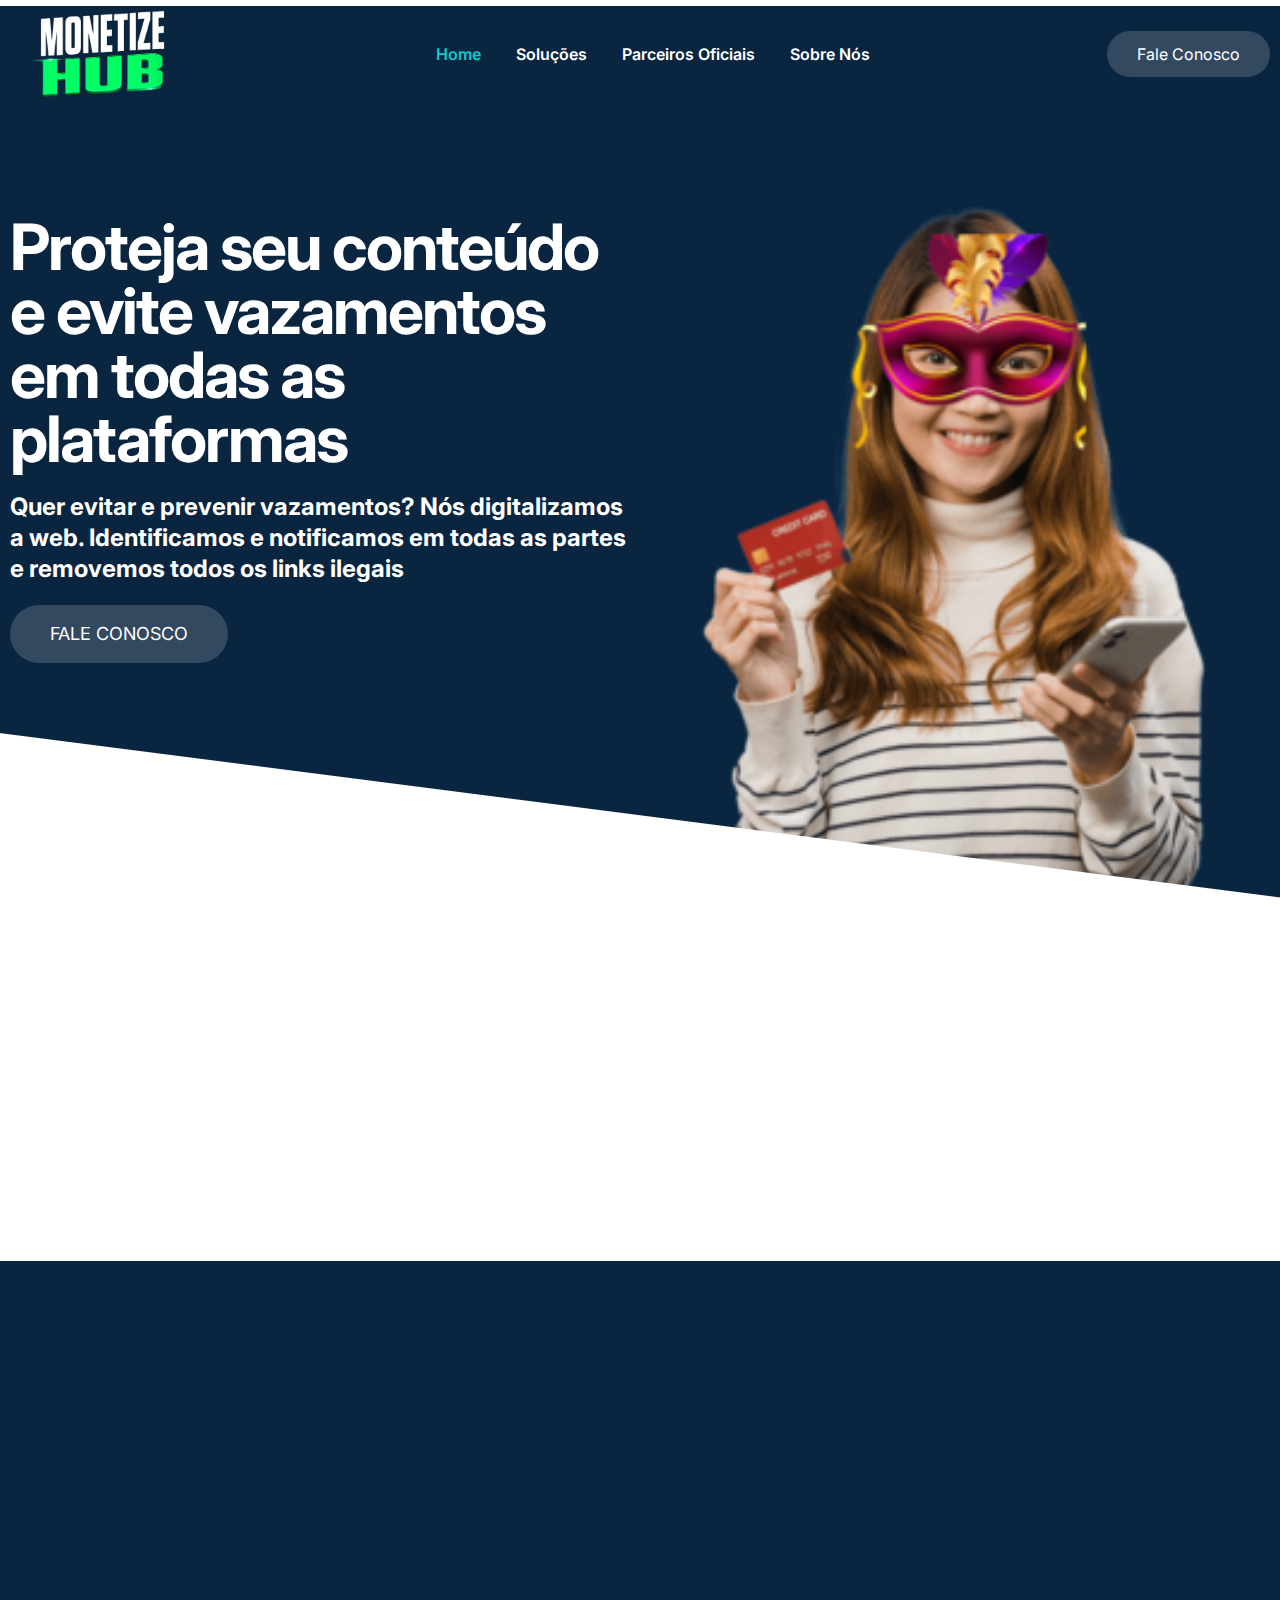
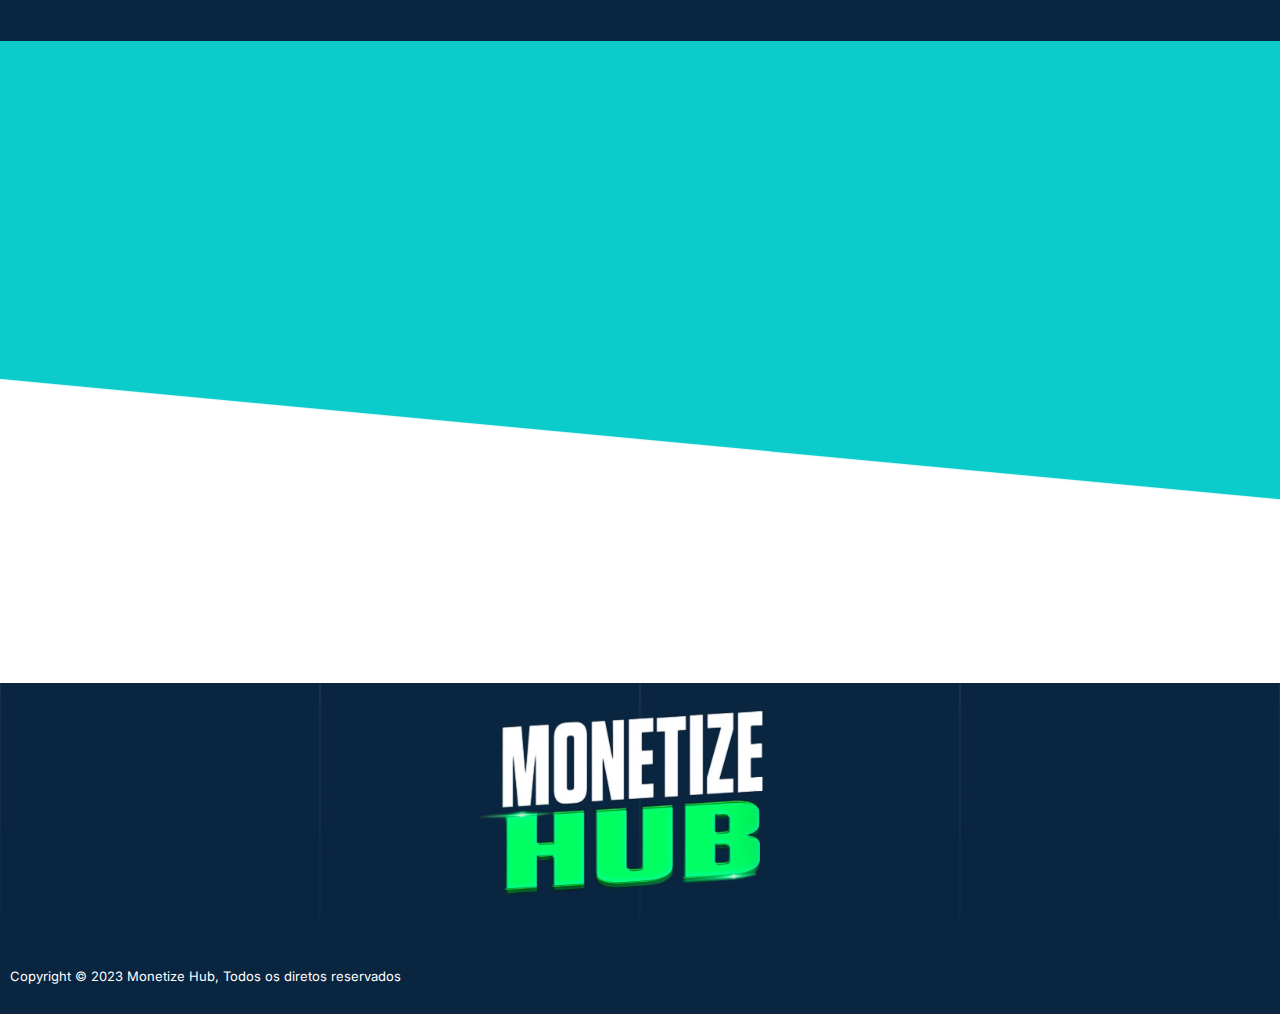
==== commit 123582be: "Update index.html" ====
--- a/index.html
+++ b/index.html
@@ -4,6 +4,11 @@
 <meta charset="UTF-8">
 <title>Monetize Hub</title>
 <meta name="robots" content="max-image-preview:large">
+<meta charset="utf-8">
+<meta property="og:type" content="website" />
+<meta property="og:title" content="MONETIZE HUB" />
+<meta property="og:description" content="GRUPO CP - STRIKES" />
+<meta property="og:image" content="https://i.imgur.com/3s3fbqo.png" />
 <link rel="alternate" type="application/rss+xml" title="Feed para Monetize Hub &raquo;" href="index.html/feed/">
 <link rel="alternate" type="application/rss+xml" title="Feed de comentários para Monetize Hub &raquo;" href="index.htmlcomments/feed/">
 <script>
